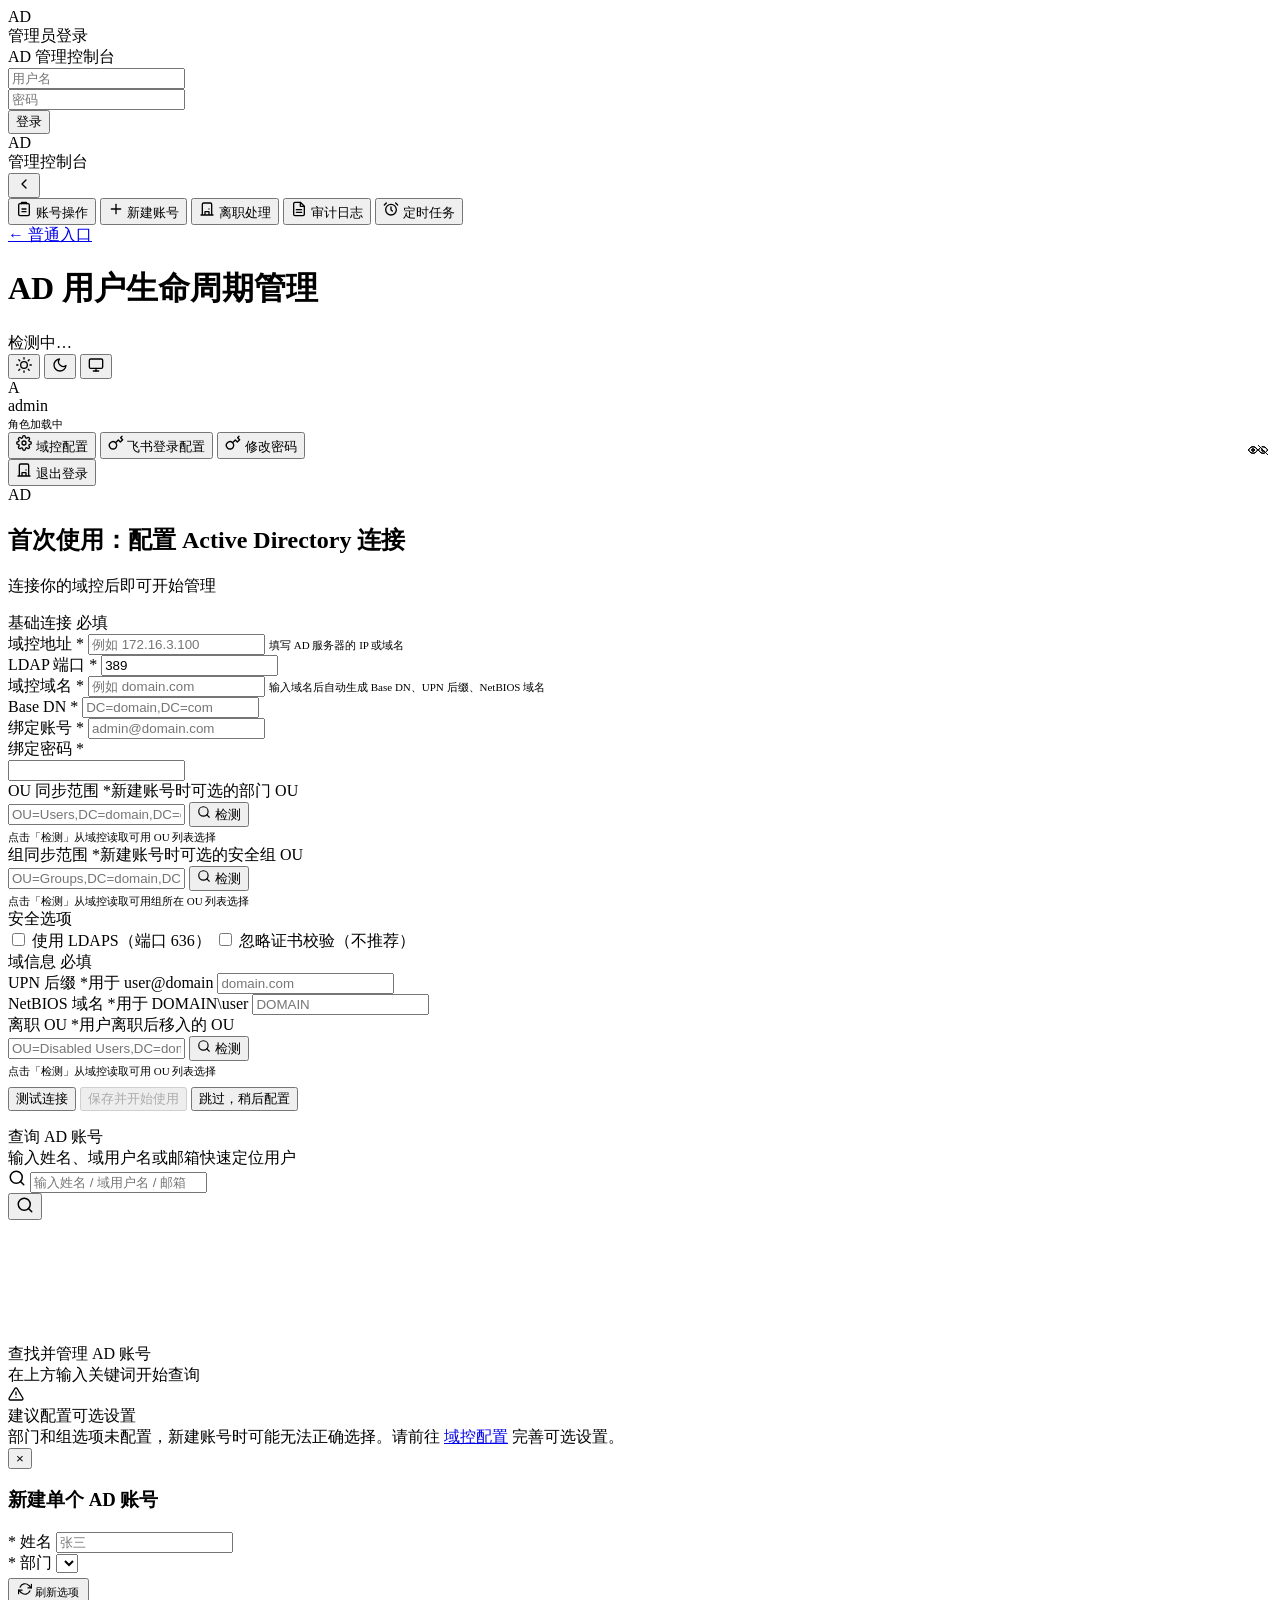
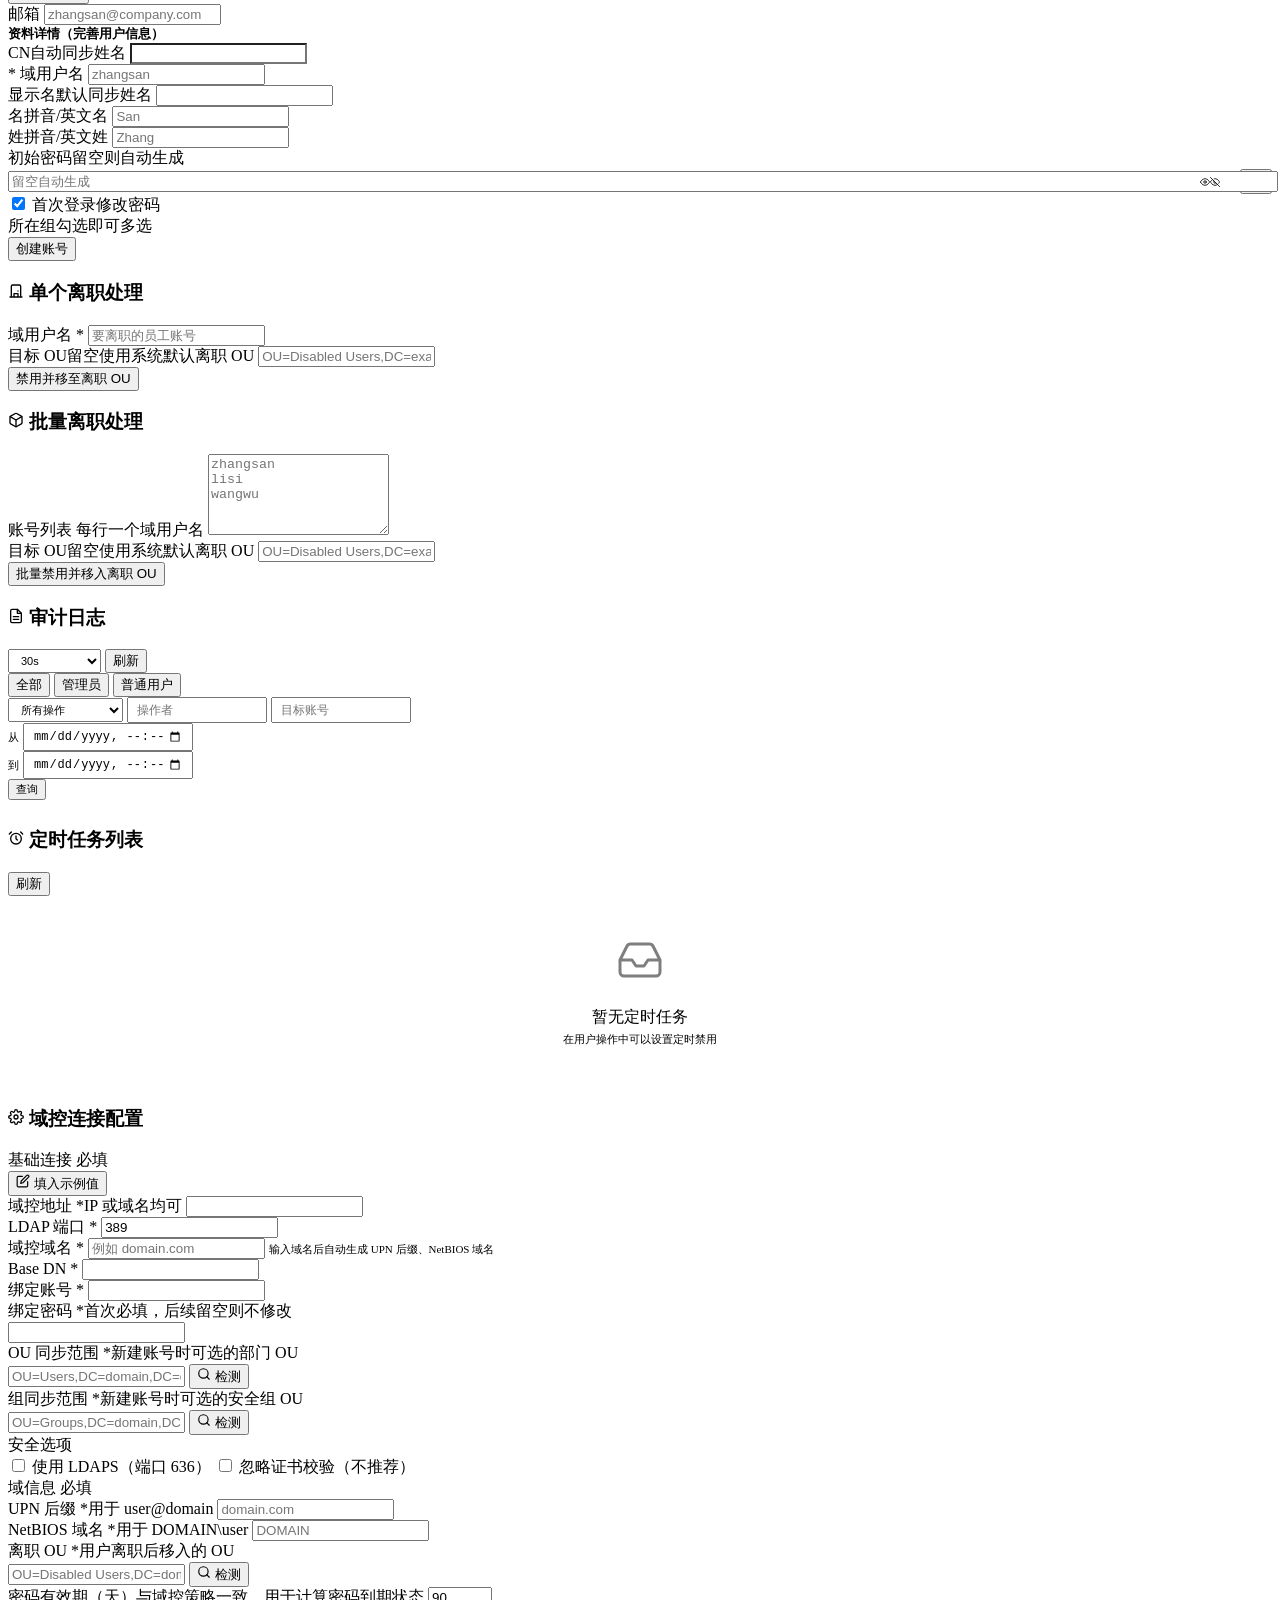
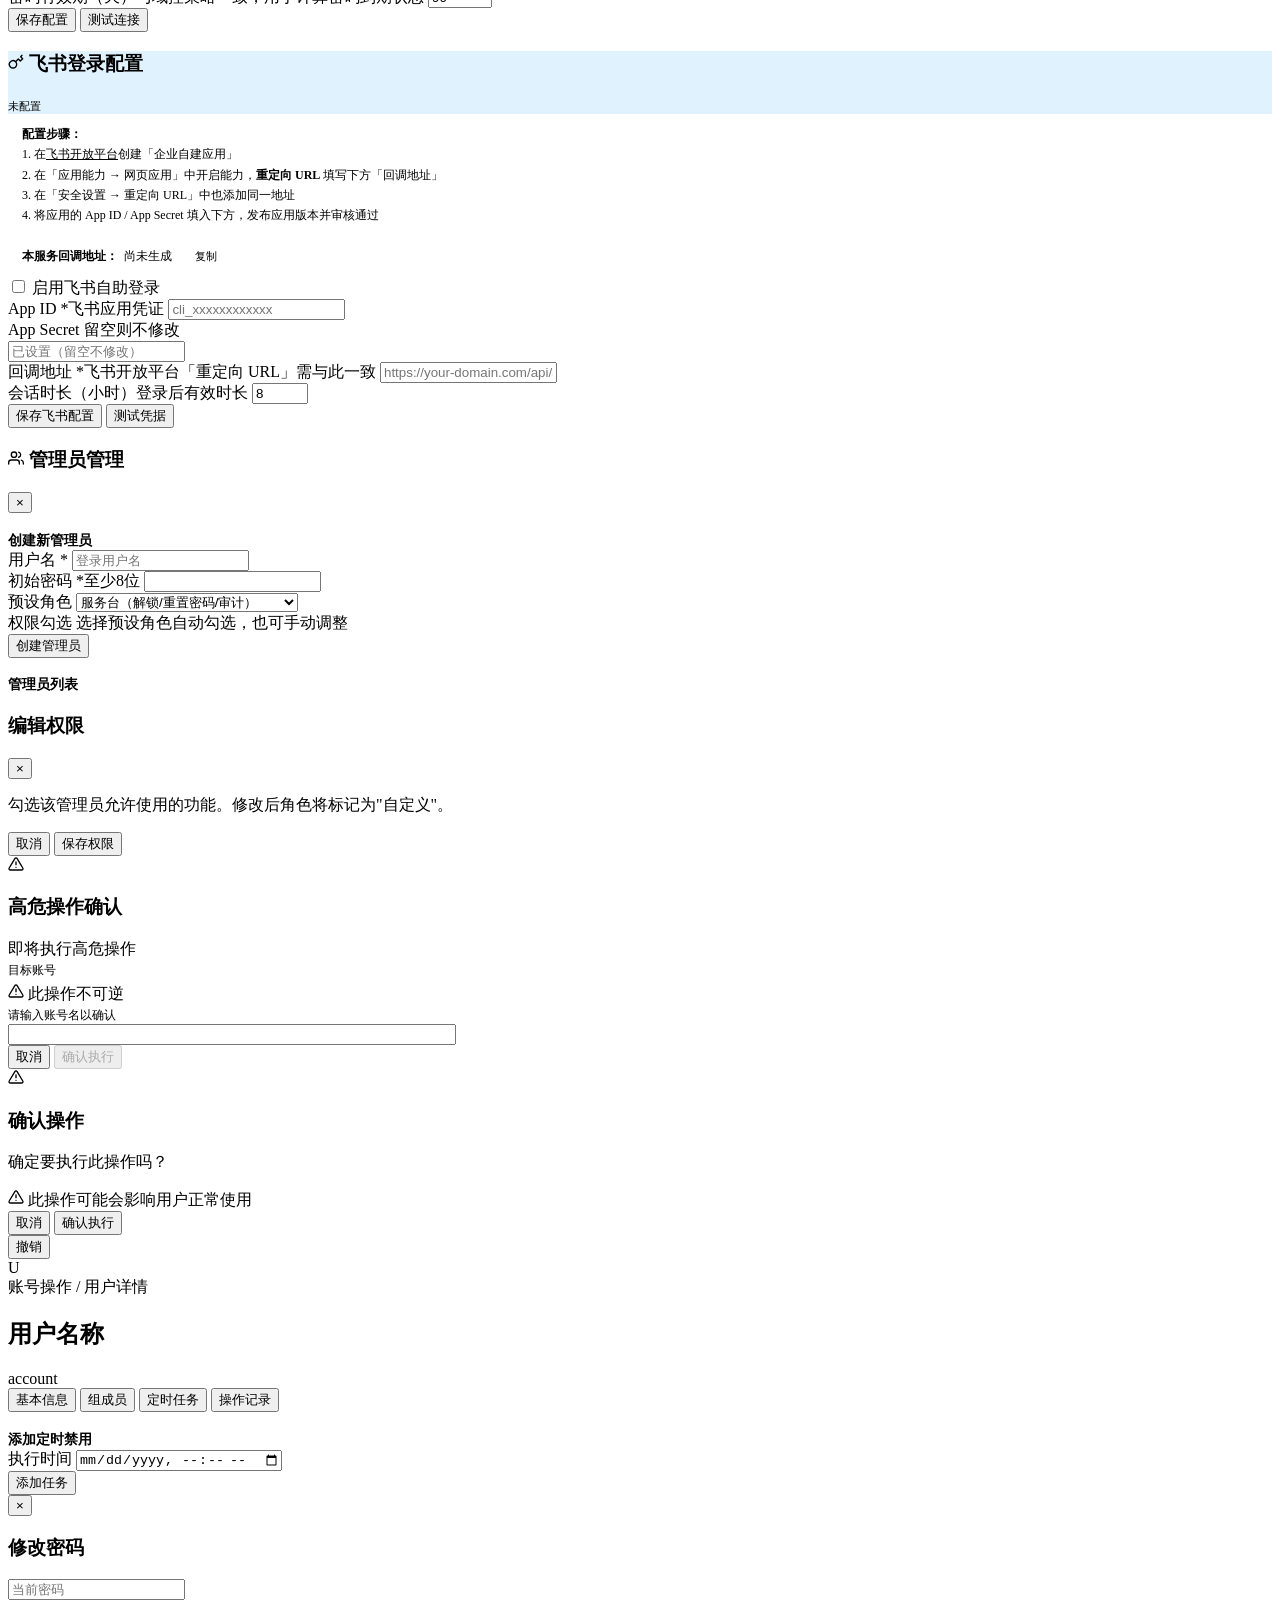
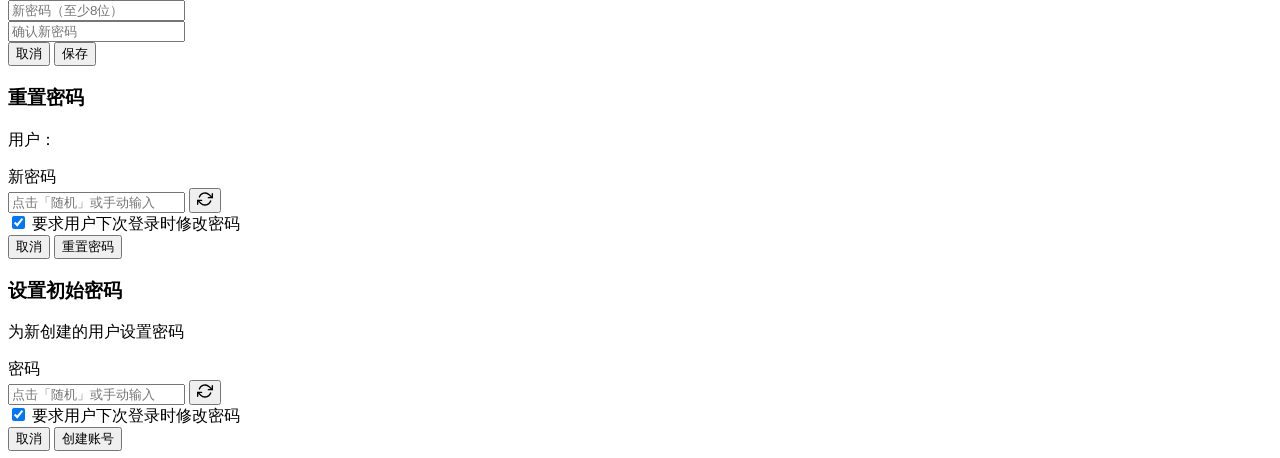
==== frontend/admin.html @ ad1ef5b9 "feat: embed frontend into binary + fix wizard scroll bug + add deploy scripts - frontend.go: 用 go:em" ====
<!doctype html>
<html lang="zh-CN">
<head>
  <meta charset="utf-8" />
  <meta name="viewport" content="width=device-width, initial-scale=1.0" />
  <title>AD 管理控制台</title>
  <link rel="stylesheet" href="/assets/design-system.css?v=12" />
  <link rel="stylesheet" href="/assets/tokens.css?v=2" />
  <link rel="stylesheet" href="/assets/admin-page.css?v=10" />
</head>
<body data-page="admin">

  <!-- Login Page -->
  <div class="login-page" id="loginPage">
    <div class="login-card">
      <div class="login-logo">
        <div class="login-logo-mark">AD</div>
        <div class="login-title">管理员登录</div>
        <div class="login-subtitle">AD 管理控制台</div>
      </div>
      <form id="loginForm" class="login-form">
        <div class="form-group">
          <input name="username" class="form-input" placeholder="用户名" autocapitalize="off" required />
        </div>
        <div class="form-group">
          <input name="password" type="password" class="form-input" placeholder="密码" required />
        </div>
        <button class="btn btn-primary btn-lg btn-block" type="submit">登录</button>
      </form>
    </div>
  </div>

  <!-- Admin Layout -->
  <div class="admin-layout auth-only hidden" id="adminApp">
    <aside class="sidebar" id="sidebar">
      <div class="sidebar-brand" id="sidebarBrand" title="返回首页">
        <div class="sidebar-brand-icon">AD</div>
        <div class="sidebar-brand-text">管理控制台</div>
        <button type="button" id="sidebarToggle" class="sidebar-toggle" title="折叠/展开侧边栏" aria-label="折叠/展开侧边栏">
          <svg width="16" height="16" viewBox="0 0 24 24" fill="none" stroke="currentColor" stroke-width="2" stroke-linecap="round" stroke-linejoin="round"><polyline points="15 18 9 12 15 6"/></svg>
        </button>
      </div>
      <nav class="sidebar-nav" id="sidebarNav">
        <button class="sidebar-item active" data-tab="overview">
          <span class="sidebar-icon"><svg width="16" height="16" viewBox="0 0 24 24" fill="none" stroke="currentColor" stroke-width="2" stroke-linecap="round" stroke-linejoin="round"><path d="M9 2h6a1 1 0 0 1 1 1v1H8V3a1 1 0 0 1 1-1z"/><path d="M16 4h2a2 2 0 0 1 2 2v14a2 2 0 0 1-2 2H6a2 2 0 0 1-2-2V6a2 2 0 0 1 2-2h2"/><path d="M9 12h6M9 16h6"/></svg></span> 账号操作
        </button>
        <button class="sidebar-item" data-tab="create">
          <span class="sidebar-icon"><svg width="16" height="16" viewBox="0 0 24 24" fill="none" stroke="currentColor" stroke-width="2" stroke-linecap="round" stroke-linejoin="round"><line x1="12" y1="5" x2="12" y2="19"/><line x1="5" y1="12" x2="19" y2="12"/></svg></span> 新建账号
        </button>
        <button class="sidebar-item" data-tab="offboard">
          <span class="sidebar-icon"><svg width="16" height="16" viewBox="0 0 24 24" fill="none" stroke="currentColor" stroke-width="2" stroke-linecap="round" stroke-linejoin="round"><path d="M3 21h18M5 21V5a2 2 0 0 1 2-2h10a2 2 0 0 1 2 2v16M9 21v-5h6v5"/><path d="M15 12h.01"/></svg></span> 离职处理
        </button>
        <button class="sidebar-item" data-tab="logs">
          <span class="sidebar-icon"><svg width="16" height="16" viewBox="0 0 24 24" fill="none" stroke="currentColor" stroke-width="2" stroke-linecap="round" stroke-linejoin="round"><path d="M14 2H6a2 2 0 0 0-2 2v16a2 2 0 0 0 2 2h12a2 2 0 0 0 2-2V8z"/><polyline points="14 2 14 8 20 8"/><line x1="8" y1="13" x2="16" y2="13"/><line x1="8" y1="17" x2="16" y2="17"/></svg></span> 审计日志
        </button>
        <button class="sidebar-item" data-tab="tasks">
          <span class="sidebar-icon"><svg width="16" height="16" viewBox="0 0 24 24" fill="none" stroke="currentColor" stroke-width="2" stroke-linecap="round" stroke-linejoin="round"><circle cx="12" cy="13" r="8"/><path d="M12 9v4l2 2M5 3 2 6M19 3l3 3"/></svg></span> 定时任务
        </button>
      </nav>
      <div class="sidebar-footer">
        <a href="/"><span>←</span> 普通入口</a>
      </div>
    </aside>

    <main class="admin-main">
      <div class="admin-top">
        <h1>AD 用户生命周期管理</h1>
        <div class="admin-top-right">
          <div id="connStatus" class="conn-status hidden">
            <span class="conn-dot" id="connDot"></span>
            <span id="connLabel">检测中…</span>
          </div>
          <div class="theme-switch" id="themeToggle" title="切换主题">
            <button class="theme-btn" data-theme="light" title="浅色模式">
              <svg width="16" height="16" viewBox="0 0 24 24" fill="none" stroke="currentColor" stroke-width="2" stroke-linecap="round" stroke-linejoin="round"><circle cx="12" cy="12" r="5"/><line x1="12" y1="1" x2="12" y2="3"/><line x1="12" y1="21" x2="12" y2="23"/><line x1="4.22" y1="4.22" x2="5.64" y2="5.64"/><line x1="18.36" y1="18.36" x2="19.78" y2="19.78"/><line x1="1" y1="12" x2="3" y2="12"/><line x1="21" y1="12" x2="23" y2="12"/><line x1="4.22" y1="19.78" x2="5.64" y2="18.36"/><line x1="18.36" y1="5.64" x2="19.78" y2="4.22"/></svg>
            </button>
            <button class="theme-btn" data-theme="dark" title="深色模式">
              <svg width="16" height="16" viewBox="0 0 24 24" fill="none" stroke="currentColor" stroke-width="2" stroke-linecap="round" stroke-linejoin="round"><path d="M21 12.79A9 9 0 1 1 11.21 3 7 7 0 0 0 21 12.79z"/></svg>
            </button>
            <button class="theme-btn" data-theme="auto" title="跟随系统">
              <svg width="16" height="16" viewBox="0 0 24 24" fill="none" stroke="currentColor" stroke-width="2" stroke-linecap="round" stroke-linejoin="round"><rect x="2" y="3" width="20" height="14" rx="2" ry="2"/><line x1="8" y1="21" x2="16" y2="21"/><line x1="12" y1="17" x2="12" y2="21"/></svg>
            </button>
          </div>
          <div class="avatar-wrap">
            <div class="avatar" id="adminAvatar">A</div>
            <div class="dropdown" id="adminDropdown">
              <div class="dropdown-header">
                <div class="dropdown-username" id="dropdownName">admin</div>
                <div class="dropdown-role" id="adminRoleBadge" style="font-size: 11px; color: var(--text-tertiary); margin-top: 2px;">角色加载中</div>
              </div>
              <button class="dropdown-item" data-action="settings"><svg width="16" height="16" viewBox="0 0 24 24" fill="none" stroke="currentColor" stroke-width="2" stroke-linecap="round" stroke-linejoin="round"><circle cx="12" cy="12" r="3"/><path d="M19.4 15a1.65 1.65 0 0 0 .33 1.82l.06.06a2 2 0 1 1-2.83 2.83l-.06-.06a1.65 1.65 0 0 0-1.82-.33 1.65 1.65 0 0 0-1 1.51V21a2 2 0 1 1-4 0v-.09A1.65 1.65 0 0 0 9 19.4a1.65 1.65 0 0 0-1.82.33l-.06.06a2 2 0 1 1-2.83-2.83l.06-.06a1.65 1.65 0 0 0 .33-1.82 1.65 1.65 0 0 0-1.51-1H3a2 2 0 1 1 0-4h.09A1.65 1.65 0 0 0 4.6 9a1.65 1.65 0 0 0-.33-1.82l-.06-.06a2 2 0 1 1 2.83-2.83l.06.06a1.65 1.65 0 0 0 1.82.33H9a1.65 1.65 0 0 0 1-1.51V3a2 2 0 1 1 4 0v.09a1.65 1.65 0 0 0 1 1.51 1.65 1.65 0 0 0 1.82-.33l.06-.06a2 2 0 1 1 2.83 2.83l-.06.06a1.65 1.65 0 0 0-.33 1.82V9a1.65 1.65 0 0 0 1.51 1H21a2 2 0 1 1 0 4h-.09a1.65 1.65 0 0 0-1.51 1z"/></svg> 域控配置</button>
              <button class="dropdown-item" data-action="feishuSettings"><svg width="16" height="16" viewBox="0 0 24 24" fill="none" stroke="currentColor" stroke-width="2" stroke-linecap="round" stroke-linejoin="round"><path d="M21 2l-2 2m-7.61 7.61a5.5 5.5 0 1 1-7.778 7.778 5.5 5.5 0 0 1 7.777-7.777zm0 0L15.5 7.5m0 0l3 3L22 7l-3-3"/></svg> 飞书登录配置</button>
              <button class="dropdown-item" data-action="changePassword"><svg width="16" height="16" viewBox="0 0 24 24" fill="none" stroke="currentColor" stroke-width="2" stroke-linecap="round" stroke-linejoin="round"><path d="M21 2l-2 2m-7.61 7.61a5.5 5.5 0 1 1-7.778 7.778 5.5 5.5 0 0 1 7.777-7.777zm0 0L15.5 7.5m0 0l3 3L22 7l-3-3"/></svg> 修改密码</button>
              <button class="dropdown-item" data-action="adminMgmt" style="display:none;"><svg width="16" height="16" viewBox="0 0 24 24" fill="none" stroke="currentColor" stroke-width="2" stroke-linecap="round" stroke-linejoin="round"><path d="M17 21v-2a4 4 0 0 0-4-4H5a4 4 0 0 0-4 4v2"/><circle cx="9" cy="7" r="4"/><path d="M23 21v-2a4 4 0 0 0-3-3.87M16 3.13a4 4 0 0 1 0 7.75"/></svg> 管理员管理</button>
              <div class="dropdown-divider"></div>
              <button class="dropdown-item danger" data-action="logout"><svg width="16" height="16" viewBox="0 0 24 24" fill="none" stroke="currentColor" stroke-width="2" stroke-linecap="round" stroke-linejoin="round"><path d="M3 21h18M5 21V5a2 2 0 0 1 2-2h10a2 2 0 0 1 2 2v16M9 21v-5h6v5"/><path d="M15 12h.01"/></svg> 退出登录</button>
            </div>
          </div>
        </div>
      </div>

      <!-- Setup Wizard -->
      <div id="setupWizard" class="wizard-overlay">
        <div class="wizard-box">
          <div class="wizard-header">
            <div class="wizard-logo">AD</div>
            <h2 class="wizard-title">首次使用：配置 Active Directory 连接</h2>
            <p class="wizard-sub">连接你的域控后即可开始管理</p>
          </div>
          <form id="wizardForm" class="wizard-body">
            <div class="section-title full">基础连接 <span class="req-badge">必填</span></div>
            <div class="form-grid form-grid-2" style="gap: var(--space-4);">
              <div class="form-group">
                <label class="form-label">域控地址 <span class="req">*</span></label>
                <input name="host" class="form-input" placeholder="例如 172.16.3.100" required />
                <span class="form-label" style="font-size:11px; color:var(--text-tertiary); font-weight:normal;">填写 AD 服务器的 IP 或域名</span>
              </div>
              <div class="form-group">
                <label class="form-label">LDAP 端口 <span class="req">*</span></label>
                <input name="port" type="number" class="form-input" value="389" required />
              </div>
              <div class="form-group full">
                <label class="form-label">域控域名 <span class="req">*</span></label>
                <input name="domainName" id="wizDomain" class="form-input" placeholder="例如 domain.com" required />
                <span class="form-label" style="font-size:11px; color:var(--text-tertiary); font-weight:normal;">输入域名后自动生成 Base DN、UPN 后缀、NetBIOS 域名</span>
              </div>
              <div class="form-group full">
                <label class="form-label">Base DN <span class="req">*</span></label>
                <input name="baseDN" id="wizBaseDN" class="form-input" placeholder="DC=domain,DC=com" required readonly />
              </div>
              <div class="form-group">
                <label class="form-label">绑定账号 <span class="req">*</span></label>
                <input name="bindUsername" class="form-input" placeholder="admin@domain.com" required />
              </div>
              <div class="form-group">
                <label class="form-label">绑定密码 <span class="req">*</span></label>
                <div class="pos-rel">
                  <input name="bindPassword" id="wizBindPassword" type="password" class="form-input input-pr-40"  required />
                  <button type="button" class="pwd-toggle" data-target="wizBindPassword" tabindex="-1" aria-label="显示/隐藏密码" style="position: absolute; right: 8px; top: 50%; transform: translateY(-50%); background: none; border: none; cursor: pointer; padding: 4px; color: var(--text-tertiary); display: flex; align-items: center; justify-content: center; width: 28px; height: 28px; border-radius: var(--radius-md);"><svg class="pwd-icon-show" width="16" height="16" viewBox="0 0 24 24" fill="none" stroke="currentColor" stroke-width="2" stroke-linecap="round" stroke-linejoin="round"><path d="M1 12s4-8 11-8 11 8 11 8-4 8-11 8-11-8-11-8z"/><circle cx="12" cy="12" r="3"/></svg><svg class="pwd-icon-hide" width="16" height="16" viewBox="0 0 24 24" fill="none" stroke="currentColor" stroke-width="2" stroke-linecap="round" stroke-linejoin="round"><path d="M17.94 17.94A10.07 10.07 0 0 1 12 20c-7 0-11-8-11-8a18.45 18.45 0 0 1 5.06-5.94M9.9 4.24A9.12 9.12 0 0 1 12 4c7 0 11 8 11 8a18.5 18.5 0 0 1-2.16 3.19m-6.72-1.07a3 3 0 1 1-4.24-4.24"/><line x1="1" y1="1" x2="23" y2="23"/></svg></button>
                </div>
              </div>
              <div class="form-group full">
                <label class="form-label">OU 同步范围 <span class="req">*</span><span class="hint">新建账号时可选的部门 OU</span></label>
                <div class="flex-row-gap2">
                  <input name="ouScope" id="wizOuScope" class="form-input flex-1" placeholder="OU=Users,DC=domain,DC=com" required  />
                  <button type="button" class="btn btn-secondary btn-sm nowrap" id="wizDetectOU" ><svg width="14" height="14" viewBox="0 0 24 24" fill="none" stroke="currentColor" stroke-width="2" stroke-linecap="round" stroke-linejoin="round"><circle cx="11" cy="11" r="8"/><line x1="21" y1="21" x2="16.65" y2="16.65"/></svg> 检测</button>
                </div>
                <span class="form-label" style="font-size:11px; color:var(--text-tertiary); font-weight:normal;">点击「检测」从域控读取可用 OU 列表选择</span>
              </div>
              <div class="form-group full">
                <label class="form-label">组同步范围 <span class="req">*</span><span class="hint">新建账号时可选的安全组 OU</span></label>
                <div class="flex-row-gap2">
                  <input name="groupScope" id="wizGroupScope" class="form-input flex-1" placeholder="OU=Groups,DC=domain,DC=com" required  />
                  <button type="button" class="btn btn-secondary btn-sm nowrap" id="wizDetectGroup" ><svg width="14" height="14" viewBox="0 0 24 24" fill="none" stroke="currentColor" stroke-width="2" stroke-linecap="round" stroke-linejoin="round"><circle cx="11" cy="11" r="8"/><line x1="21" y1="21" x2="16.65" y2="16.65"/></svg> 检测</button>
                </div>
                <span class="form-label" style="font-size:11px; color:var(--text-tertiary); font-weight:normal;">点击「检测」从域控读取可用组所在 OU 列表选择</span>
              </div>
            </div>
            
            <div class="section-title full mt-6" >安全选项</div>
            <label class="chk-row full"><input name="useTLS" type="checkbox" /> 使用 LDAPS（端口 636）</label>
            <label class="chk-row full"><input name="insecureSkipVerify" type="checkbox" /> 忽略证书校验（不推荐）</label>
            
            <div class="section-title full mt-6" >域信息 <span class="req-badge">必填</span></div>
            <div class="form-grid form-grid-2 full" style="gap: var(--space-4);">
              <div class="form-group">
                <label class="form-label">UPN 后缀 <span class="req">*</span><span class="hint">用于 user@domain</span></label>
                <input name="domainUPNSuffix" id="wizUPNSuffix" class="form-input" placeholder="domain.com" required />
              </div>
              <div class="form-group">
                <label class="form-label">NetBIOS 域名 <span class="req">*</span><span class="hint">用于 DOMAIN\user</span></label>
                <input name="domainNetBIOS" id="wizNetBIOS" class="form-input" placeholder="DOMAIN" required />
              </div>
              <div class="form-group full">
                <label class="form-label">离职 OU <span class="req">*</span><span class="hint">用户离职后移入的 OU</span></label>
                <div class="flex-row-gap2">
                  <input name="disabledOU" id="wizDisabledOU" class="form-input flex-1" placeholder="OU=Disabled Users,DC=domain,DC=com" required  />
                  <button type="button" class="btn btn-secondary btn-sm nowrap" id="wizDetectDisabledOU" ><svg width="14" height="14" viewBox="0 0 24 24" fill="none" stroke="currentColor" stroke-width="2" stroke-linecap="round" stroke-linejoin="round"><circle cx="11" cy="11" r="8"/><line x1="21" y1="21" x2="16.65" y2="16.65"/></svg> 检测</button>
                </div>
                <span class="form-label" style="font-size:11px; color:var(--text-tertiary); font-weight:normal;">点击「检测」从域控读取可用 OU 列表选择</span>
              </div>
            </div>
            
            <div class="flex justify-end gap-3 full mt-6" >
              <button type="button" id="wizardTestBtn" class="btn btn-secondary btn-sm">测试连接</button>
              <button type="submit" id="wizardSaveBtn" class="btn btn-primary" disabled>保存并开始使用</button>
              <button type="button" id="wizardSkipBtn" class="btn btn-secondary" style="margin-top: 8px;">跳过，稍后配置</button>
            </div>
            <p id="wizardStatus" class="full" style="font-size: var(--text-sm); margin-top: var(--space-3); color: var(--text-tertiary);"></p>
          </form>
        </div>
      </div>

      <!-- Overview Tab -->
      <section id="overview" class="tab-panel active">
        <div class="admin-card">
          <div class="admin-card-body">
            <div class="search-area">
              <div class="search-area-header">
                <div class="search-area-title">查询 AD 账号</div>
                <div class="search-area-desc">输入姓名、域用户名或邮箱快速定位用户</div>
              </div>
              <div class="search-bar">
                <div class="search-input-wrap">
                  <svg class="search-svg-icon" width="18" height="18" viewBox="0 0 24 24" fill="none" stroke="currentColor" stroke-width="2" stroke-linecap="round" stroke-linejoin="round"><circle cx="11" cy="11" r="8"/><line x1="21" y1="21" x2="16.65" y2="16.65"/></svg>
                  <input id="adminQuery" class="search-input" placeholder="输入姓名 / 域用户名 / 邮箱" />
                </div>
                <button id="adminSearchBtn" class="search-btn-icon" title="搜索" aria-label="搜索">
                  <svg width="18" height="18" viewBox="0 0 24 24" fill="none" stroke="currentColor" stroke-width="2" stroke-linecap="round" stroke-linejoin="round"><circle cx="11" cy="11" r="8"/><line x1="21" y1="21" x2="16.65" y2="16.65"/></svg>
                </button>
              </div>
            </div>
            <div id="adminResult">
              <div class="empty-state-illustrated">
                <svg class="empty-illustration" width="120" height="120" viewBox="0 0 120 120" fill="none">
                  <circle cx="60" cy="60" r="56" stroke="var(--primary-200)" stroke-width="2" fill="var(--primary-50)" opacity="0.6"/>
                  <circle cx="60" cy="60" r="40" stroke="var(--primary-300)" stroke-width="1.5" fill="var(--primary-50)" opacity="0.3"/>
                  <line x1="45" y1="52" x2="75" y2="52" stroke="var(--primary-400)" stroke-width="3" stroke-linecap="round"/>
                  <line x1="45" y1="60" x2="68" y2="60" stroke="var(--primary-300)" stroke-width="3" stroke-linecap="round"/>
                  <line x1="45" y1="68" x2="62" y2="68" stroke="var(--primary-200)" stroke-width="3" stroke-linecap="round"/>
                  <circle cx="82" cy="38" r="10" stroke="var(--primary-500)" stroke-width="2" fill="var(--primary-100)"/>
                  <line x1="89" y1="45" x2="96" y2="52" stroke="var(--primary-500)" stroke-width="2" stroke-linecap="round"/>
                </svg>
                <div class="empty-title">查找并管理 AD 账号</div>
                <div class="empty-desc">在上方输入关键词开始查询</div>
              </div>
            </div>
          </div>
        </div>
      </section>

      <!-- Create Tab -->
      <section id="create" class="tab-panel">
        <div class="admin-card">
          <div class="admin-card-body has-padding">
            <div id="createConfigWarning" class="config-warning hidden">
              <span class="warn-icon"><svg width="16" height="16" viewBox="0 0 24 24" fill="none" stroke="currentColor" stroke-width="2" stroke-linecap="round" stroke-linejoin="round"><path d="M10.29 3.86 1.82 18a2 2 0 0 0 1.71 3h16.94a2 2 0 0 0 1.71-3L13.71 3.86a2 2 0 0 0-3.42 0z"/><line x1="12" y1="9" x2="12" y2="13"/><line x1="12" y1="17" x2="12.01" y2="17"/></svg></span>
              <div class="warn-content">
                <div class="warn-title">建议配置可选设置</div>
                <div class="warn-text">部门和组选项未配置，新建账号时可能无法正确选择。请前往 <a href="#" onclick="switchTab('settings');return false;">域控配置</a> 完善可选设置。</div>
              </div>
              <button class="warn-close" onclick="this.parentElement.classList.add('hidden')">×</button>
            </div>
            <h3 class="section-heading">新建单个 AD 账号</h3>
            <form id="createForm" class="form-grid form-grid-2">
              <div class="form-group full">
                <label class="form-label"><span class="req">*</span> 姓名</label>
                <input name="fullName" id="createFullName" class="form-input" placeholder="张三" required />
              </div>
              <div class="form-group">
                <label class="form-label"><span class="req">*</span> 部门</label>
                <select name="ou" id="createOU" class="form-select" required></select>
                <div style="margin-top: 4px;">
                  <button type="button" id="refreshOptions" class="btn btn-ghost btn-sm" style="font-size: 11px; padding: 2px 8px;"><svg width="14" height="14" viewBox="0 0 24 24" fill="none" stroke="currentColor" stroke-width="2" stroke-linecap="round" stroke-linejoin="round"><polyline points="23 4 23 10 17 10"/><polyline points="1 20 1 14 7 14"/><path d="M3.51 9a9 9 0 0 1 14.85-3.36L23 10M1 14l4.64 4.36A9 9 0 0 0 20.49 15"/></svg> 刷新选项</button>
                </div>
              </div>
              <div class="form-group">
                <label class="form-label">邮箱</label>
                <input name="mail" type="email" class="form-input" placeholder="zhangsan@company.com" />
              </div>
              
              <div class="full" style="margin-top: var(--space-2); padding: var(--space-4); border: 1px solid var(--border-subtle); border-radius: var(--radius-xl); background: var(--bg-muted);">
                <div style="font-weight: 600; font-size: 13px; margin-bottom: var(--space-4);">资料详情（完善用户信息）</div>
                <div class="form-grid form-grid-2" style="gap: var(--space-3);">
                  <div class="form-group">
                    <label class="form-label">CN<span class="hint ml-1" >自动同步姓名</span></label>
                    <input name="cn" id="createCN" class="form-input" readonly style="background: var(--bg-surface); color: var(--text-tertiary);" />
                  </div>
                  <div class="form-group">
                    <label class="form-label"><span class="req">*</span> 域用户名</label>
                    <input name="samAccountName" id="createSAM" class="form-input" placeholder="zhangsan" required />
                  </div>
                  <div class="form-group">
                    <label class="form-label">显示名<span class="hint ml-1" >默认同步姓名</span></label>
                    <input name="displayName" id="createDisplayName" class="form-input" />
                  </div>
                  <div class="form-group">
                    <label class="form-label">名<span class="hint ml-1" >拼音/英文名</span></label>
                    <input name="givenName" id="createGivenName" class="form-input" placeholder="San" />
                  </div>
                  <div class="form-group">
                    <label class="form-label">姓<span class="hint ml-1" >拼音/英文姓</span></label>
                    <input name="surname" id="createSurname" class="form-input" placeholder="Zhang" />
                  </div>
                  <div class="form-group">
                    <label class="form-label">初始密码<span class="hint ml-1" >留空则自动生成</span></label>
                    <div style="display: flex; gap: 8px; align-items: center;">
                      <div style="position: relative; flex: 1;">
                        <input name="password" id="createPassword" type="password" class="form-input" style="padding-right: 40px; width: 100%;" placeholder="留空自动生成" />
                        <button type="button" class="pwd-toggle" data-target="createPassword" tabindex="-1" aria-label="显示/隐藏密码" style="position: absolute; right: 8px; top: 50%; transform: translateY(-50%); background: none; border: none; cursor: pointer; padding: 4px; color: var(--text-tertiary); display: flex; align-items: center; justify-content: center; width: 28px; height: 28px; border-radius: var(--radius-md);"><svg class="pwd-icon-show" width="16" height="16" viewBox="0 0 24 24" fill="none" stroke="currentColor" stroke-width="2" stroke-linecap="round" stroke-linejoin="round"><path d="M1 12s4-8 11-8 11 8 11 8-4 8-11 8-11-8-11-8z"/><circle cx="12" cy="12" r="3"/></svg><svg class="pwd-icon-hide" width="16" height="16" viewBox="0 0 24 24" fill="none" stroke="currentColor" stroke-width="2" stroke-linecap="round" stroke-linejoin="round"><path d="M17.94 17.94A10.07 10.07 0 0 1 12 20c-7 0-11-8-11-8a18.45 18.45 0 0 1 5.06-5.94M9.9 4.24A9.12 9.12 0 0 1 12 4c7 0 11 8 11 8a18.5 18.5 0 0 1-2.16 3.19m-6.72-1.07a3 3 0 1 1-4.24-4.24"/><line x1="1" y1="1" x2="23" y2="23"/></svg></button>
                      </div>
                      <button type="button" id="createPwdGenerateInline" class="btn btn-secondary btn-sm" title="随机生成密码" aria-label="随机生成密码"><svg width="16" height="16" viewBox="0 0 24 24" fill="none" stroke="currentColor" stroke-width="2" stroke-linecap="round" stroke-linejoin="round"><polyline points="23 4 23 10 17 10"/><polyline points="1 20 1 14 7 14"/><path d="M3.51 9a9 9 0 0 1 14.85-3.36L23 10M1 14l4.64 4.36A9 9 0 0 0 20.49 15"/></svg></button>
                    </div>
                  </div>
                  <label class="chk-row full"><input name="mustChange" type="checkbox" checked /> 首次登录修改密码</label>
                </div>
              </div>
              
              <div class="form-group full">
                <label class="form-label">所在组<span class="hint ml-1" >勾选即可多选</span></label>
                <div id="grpCheckboxes" class="grp-checkboxes"></div>
                <input type="hidden" name="groupValues" id="groupValues" />
              </div>
              
              <button class="btn btn-primary btn-block full" type="submit">创建账号</button>
            </form>
          </div>
        </div>
      </section>

      <!-- Offboard Tab -->
      <section id="offboard" class="tab-panel">
        <div class="admin-card" style="margin-bottom: 16px;">
          <div class="admin-card-body has-padding">
            <h3 class="section-heading"><svg width="16" height="16" viewBox="0 0 24 24" fill="none" stroke="currentColor" stroke-width="2" stroke-linecap="round" stroke-linejoin="round"><path d="M3 21h18M5 21V5a2 2 0 0 1 2-2h10a2 2 0 0 1 2 2v16M9 21v-5h6v5"/><path d="M15 12h.01"/></svg> 单个离职处理</h3>
            <form id="offboardForm" class="form-grid" style="max-width: 500px;">
              <div class="form-group">
                <label class="form-label">域用户名 <span class="req">*</span></label>
                <input name="account" class="form-input" placeholder="要离职的员工账号" required />
              </div>
              <div class="form-group">
                <label class="form-label">目标 OU<span class="hint">留空使用系统默认离职 OU</span></label>
                <input name="targetOU" class="form-input" placeholder="OU=Disabled Users,DC=example,DC=com" />
              </div>
              <button class="btn btn-danger" type="submit">禁用并移至离职 OU</button>
            </form>
          </div>
        </div>
        <div class="admin-card">
          <div class="admin-card-body has-padding">
            <h3 class="section-heading"><svg width="16" height="16" viewBox="0 0 24 24" fill="none" stroke="currentColor" stroke-width="2" stroke-linecap="round" stroke-linejoin="round"><path d="M21 16V8a2 2 0 0 0-1-1.73l-7-4a2 2 0 0 0-2 0l-7 4A2 2 0 0 0 3 8v8a2 2 0 0 0 1 1.73l7 4a2 2 0 0 0 2 0l7-4A2 2 0 0 0 21 16z"/><polyline points="3.27 6.96 12 12.01 20.73 6.96"/><line x1="12" y1="22.08" x2="12" y2="12"/></svg> 批量离职处理</h3>
            <div class="form-grid" style="max-width: 500px;">
              <div class="form-group">
                <label class="form-label">账号列表 <span class="hint">每行一个域用户名</span></label>
                <textarea id="batchAccounts" class="form-input" rows="5" placeholder="zhangsan&#10;lisi&#10;wangwu"></textarea>
              </div>
              <div class="form-group">
                <label class="form-label">目标 OU<span class="hint">留空使用系统默认离职 OU</span></label>
                <input id="batchTargetOU" class="form-input" placeholder="OU=Disabled Users,DC=example,DC=com" />
              </div>
              <button id="batchOffboardBtn" class="btn btn-danger">批量禁用并移入离职 OU</button>
              <div id="batchResult" style="font-size: 13px; margin-top: 8px;"></div>
            </div>
          </div>
        </div>
      </section>

      <!-- Logs Tab -->
      <section id="logs" class="tab-panel">
        <div class="admin-card">
          <div class="admin-card-header">
            <h3 class="admin-card-title"><svg width="16" height="16" viewBox="0 0 24 24" fill="none" stroke="currentColor" stroke-width="2" stroke-linecap="round" stroke-linejoin="round"><path d="M14 2H6a2 2 0 0 0-2 2v16a2 2 0 0 0 2 2h12a2 2 0 0 0 2-2V8z"/><polyline points="14 2 14 8 20 8"/><line x1="8" y1="13" x2="16" y2="13"/><line x1="8" y1="17" x2="16" y2="17"/></svg> 审计日志</h3>
            <div class="flex gap-2 items-center">
              <span id="auditRefreshStatus" style="font-size: 11px; color: var(--text-tertiary);"></span>
              <select id="auditRefreshSelect" class="form-select" style="padding: 4px 8px; font-size: 11px; width: auto;" onchange="setAuditRefresh(parseInt(this.value)||0)">
                <option value="0">不自动刷新</option>
                <option value="10">10s</option>
                <option value="30" selected>30s</option>
                <option value="60">60s</option>
              </select>
              <button id="refreshLogs" class="btn btn-ghost btn-sm">刷新</button>
            </div>
          </div>
          <div class="admin-card-body has-padding">
            <div class="audit-filters">
              <div class="audit-filter-tabs">
                <button class="audit-filter-tab active" data-filter="all" onclick="setAuditFilter('all')">全部</button>
                <button class="audit-filter-tab" data-filter="admin" onclick="setAuditFilter('admin')">管理员</button>
                <button class="audit-filter-tab" data-filter="user" onclick="setAuditFilter('user')">普通用户</button>
              </div>
              <select id="auditActionFilter" class="form-select" style="padding: 4px 8px; font-size: 11px; width: auto;" onchange="resetAuditPage();loadLogs()">
                <option value="">所有操作</option>
                <option value="login">登录</option>
                <option value="create_user">创建用户</option>
                <option value="delete_user">删除用户</option>
                <option value="disable_user">禁用用户</option>
                <option value="enable_user">启用用户</option>
                <option value="unlock_user">解锁用户</option>
                <option value="unlock_self">自助解锁</option>
                <option value="reset_user_password">重置密码</option>
                <option value="reset_self_password">自助改密</option>
                <option value="change_password">修改密码</option>
                <option value="save_ad_settings">域控配置</option>
                <option value="search_users">搜索查询</option>
                <option value="offboard_user">离职处理</option>
                <option value="add_group">加入组</option>
                <option value="remove_group">移除组</option>
                <option value="schedule_disable_user">定时禁用</option>
                <option value="cancel_scheduled_task">取消定时任务</option>
                <option value="update_user">更新用户</option>
                <option value="create_admin">创建管理员</option>
                <option value="delete_admin">删除管理员</option>
                <option value="reset_admin_password">重置管理员密码</option>
              </select>
              <input id="auditActorInput" type="text" class="form-input" placeholder="操作者" style="padding: 4px 8px; font-size: 12px; width: 120px;" oninput="auditDebouncedLoad()" />
              <input id="auditSearch" type="text" class="form-input" placeholder="目标账号" style="padding: 4px 8px; font-size: 12px; width: 120px;" oninput="auditDebouncedLoad()" />
              <label style="font-size: 11px; display: flex; align-items: center; gap: 4px; color: var(--text-tertiary);">从 <input type="datetime-local" id="auditStartDate" class="form-input" style="padding: 4px 8px; font-size: 12px; width: 150px;" onchange="resetAuditPage();loadLogs()" /></label>
              <label style="font-size: 11px; display: flex; align-items: center; gap: 4px; color: var(--text-tertiary);">到 <input type="datetime-local" id="auditEndDate" class="form-input" style="padding: 4px 8px; font-size: 12px; width: 150px;" onchange="resetAuditPage();loadLogs()" /></label>
              <button class="btn btn-ghost btn-sm" onclick="resetAuditPage();loadLogs()" style="font-size: 11px;">查询</button>
            </div>
            <div id="auditStatsRow" class="audit-stats-row"></div>
            <div id="auditLogs"></div>
            <div id="auditPagination" style="margin-top: 8px; display: flex; align-items: center; justify-content: center; gap: 8px; flex-wrap: wrap;"></div>
            <div id="auditCountSummary" style="margin-top: 8px; font-size: 11px; color: var(--text-tertiary); text-align: right;"></div>
          </div>
        </div>
      </section>

      <!-- Tasks Tab -->
      <section id="tasks" class="tab-panel">
        <div class="admin-card">
          <div class="admin-card-header">
            <h3 class="admin-card-title"><svg width="16" height="16" viewBox="0 0 24 24" fill="none" stroke="currentColor" stroke-width="2" stroke-linecap="round" stroke-linejoin="round"><circle cx="12" cy="13" r="8"/><path d="M12 9v4l2 2M5 3 2 6M19 3l3 3"/></svg> 定时任务列表</h3>
            <button id="refreshTasks" class="btn btn-ghost btn-sm">刷新</button>
          </div>
          <div class="admin-card-body has-padding">
            <div id="tasksList"></div>
            <div id="tasksEmpty" class="empty-state" style="padding: 40px 0; text-align: center;">
              <div style="font-size: 48px; margin-bottom: 12px; opacity: 0.5;"><svg width="48" height="48" viewBox="0 0 24 24" fill="none" stroke="currentColor" stroke-width="1.5" stroke-linecap="round" stroke-linejoin="round"><path d="M22 12h-6l-2 3h-4l-2-3H2M5.45 5.11 2 12v6a2 2 0 0 0 2 2h16a2 2 0 0 0 2-2v-6l-3.45-6.89A2 2 0 0 0 16.76 4H7.24a2 2 0 0 0-1.79 1.11z"/></svg></div>
              <div style="color: var(--text-tertiary); font-size: var(--text-sm);">暂无定时任务</div>
              <div style="color: var(--text-tertiary); font-size: 11px; margin-top: 4px;">在用户操作中可以设置定时禁用</div>
            </div>
          </div>
        </div>
      </section>

      <!-- Settings Tab -->
      <section id="settings" class="tab-panel">
        <div class="admin-card">
          <div class="admin-card-header" style="background: var(--primary-50);">
            <h3 class="admin-card-title"><svg width="16" height="16" viewBox="0 0 24 24" fill="none" stroke="currentColor" stroke-width="2" stroke-linecap="round" stroke-linejoin="round"><circle cx="12" cy="12" r="3"/><path d="M19.4 15a1.65 1.65 0 0 0 .33 1.82l.06.06a2 2 0 1 1-2.83 2.83l-.06-.06a1.65 1.65 0 0 0-1.82-.33 1.65 1.65 0 0 0-1 1.51V21a2 2 0 1 1-4 0v-.09A1.65 1.65 0 0 0 9 19.4a1.65 1.65 0 0 0-1.82.33l-.06.06a2 2 0 1 1-2.83-2.83l.06-.06a1.65 1.65 0 0 0 .33-1.82 1.65 1.65 0 0 0-1.51-1H3a2 2 0 1 1 0-4h.09A1.65 1.65 0 0 0 4.6 9a1.65 1.65 0 0 0-.33-1.82l-.06-.06a2 2 0 1 1 2.83-2.83l.06.06a1.65 1.65 0 0 0 1.82.33H9a1.65 1.65 0 0 0 1-1.51V3a2 2 0 1 1 4 0v.09a1.65 1.65 0 0 0 1 1.51 1.65 1.65 0 0 0 1.82-.33l.06-.06a2 2 0 1 1 2.83 2.83l-.06.06a1.65 1.65 0 0 0-.33 1.82V9a1.65 1.65 0 0 0 1.51 1H21a2 2 0 1 1 0 4h-.09a1.65 1.65 0 0 0-1.51 1z"/></svg> 域控连接配置</h3>
          </div>
          <div class="admin-card-body has-padding">
            <form id="adSettingsForm" class="form-grid form-grid-2">
              <div class="section-title full">基础连接 <span class="req-badge">必填</span></div>
              <div class="full mb-2" >
                <button type="button" id="fillBaseDefaults" class="btn btn-secondary btn-sm"><svg width="14" height="14" viewBox="0 0 24 24" fill="none" stroke="currentColor" stroke-width="2" stroke-linecap="round" stroke-linejoin="round"><path d="M11 4H4a2 2 0 0 0-2 2v14a2 2 0 0 0 2 2h14a2 2 0 0 0 2-2v-7"/><path d="M18.5 2.5a2.121 2.121 0 0 1 3 3L12 15l-4 1 1-4 9.5-9.5z"/></svg> 填入示例值</button>
              </div>
              <div class="form-group">
                <label class="form-label">域控地址 <span class="req">*</span><span class="hint">IP 或域名均可</span></label>
                <input name="host" class="form-input" required />
              </div>
              <div class="form-group">
                <label class="form-label">LDAP 端口 <span class="req">*</span></label>
                <input name="port" type="number" class="form-input" value="389" required />
              </div>
              <div class="form-group full">
                <label class="form-label">域控域名 <span class="req">*</span></label>
                <input name="domainName" id="settingsDomain" class="form-input" placeholder="例如 domain.com" required />
                <span class="form-label" style="font-size:11px; color:var(--text-tertiary); font-weight:normal;">输入域名后自动生成 UPN 后缀、NetBIOS 域名</span>
              </div>
              <div class="form-group full">
                <label class="form-label">Base DN <span class="req">*</span></label>
                <input name="baseDN" class="form-input" required />
              </div>
              <div class="form-group">
                <label class="form-label">绑定账号 <span class="req">*</span></label>
                <input name="bindUsername" class="form-input" required />
              </div>
              <div class="form-group">
                <label class="form-label">绑定密码 <span class="req">*</span><span class="hint">首次必填，后续留空则不修改</span></label>
                <div class="pos-rel">
                  <input name="bindPassword" id="settingsBindPassword" type="password" class="form-input input-pr-40"  />
                  <button type="button" class="pwd-toggle" data-target="settingsBindPassword" tabindex="-1" aria-label="显示/隐藏密码" style="position: absolute; right: 8px; top: 50%; transform: translateY(-50%); background: none; border: none; cursor: pointer; padding: 4px; color: var(--text-tertiary); display: flex; align-items: center; justify-content: center; width: 28px; height: 28px; border-radius: var(--radius-md);"><svg class="pwd-icon-show" width="16" height="16" viewBox="0 0 24 24" fill="none" stroke="currentColor" stroke-width="2" stroke-linecap="round" stroke-linejoin="round"><path d="M1 12s4-8 11-8 11 8 11 8-4 8-11 8-11-8-11-8z"/><circle cx="12" cy="12" r="3"/></svg><svg class="pwd-icon-hide" width="16" height="16" viewBox="0 0 24 24" fill="none" stroke="currentColor" stroke-width="2" stroke-linecap="round" stroke-linejoin="round"><path d="M17.94 17.94A10.07 10.07 0 0 1 12 20c-7 0-11-8-11-8a18.45 18.45 0 0 1 5.06-5.94M9.9 4.24A9.12 9.12 0 0 1 12 4c7 0 11 8 11 8a18.5 18.5 0 0 1-2.16 3.19m-6.72-1.07a3 3 0 1 1-4.24-4.24"/><line x1="1" y1="1" x2="23" y2="23"/></svg></button>
                </div>
              </div>
              <div class="form-group full">
                <label class="form-label">OU 同步范围 <span class="req">*</span><span class="hint">新建账号时可选的部门 OU</span></label>
                <div class="flex-row-gap2">
                  <input name="ouScope" class="form-input flex-1" id="settingsOuScope" placeholder="OU=Users,DC=domain,DC=com" required  />
                  <button type="button" class="btn btn-secondary btn-sm nowrap" id="settingsDetectOU" ><svg width="14" height="14" viewBox="0 0 24 24" fill="none" stroke="currentColor" stroke-width="2" stroke-linecap="round" stroke-linejoin="round"><circle cx="11" cy="11" r="8"/><line x1="21" y1="21" x2="16.65" y2="16.65"/></svg> 检测</button>
                </div>
              </div>
              <div class="form-group full">
                <label class="form-label">组同步范围 <span class="req">*</span><span class="hint">新建账号时可选的安全组 OU</span></label>
                <div class="flex-row-gap2">
                  <input name="groupScope" class="form-input flex-1" id="settingsGroupScope" placeholder="OU=Groups,DC=domain,DC=com" required  />
                  <button type="button" class="btn btn-secondary btn-sm nowrap" id="settingsDetectGroup" ><svg width="14" height="14" viewBox="0 0 24 24" fill="none" stroke="currentColor" stroke-width="2" stroke-linecap="round" stroke-linejoin="round"><circle cx="11" cy="11" r="8"/><line x1="21" y1="21" x2="16.65" y2="16.65"/></svg> 检测</button>
                </div>
              </div>
              
              <div class="section-title full">安全选项</div>
              <label class="chk-row full"><input name="useTLS" type="checkbox" /> 使用 LDAPS（端口 636）</label>
              <label class="chk-row full"><input name="insecureSkipVerify" type="checkbox" /> 忽略证书校验（不推荐）</label>
              
              <div class="section-title full">域信息 <span class="req-badge">必填</span></div>
              <div class="form-group">
                <label class="form-label">UPN 后缀 <span class="req">*</span><span class="hint">用于 user@domain</span></label>
                <input name="domainUPNSuffix" id="settingsUPNSuffix" class="form-input" placeholder="domain.com" required />
              </div>
              <div class="form-group">
                <label class="form-label">NetBIOS 域名 <span class="req">*</span><span class="hint">用于 DOMAIN\user</span></label>
                <input name="domainNetBIOS" id="settingsNetBIOS" class="form-input" placeholder="DOMAIN" required />
              </div>
              <div class="form-group full">
                <label class="form-label">离职 OU <span class="req">*</span><span class="hint">用户离职后移入的 OU</span></label>
                <div class="flex-row-gap2">
                  <input name="disabledOU" class="form-input flex-1" id="settingsDisabledOU" placeholder="OU=Disabled Users,DC=domain,DC=com" required  />
                  <button type="button" class="btn btn-secondary btn-sm nowrap" id="settingsDetectDisabledOU" ><svg width="14" height="14" viewBox="0 0 24 24" fill="none" stroke="currentColor" stroke-width="2" stroke-linecap="round" stroke-linejoin="round"><circle cx="11" cy="11" r="8"/><line x1="21" y1="21" x2="16.65" y2="16.65"/></svg> 检测</button>
                </div>
              </div>

              <div class="form-group">
                <label class="form-label">密码有效期（天）<span class="hint">与域控策略一致，用于计算密码到期状态</span></label>
                <input name="passwordMaxAgeDays" type="number" class="form-input" value="90" min="1" max="3650" />
              </div>

              <div class="flex gap-3 full mt-4" >
                <button type="submit" class="btn btn-primary">保存配置</button>
                <button type="button" id="testADSettings" class="btn btn-secondary">测试连接</button>
              </div>
            </form>
          </div>
        </div>

        <!-- 飞书登录配置卡片 -->
        <div class="admin-card" style="margin-top: var(--space-5);">
          <div class="admin-card-header" style="background: #e0f2fe;">
            <h3 class="admin-card-title"><svg width="16" height="16" viewBox="0 0 24 24" fill="none" stroke="currentColor" stroke-width="2" stroke-linecap="round" stroke-linejoin="round"><path d="M21 2l-2 2m-7.61 7.61a5.5 5.5 0 1 1-7.778 7.778 5.5 5.5 0 0 1 7.777-7.777zm0 0L15.5 7.5m0 0l3 3L22 7l-3-3"/></svg> 飞书登录配置</h3>
            <span id="feishuStatusBadge" class="badge badge-neutral" style="font-size: 11px;">未配置</span>
          </div>
          <div class="admin-card-body has-padding">
            <div style="background: var(--bg-subtle); border-radius: var(--radius-md); padding: 10px 14px; margin-bottom: var(--space-4); font-size: 12px; color: var(--text-secondary); line-height: 1.7;">
              <strong>配置步骤：</strong><br>
              1. 在<a href="https://open.feishu.cn/app" target="_blank" rel="noopener" style="color: var(--primary-600);">飞书开放平台</a>创建「企业自建应用」<br>
              2. 在「应用能力 → 网页应用」中开启能力，<strong>重定向 URL</strong> 填写下方「回调地址」<br>
              3. 在「安全设置 → 重定向 URL」中也添加同一地址<br>
              4. 将应用的 App ID / App Secret 填入下方，发布应用版本并审核通过<br>
              <br>
              <strong>本服务回调地址：</strong><code id="feishuRedirectHint" style="background: var(--bg-elevated); padding: 2px 6px; border-radius: 4px; user-select: all;">尚未生成</code>
              <button type="button" onclick="navigator.clipboard.writeText(document.getElementById('feishuRedirectHint').textContent).then(function(){showToast('已复制','success')})" style="margin-left:6px;font-size:11px;cursor:pointer;background:none;border:1px solid var(--border-color);border-radius:4px;padding:2px 8px;color:var(--text-secondary);">复制</button>
            </div>
            <form id="feishuSettingsForm" class="form-grid form-grid-2">
              <div class="form-group full">
                <label class="chk-row" style="margin-bottom: 0;">
                  <input name="enabled" type="checkbox" /> 启用飞书自助登录
                </label>
              </div>
              <div class="form-group">
                <label class="form-label">App ID <span class="req">*</span><span class="hint">飞书应用凭证</span></label>
                <input name="appId" class="form-input" placeholder="cli_xxxxxxxxxxxx" />
              </div>
              <div class="form-group">
                <label class="form-label">App Secret <span class="hint">留空则不修改</span></label>
                <div class="pos-rel">
                  <input name="appSecret" id="feishuAppSecret" type="password" class="form-input input-pr-40"  placeholder="已设置（留空不修改）" />
                  <button type="button" class="pwd-toggle" data-target="feishuAppSecret" tabindex="-1" aria-label="显示/隐藏密码" style="position: absolute; right: 8px; top: 50%; transform: translateY(-50%); background: none; border: none; cursor: pointer; padding: 4px; color: var(--text-tertiary); display: flex; align-items: center; justify-content: center; width: 28px; height: 28px; border-radius: var(--radius-md);"><svg class="pwd-icon-show" width="16" height="16" viewBox="0 0 24 24" fill="none" stroke="currentColor" stroke-width="2" stroke-linecap="round" stroke-linejoin="round"><path d="M1 12s4-8 11-8 11 8 11 8-4 8-11 8-11-8-11-8z"/><circle cx="12" cy="12" r="3"/></svg><svg class="pwd-icon-hide" width="16" height="16" viewBox="0 0 24 24" fill="none" stroke="currentColor" stroke-width="2" stroke-linecap="round" stroke-linejoin="round"><path d="M17.94 17.94A10.07 10.07 0 0 1 12 20c-7 0-11-8-11-8a18.45 18.45 0 0 1 5.06-5.94M9.9 4.24A9.12 9.12 0 0 1 12 4c7 0 11 8 11 8a18.5 18.5 0 0 1-2.16 3.19m-6.72-1.07a3 3 0 1 1-4.24-4.24"/><line x1="1" y1="1" x2="23" y2="23"/></svg></button>
                </div>
              </div>
              <div class="form-group full">
                <label class="form-label">回调地址 <span class="req">*</span><span class="hint">飞书开放平台「重定向 URL」需与此一致</span></label>
                <input name="redirectUri" class="form-input" placeholder="https://your-domain.com/api/auth/feishu/callback" />
              </div>
              <div class="form-group">
                <label class="form-label">会话时长（小时）<span class="hint">登录后有效时长</span></label>
                <input name="sessionDurationHours" type="number" class="form-input" value="8" min="1" max="168" />
              </div>
              <div class="form-group full" style="display: flex; align-items: center; gap: 8px; font-size: 11px; color: var(--text-tertiary);">
                <span id="feishuSecretHint"></span>
              </div>
              <div class="flex gap-3 full mt-4" >
                <button type="submit" class="btn btn-primary">保存飞书配置</button>
                <button type="button" id="testFeishuSettings" class="btn btn-secondary">测试凭据</button>
              </div>
            </form>
          </div>
        </div>
      </section>

    </main>
  </div>

  <!-- 管理员管理模态框 -->
  <div id="adminMgmtModal" class="modal" role="dialog" aria-modal="true" aria-label="管理员管理" style="z-index: 1060;">
    <div class="modal-content" style="max-width: 720px;">
      <div class="modal-header">
        <h3 class="modal-title"><svg width="16" height="16" viewBox="0 0 24 24" fill="none" stroke="currentColor" stroke-width="2" stroke-linecap="round" stroke-linejoin="round"><path d="M17 21v-2a4 4 0 0 0-4-4H5a4 4 0 0 0-4 4v2"/><circle cx="9" cy="7" r="4"/><path d="M23 21v-2a4 4 0 0 0-3-3.87M16 3.13a4 4 0 0 1 0 7.75"/></svg> 管理员管理</h3>
        <button class="modal-close" onclick="closeAdminMgmtModal()">×</button>
      </div>
      <div class="modal-body" style="max-height: 75vh; overflow-y: auto;">
        <!-- 创建新管理员 -->
        <div style="margin-bottom: var(--space-6); padding: var(--space-4); background: var(--bg-secondary); border-radius: var(--radius-xl); border: 1px solid var(--border-subtle);">
          <h4 style="font-size: 14px; font-weight: 600; margin-bottom: var(--space-3);">创建新管理员</h4>
          <form id="createAdminForm" onsubmit="event.preventDefault(); createAdmin(this);">
            <div class="form-grid form-grid-2" style="margin-bottom: var(--space-4);">
              <div class="form-group">
                <label class="form-label">用户名 <span class="req">*</span></label>
                <input name="username" class="form-input" placeholder="登录用户名" required />
              </div>
              <div class="form-group">
                <label class="form-label">初始密码 <span class="req">*</span><span class="hint">至少8位</span></label>
                <input name="password" type="password" class="form-input" required minlength="8" />
              </div>
              <div class="form-group">
                <label class="form-label">预设角色</label>
                <select name="role" class="form-select" onchange="applyPresetPerms(this.value)">
                  <option value="super_admin">超级管理员（全部权限）</option>
                  <option value="hr_admin">HR管理员（创建/禁用/离职/审计）</option>
                  <option value="helpdesk" selected>服务台（解锁/重置密码/审计）</option>
                  <option value="custom" disabled>自定义（手动勾选后自动切换）</option>
                </select>
              </div>
            </div>
            <div class="mb-3">
              <label class="form-label mb-2" >权限勾选 <span class="hint">选择预设角色自动勾选，也可手动调整</span></label>
              <div id="createPermsList" class="perm-list"></div>
            </div>
            <button type="submit" class="btn btn-primary">创建管理员</button>
          </form>
        </div>
        <!-- 管理员列表 -->
        <h4 style="font-size: 14px; font-weight: 600; margin-bottom: var(--space-3);">管理员列表</h4>
        <div id="adminsList"></div>
      </div>
    </div>
  </div>

  <!-- 编辑管理员权限模态框 -->
  <div id="editPermsModal" class="modal" role="dialog" aria-modal="true" aria-label="编辑权限" style="z-index: 1070;">
    <div class="modal-content" style="max-width: 520px;">
      <div class="modal-header">
        <h3 class="modal-title" id="editPermsTitle">编辑权限</h3>
        <button class="modal-close" onclick="closeEditPermsModal()">×</button>
      </div>
      <div class="modal-body">
        <p class="form-hint mb-3" >勾选该管理员允许使用的功能。修改后角色将标记为"自定义"。</p>
        <div id="editPermsList" class="perm-list"></div>
      </div>
      <div class="modal-footer">
        <button class="btn btn-secondary" onclick="closeEditPermsModal()">取消</button>
        <button class="btn btn-primary" onclick="saveAdminPerms()">保存权限</button>
      </div>
    </div>
  </div>

  <!-- 高危操作二次确认弹窗 -->
  <div id="dangerConfirmModal" class="modal" role="dialog" aria-modal="true" aria-label="高危操作确认" style="z-index: 1070;">
    <div class="modal-content confirm-modal" style="max-width: 440px;">
      <div class="modal-body text-center" >
        <div class="confirm-icon" style="background: var(--danger-50); color: var(--danger-600);"><svg width="16" height="16" viewBox="0 0 24 24" fill="none" stroke="currentColor" stroke-width="2" stroke-linecap="round" stroke-linejoin="round"><path d="M10.29 3.86 1.82 18a2 2 0 0 0 1.71 3h16.94a2 2 0 0 0 1.71-3L13.71 3.86a2 2 0 0 0-3.42 0z"/><line x1="12" y1="9" x2="12" y2="13"/><line x1="12" y1="17" x2="12.01" y2="17"/></svg></div>
        <h3 id="dangerConfirmTitle">高危操作确认</h3>
        <p style="color: var(--text-tertiary); font-size: var(--text-sm); margin-bottom: var(--space-3);" id="dangerConfirmDesc">即将执行高危操作</p>
        <div class="confirm-detail mb-3" >
          <span style="color: var(--text-tertiary); font-size: 12px;">目标账号</span>
          <div id="dangerConfirmTarget" style="font-weight: 700; color: var(--danger-600); font-size: 16px; margin-top: 4px;"></div>
        </div>
        <div class="confirm-warning" style="margin-bottom: var(--space-4);">
          <span><svg width="16" height="16" viewBox="0 0 24 24" fill="none" stroke="currentColor" stroke-width="2" stroke-linecap="round" stroke-linejoin="round"><path d="M10.29 3.86 1.82 18a2 2 0 0 0 1.71 3h16.94a2 2 0 0 0 1.71-3L13.71 3.86a2 2 0 0 0-3.42 0z"/><line x1="12" y1="9" x2="12" y2="13"/><line x1="12" y1="17" x2="12.01" y2="17"/></svg></span>
          <span id="dangerConfirmWarn">此操作不可逆</span>
        </div>
        <div style="margin-bottom: var(--space-2); text-align: left;">
          <label class="form-label" id="dangerConfirmHint" style="font-size: 12px;">请输入账号名以确认</label>
          <input type="text" id="dangerConfirmInput" class="form-input" autocomplete="off" style="width: 100%;" />
        </div>
        <div class="flex gap-3 mt-4" >
          <button class="btn btn-secondary flex-1"  onclick="closeDangerConfirm()">取消</button>
          <button class="btn btn-danger flex-1"  id="dangerConfirmOk" disabled>确认执行</button>
        </div>
      </div>
    </div>
  </div>
  <div id="confirmModal" class="modal" role="dialog" aria-modal="true" aria-label="操作确认">
    <div class="modal-content confirm-modal" style="max-width: 400px;">
      <div class="modal-body text-center" >
        <div class="confirm-icon" id="confirmIcon"><svg width="16" height="16" viewBox="0 0 24 24" fill="none" stroke="currentColor" stroke-width="2" stroke-linecap="round" stroke-linejoin="round"><path d="M10.29 3.86 1.82 18a2 2 0 0 0 1.71 3h16.94a2 2 0 0 0 1.71-3L13.71 3.86a2 2 0 0 0-3.42 0z"/><line x1="12" y1="9" x2="12" y2="13"/><line x1="12" y1="17" x2="12.01" y2="17"/></svg></div>
        <h3 id="confirmTitle">确认操作</h3>
        <p class="text-muted-sm" id="confirmDesc">确定要执行此操作吗？</p>
        <div class="confirm-detail" id="confirmDetail"></div>
        <div class="confirm-warning" id="confirmWarning">
          <span><svg width="16" height="16" viewBox="0 0 24 24" fill="none" stroke="currentColor" stroke-width="2" stroke-linecap="round" stroke-linejoin="round"><path d="M10.29 3.86 1.82 18a2 2 0 0 0 1.71 3h16.94a2 2 0 0 0 1.71-3L13.71 3.86a2 2 0 0 0-3.42 0z"/><line x1="12" y1="9" x2="12" y2="13"/><line x1="12" y1="17" x2="12.01" y2="17"/></svg></span>
          <span id="confirmWarningText">此操作可能会影响用户正常使用</span>
        </div>
        <div class="flex gap-3 mt-4" >
          <button class="btn btn-secondary flex-1"  id="confirmCancelBtn">取消</button>
          <button class="btn btn-danger flex-1"  id="confirmOkBtn">确认执行</button>
        </div>
      </div>
    </div>
  </div>

  <!-- Undo Toast -->
<button class="btn btn-ghost btn-sm" id="undoBtn">撤销</button>
    </div>
    <div class="undo-progress" id="undoProgress" style="animation-duration: 10s;"></div>
  </div>

  <!-- User Detail Modal -->
  <div id="userDetailModal" class="modal" role="dialog" aria-modal="true" aria-label="用户详情">
    <div class="modal-content detail-modal" style="max-width: 680px;">
      <div class="detail-header">
        <div class="detail-avatar" id="detailAvatar">U</div>
        <div class="detail-info">
          <div class="detail-breadcrumb" id="detailBreadcrumb">账号操作 / 用户详情</div>
          <h2 id="detailDisplayName">用户名称</h2>
          <div class="detail-account" id="detailAccount">account</div>
        </div>
        <div class="detail-status" id="detailStatus"></div>
      </div>
      <div class="detail-tabs">
        <button class="detail-tab active" data-tab="info">基本信息</button>
        <button class="detail-tab" data-tab="groups">组成员</button>
        <button class="detail-tab" data-tab="schedule">定时任务</button>
        <button class="detail-tab" data-tab="history">操作记录</button>
      </div>
      <div class="detail-body">
        <div id="detailTabInfo" class="detail-tab-content active">
          <div class="detail-grid" id="detailInfoGrid"></div>
        </div>
        <div id="detailTabGroups" class="detail-tab-content">
          <div id="detailGroupsList"></div>
        </div>
        <div id="detailTabSchedule" class="detail-tab-content">
          <div id="detailScheduleList"></div>
          <div style="margin-top: var(--space-6); padding-top: var(--space-6); border-top: 1px solid var(--border-subtle);">
            <h4 style="font-size: 14px; font-weight: 600; margin-bottom: var(--space-4);">添加定时禁用</h4>
            <div class="form-grid" style="max-width: 300px;">
              <div class="form-group">
                <label class="form-label">执行时间</label>
                <input type="datetime-local" id="detailScheduleTime" class="form-input" />
              </div>
              <button id="detailScheduleBtn" class="btn btn-primary btn-sm">添加任务</button>
            </div>
          </div>
        </div>
        <div id="detailTabHistory" class="detail-tab-content">
          <div id="detailHistoryList"></div>
        </div>
      </div>
      <div class="detail-actions" id="detailActions"></div>
      <button class="modal-close" onclick="closeUserDetail()">×</button>
    </div>
  </div>

  <!-- Change Password Modal -->
  <div id="changePwdModal" class="modal" role="dialog" aria-modal="true" aria-label="修改密码">
    <div class="modal-content" style="max-width: 400px;">
      <div class="modal-header">
        <h3 class="modal-title">修改密码</h3>
      </div>
      <div class="modal-body">
        <form id="changePwdForm" class="form-grid">
          <div class="form-group">
            <input name="oldPassword" type="password" class="form-input" placeholder="当前密码" required />
          </div>
          <div class="form-group">
            <input name="newPassword" type="password" class="form-input" placeholder="新密码（至少8位）" required minlength="8" />
          </div>
          <div class="form-group">
            <input name="confirmPassword" type="password" class="form-input" placeholder="确认新密码" required />
          </div>
        </form>
      </div>
      <div class="modal-footer">
        <button class="btn btn-secondary" id="changePwdCancel">取消</button>
        <button class="btn btn-primary" id="changePwdSubmit">保存</button>
      </div>
    </div>
  </div>

  <!-- Reset Password Modal -->
  <div id="resetPwdModal" class="modal" role="dialog" aria-modal="true" aria-label="重置密码" style="z-index: 1060;">
    <div class="modal-content" style="max-width: 420px;">
      <div class="modal-header">
        <h3 class="modal-title">重置密码</h3>
      </div>
      <div class="modal-body">
        <p class="text-muted-sm" id="resetPwdTarget">用户：</p>
        <div class="form-grid">
          <div class="form-group">
            <label class="form-label">新密码</label>
            <div class="flex gap-2">
              <input id="resetPwdInput" type="text" class="form-input flex-1"  placeholder="点击「随机」或手动输入" />
              <button type="button" id="resetPwdGenerate" class="btn btn-secondary btn-sm" title="随机生成密码" aria-label="随机生成密码"><svg width="16" height="16" viewBox="0 0 24 24" fill="none" stroke="currentColor" stroke-width="2" stroke-linecap="round" stroke-linejoin="round"><polyline points="23 4 23 10 17 10"/><polyline points="1 20 1 14 7 14"/><path d="M3.51 9a9 9 0 0 1 14.85-3.36L23 10M1 14l4.64 4.36A9 9 0 0 0 20.49 15"/></svg></button>
            </div>
          </div>
          <label class="chk-row"><input id="resetPwdMustChange" type="checkbox" checked /> 要求用户下次登录时修改密码</label>
          <div class="flex gap-2">
            <button type="button" id="resetPwdCancel" class="btn btn-secondary flex-1" >取消</button>
            <button type="button" id="resetPwdConfirm" class="btn btn-primary flex-1" >重置密码</button>
          </div>
          <div id="resetPwdResult" style="display: none; padding: var(--space-4); background: var(--success-50); border-radius: var(--radius-xl); border: 1px solid var(--success-200); text-align: center; margin-top: var(--space-3);">
            <div style="font-size: var(--text-sm); font-weight: var(--weight-bold); color: var(--success-600); word-break: break-all; margin-bottom: var(--space-2);" id="resetPwdFinal"></div>
            <div id="resetPwdCountdown" style="font-size:12px; font-weight:600; color: var(--warning-600); min-height:16px; margin-bottom: var(--space-2);"></div>
            <div id="resetPwdResultActions" style="display:flex; gap:var(--space-2); justify-content:center;">
              <button type="button" id="resetPwdCopy" class="btn btn-secondary btn-sm"><svg width="16" height="16" viewBox="0 0 24 24" fill="none" stroke="currentColor" stroke-width="2" stroke-linecap="round" stroke-linejoin="round"><path d="M9 2h6a1 1 0 0 1 1 1v1H8V3a1 1 0 0 1 1-1z"/><path d="M16 4h2a2 2 0 0 1 2 2v14a2 2 0 0 1-2 2H6a2 2 0 0 1-2-2V6a2 2 0 0 1 2-2h2"/><path d="M9 12h6M9 16h6"/></svg> 复制密码</button>
              <button type="button" id="resetPwdDone" class="btn btn-primary btn-sm"><svg width="14" height="14" viewBox="0 0 24 24" fill="none" stroke="currentColor" stroke-width="2" stroke-linecap="round" stroke-linejoin="round"><polyline points="20 6 9 17 4 12"/></svg> 完成</button>
            </div>
            <div id="resetPwdExpiredActions" style="display:none; flex-direction:column; gap:var(--space-2); margin-top: var(--space-2);">
              <button type="button" id="resetPwdExpiredClose" class="btn btn-primary btn-sm">已复制，关闭窗口</button>
              <button type="button" id="resetPwdRegenerate" class="btn btn-danger btn-sm">未复制，重新生成密码</button>
            </div>
          </div>
        </div>
      </div>
    </div>
  </div>

  <!-- Create Password Modal -->
  <div id="createPwdModal" class="modal" role="dialog" aria-modal="true" aria-label="设置初始密码">
    <div class="modal-content" style="max-width: 420px;">
      <div id="createPwdStep1">
        <div class="modal-header">
          <h3 class="modal-title">设置初始密码</h3>
        </div>
        <div class="modal-body">
          <p class="text-muted-sm">为新创建的用户设置密码</p>
          <div class="form-grid">
            <div class="form-group">
              <label class="form-label">密码</label>
              <div class="flex gap-2">
                <input id="createPwdInput" type="text" class="form-input flex-1"  placeholder="点击「随机」或手动输入" />
                <button type="button" id="createPwdGenerateBtn" class="btn btn-secondary btn-sm" title="随机生成密码" aria-label="随机生成密码"><svg width="16" height="16" viewBox="0 0 24 24" fill="none" stroke="currentColor" stroke-width="2" stroke-linecap="round" stroke-linejoin="round"><polyline points="23 4 23 10 17 10"/><polyline points="1 20 1 14 7 14"/><path d="M3.51 9a9 9 0 0 1 14.85-3.36L23 10M1 14l4.64 4.36A9 9 0 0 0 20.49 15"/></svg></button>
              </div>
            </div>
            <label class="chk-row"><input id="createPwdMustChange" type="checkbox" checked /> 要求用户下次登录时修改密码</label>
            <div class="flex gap-2">
              <button type="button" id="createPwdCancelBtn" class="btn btn-secondary flex-1" >取消</button>
              <button type="button" id="createPwdConfirmBtn" class="btn btn-primary flex-1" >创建账号</button>
            </div>
          </div>
        </div>
      </div>
      <div id="createPwdStep2" style="display: none;">
        <div class="modal-body" style="text-align: center; padding: var(--space-8);">
          <div style="width: 72px; height: 72px; border-radius: 50%; background: var(--success-50); display: flex; align-items: center; justify-content: center; margin: 0 auto var(--space-4); font-size: 36px;"><svg width="16" height="16" viewBox="0 0 24 24" fill="none" stroke="currentColor" stroke-width="2" stroke-linecap="round" stroke-linejoin="round"><path d="M22 11.08V12a10 10 0 1 1-5.93-9.14"/><polyline points="22 4 12 14.01 9 11.01"/></svg></div>
          <h3 class="mb-2">用户创建成功</h3>
          <p class="text-muted-sm" id="createPwdResultUser">账号已创建</p>
          <div style="background: var(--bg-muted); border-radius: var(--radius-xl); border: 1px solid var(--border-subtle); padding: var(--space-4); margin-bottom: var(--space-4);">
            <div style="font-size: 11px; color: var(--text-tertiary); margin-bottom: var(--space-1);">初始密码</div>
            <div id="createPwdFinalPwd" style="font-family: var(--font-mono); font-size: 28px; font-weight: var(--weight-bold); color: var(--success-600); letter-spacing: 2px; word-break: break-all;">------</div>
            <button type="button" id="createPwdCopyBtn" class="btn btn-ghost btn-sm" style="width: 100%; margin-top: var(--space-2);"><svg width="16" height="16" viewBox="0 0 24 24" fill="none" stroke="currentColor" stroke-width="2" stroke-linecap="round" stroke-linejoin="round"><path d="M9 2h6a1 1 0 0 1 1 1v1H8V3a1 1 0 0 1 1-1z"/><path d="M16 4h2a2 2 0 0 1 2 2v14a2 2 0 0 1-2 2H6a2 2 0 0 1-2-2V6a2 2 0 0 1 2-2h2"/><path d="M9 12h6M9 16h6"/></svg> 复制密码</button>
          </div>
          <p style="font-size: 12px; color: var(--text-secondary); text-align: left;"><b>安全提示：</b>请将密码及时发送给用户，关闭后不再显示。</p>
          <button type="button" id="createPwdDoneBtn" class="btn btn-primary btn-block mt-4" >完成</button>
        </div>
      </div>
    </div>
  </div>

  <!-- Toast Container -->
  <div id="toastContainer" class="toast-container"></div>

  <!-- ES Module 入口（替代旧 admin.js）-->
  <script type="module" src="/assets/admin/app.js?v=39"></script>
</body>
</html>
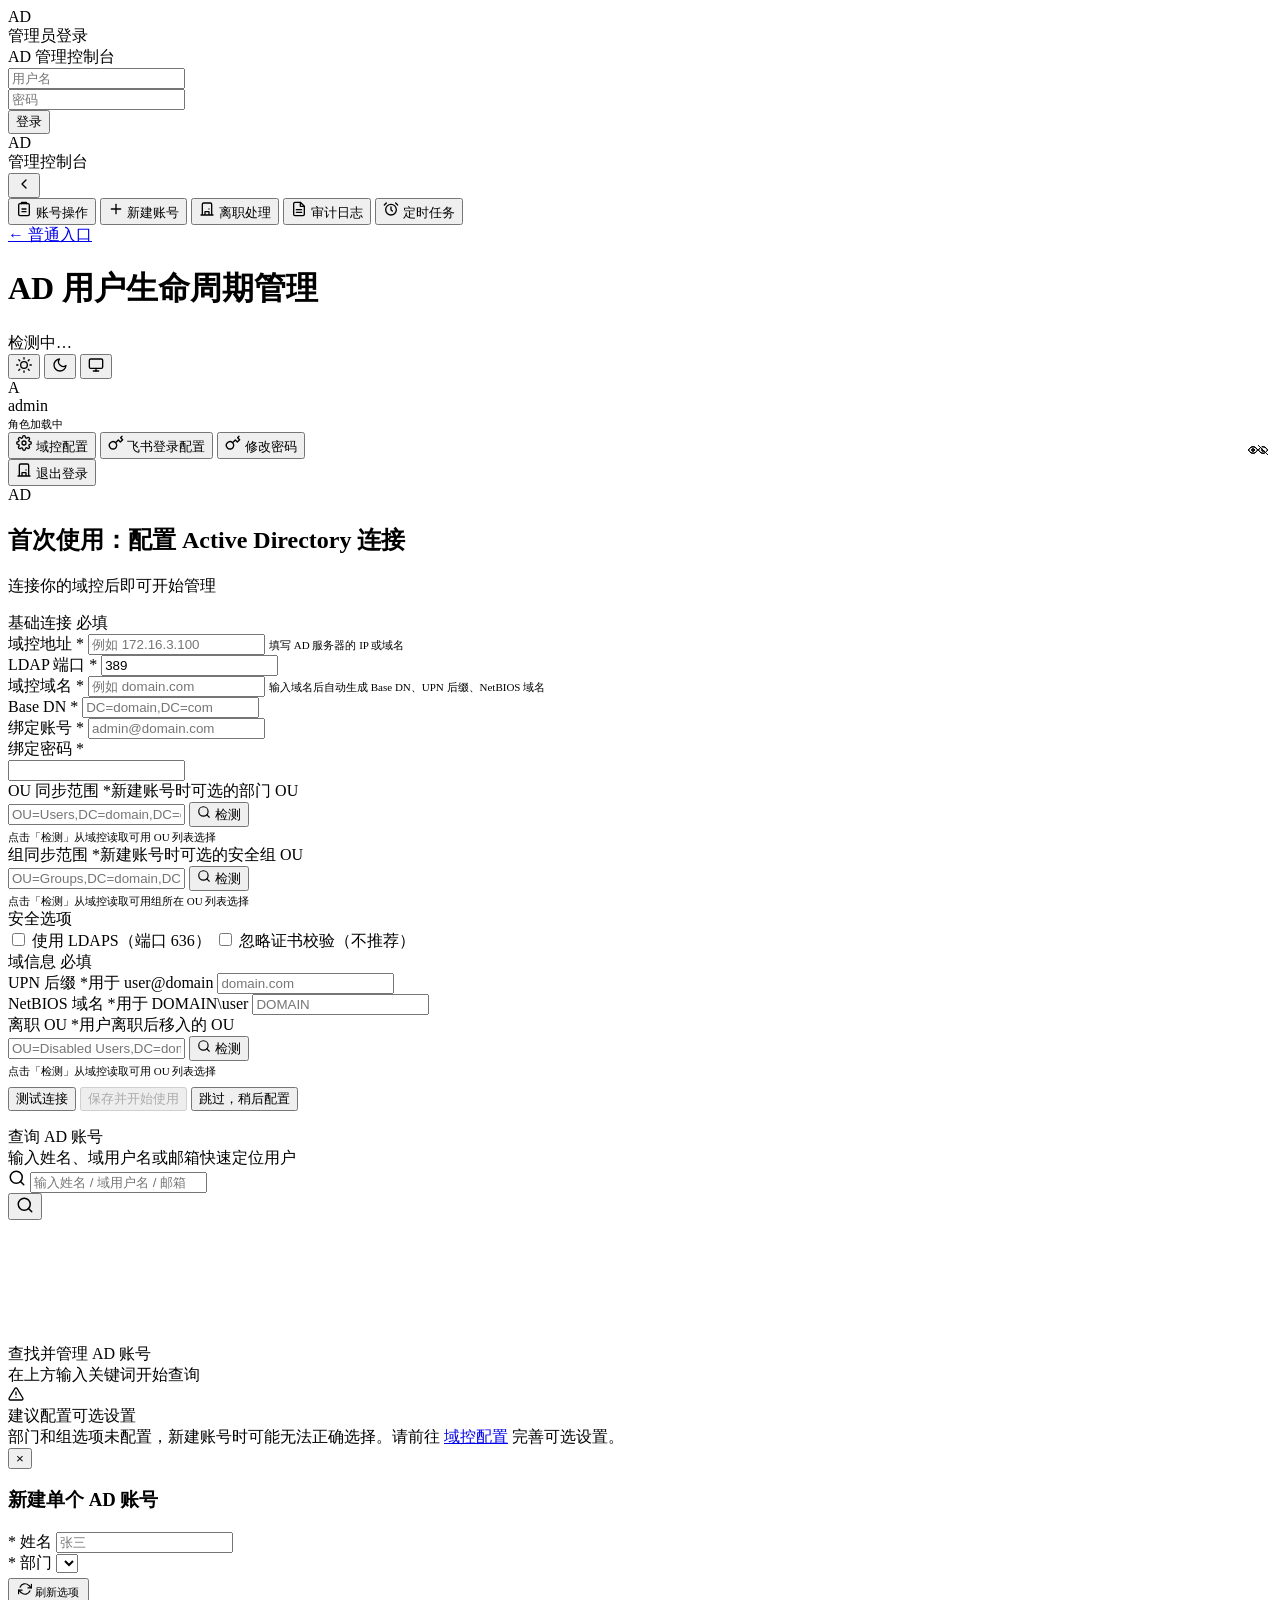
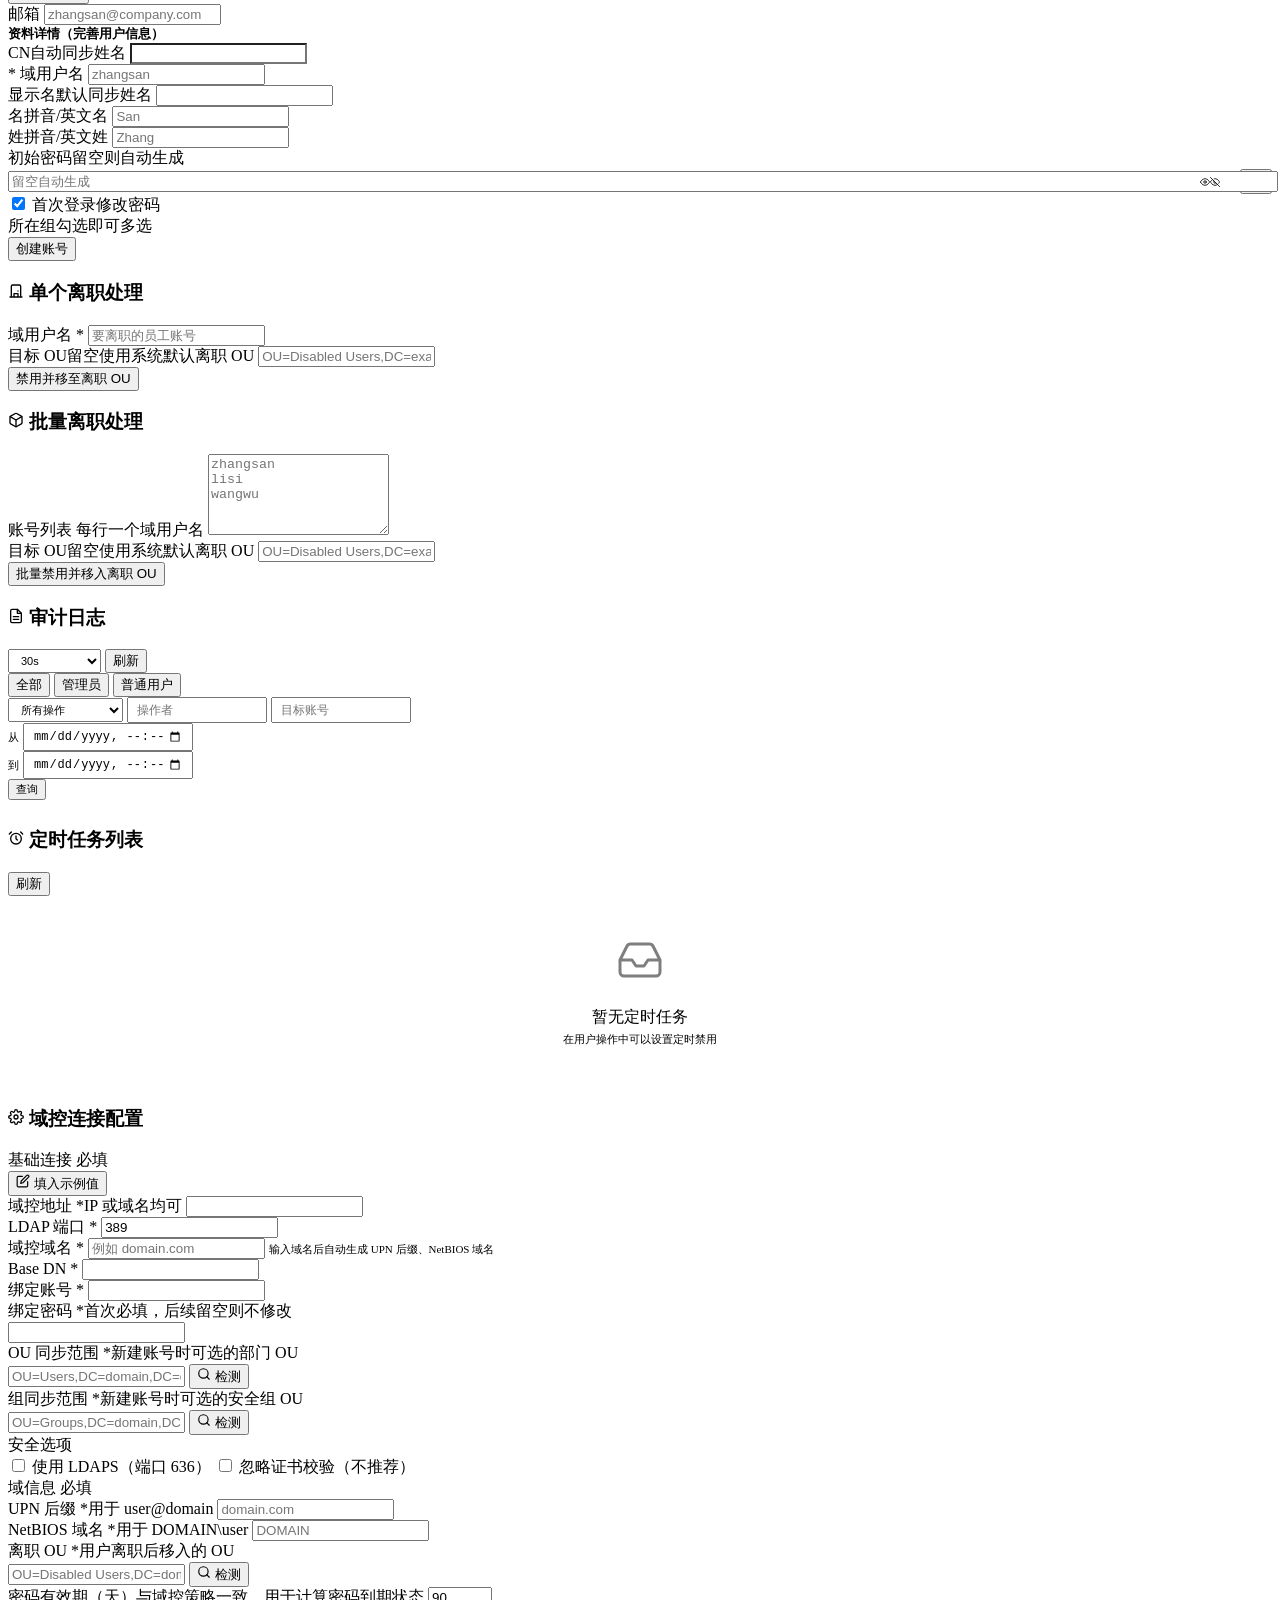
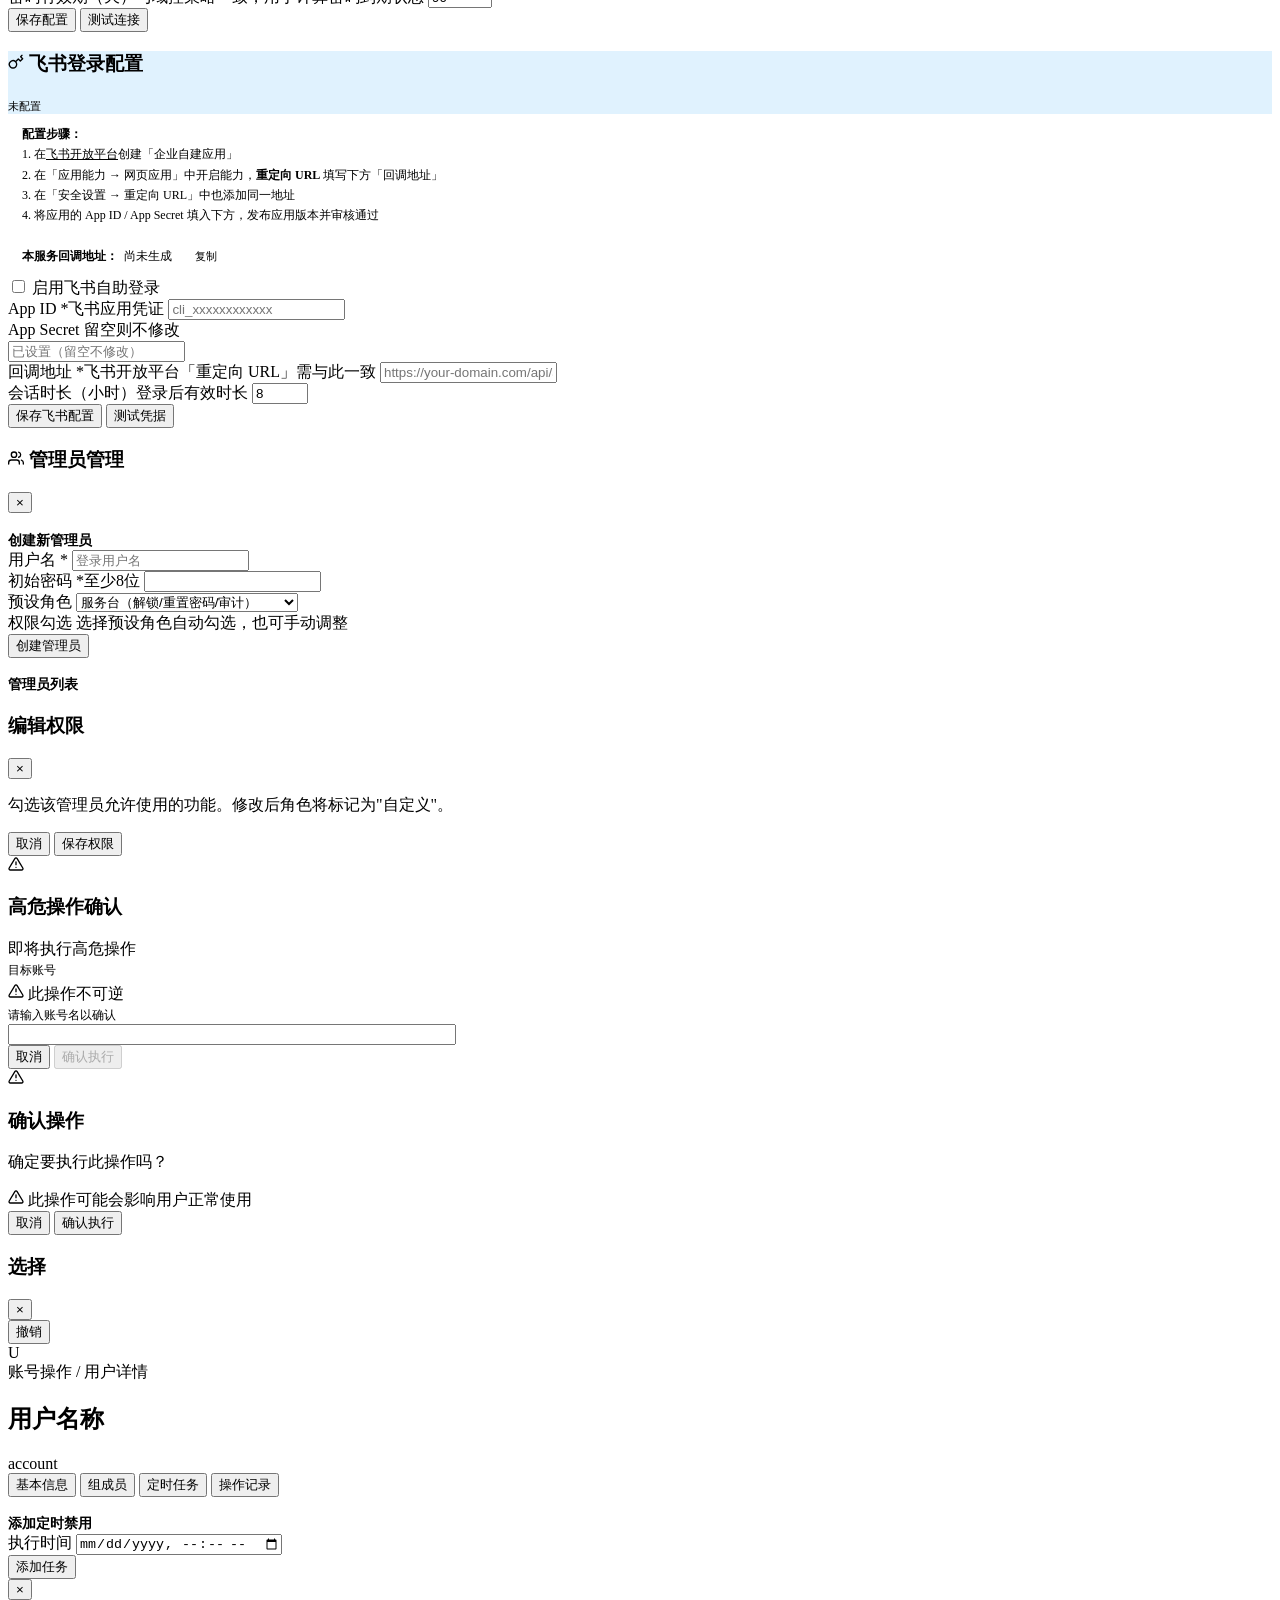
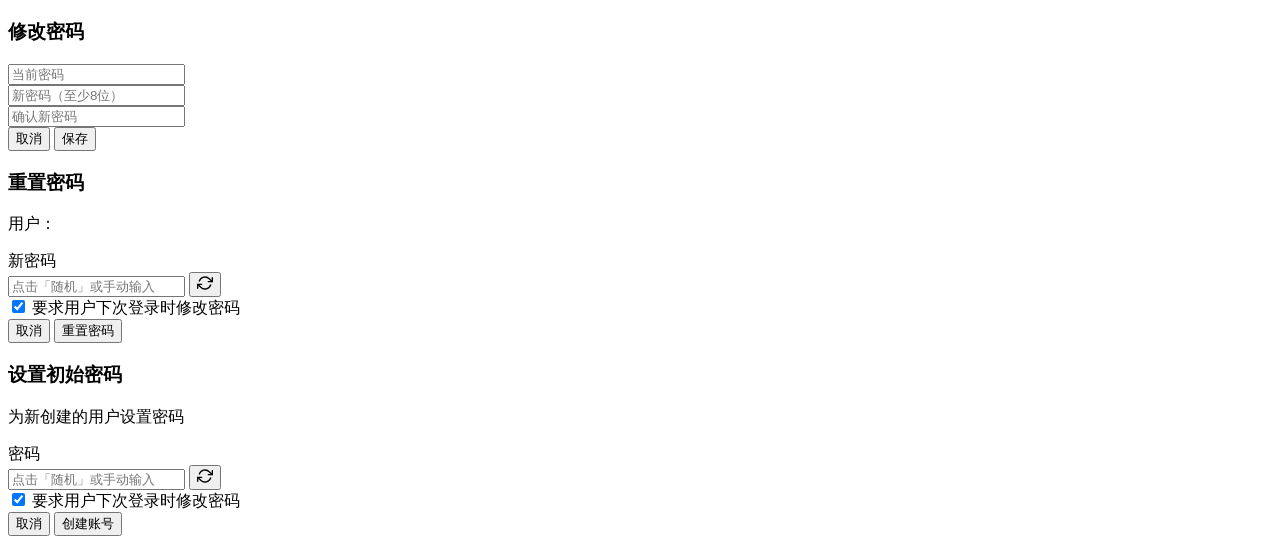
==== commit 3c17dd15: "fix: 实现 OU/组「检测」按钮逻辑（之前点击无反应） ES Module 重构时遗漏：设置页/向导 6 个检测按钮（settingsDetect* / wizDetect*） 在 HTML 存在" ====
--- a/frontend/admin.html
+++ b/frontend/admin.html
@@ -678,6 +678,19 @@
     </div>
   </div>
 
+  <!-- Scope Picker Modal（OU/组检测选择）-->
+  <div id="scopePickerModal" class="modal" role="dialog" aria-modal="true" aria-label="选择条目" style="z-index: 1070;">
+    <div class="modal-content" style="max-width: 520px;">
+      <div class="modal-header">
+        <h3 class="modal-title" id="scopePickerTitle">选择</h3>
+        <button class="modal-close" onclick="closeModal()">×</button>
+      </div>
+      <div class="modal-body" style="max-height: 70vh; overflow-y: auto; padding: var(--space-4) var(--space-5);">
+        <div id="scopePickerList"></div>
+      </div>
+    </div>
+  </div>
+
   <!-- Undo Toast -->
 <button class="btn btn-ghost btn-sm" id="undoBtn">撤销</button>
     </div>
@@ -841,6 +854,6 @@
   <div id="toastContainer" class="toast-container"></div>
 
   <!-- ES Module 入口（替代旧 admin.js）-->
-  <script type="module" src="/assets/admin/app.js?v=39"></script>
+  <script type="module" src="/assets/admin/app.js?v=40"></script>
 </body>
 </html>
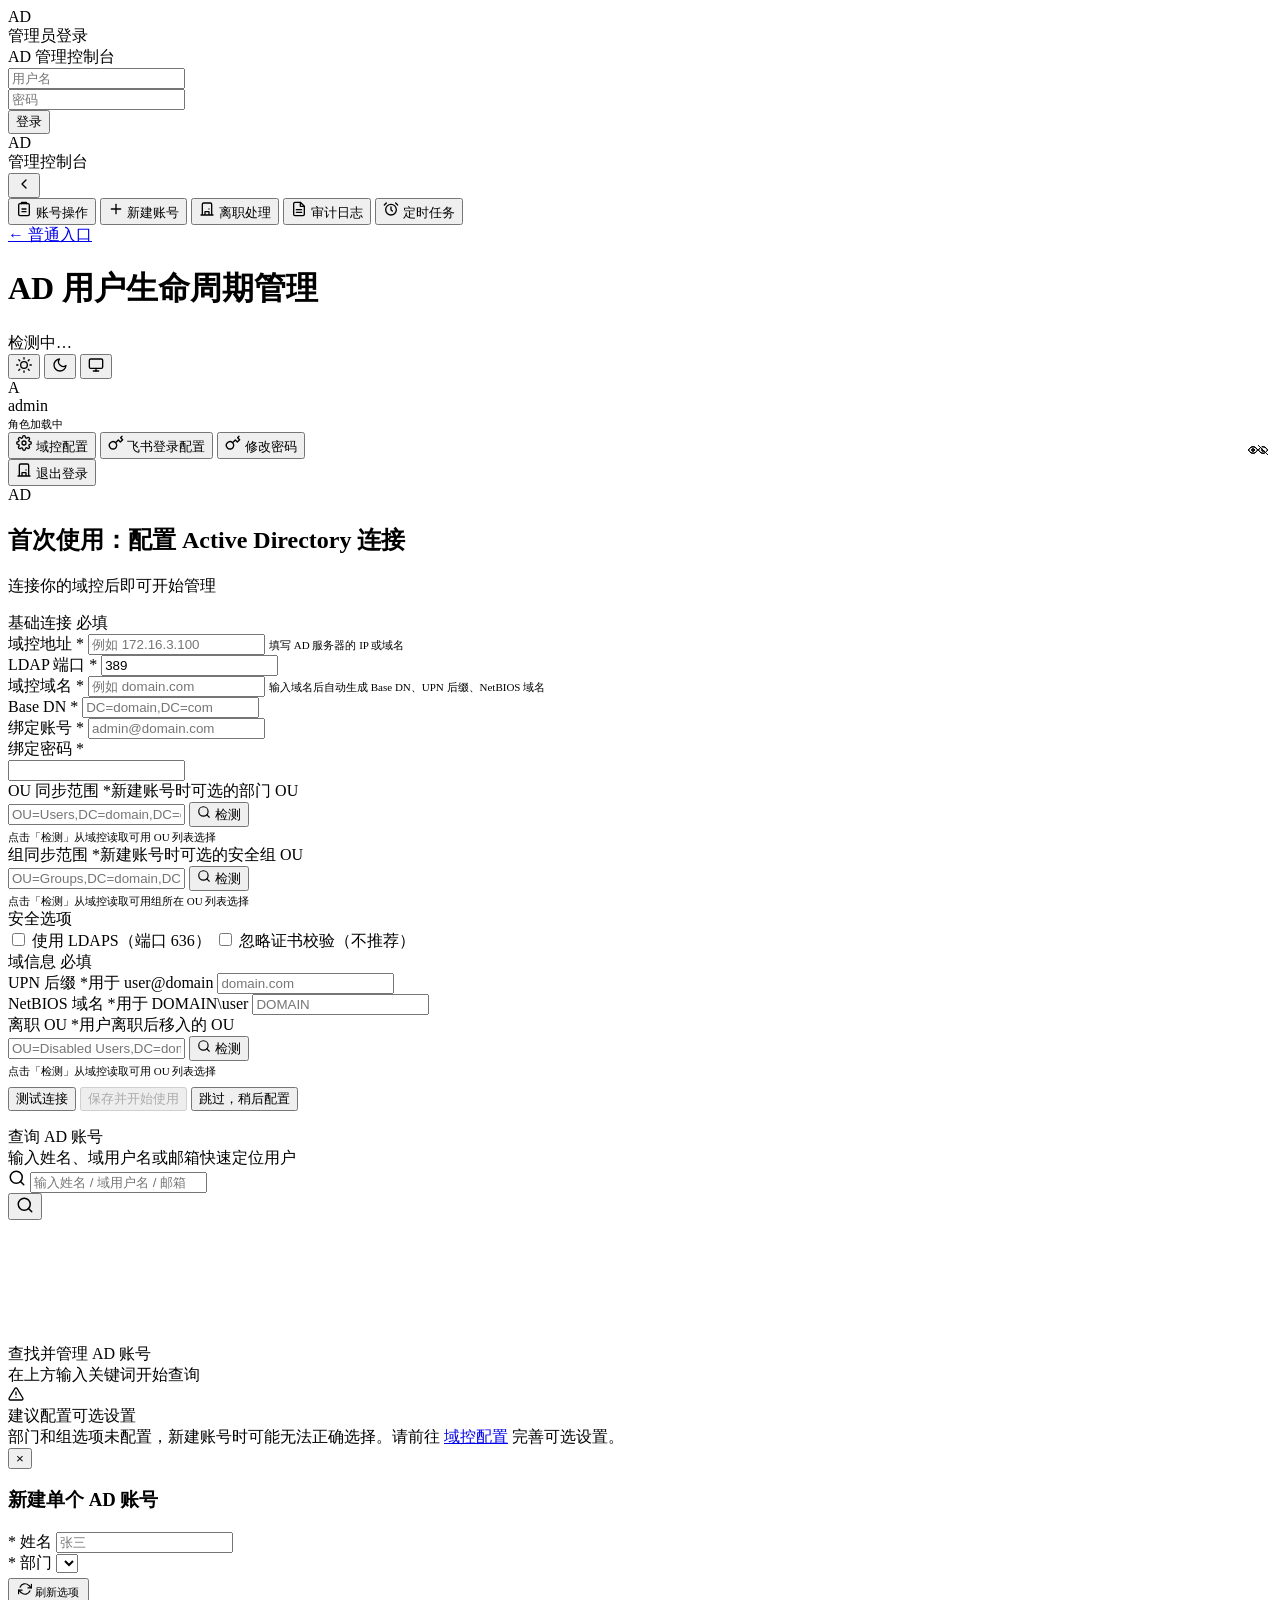
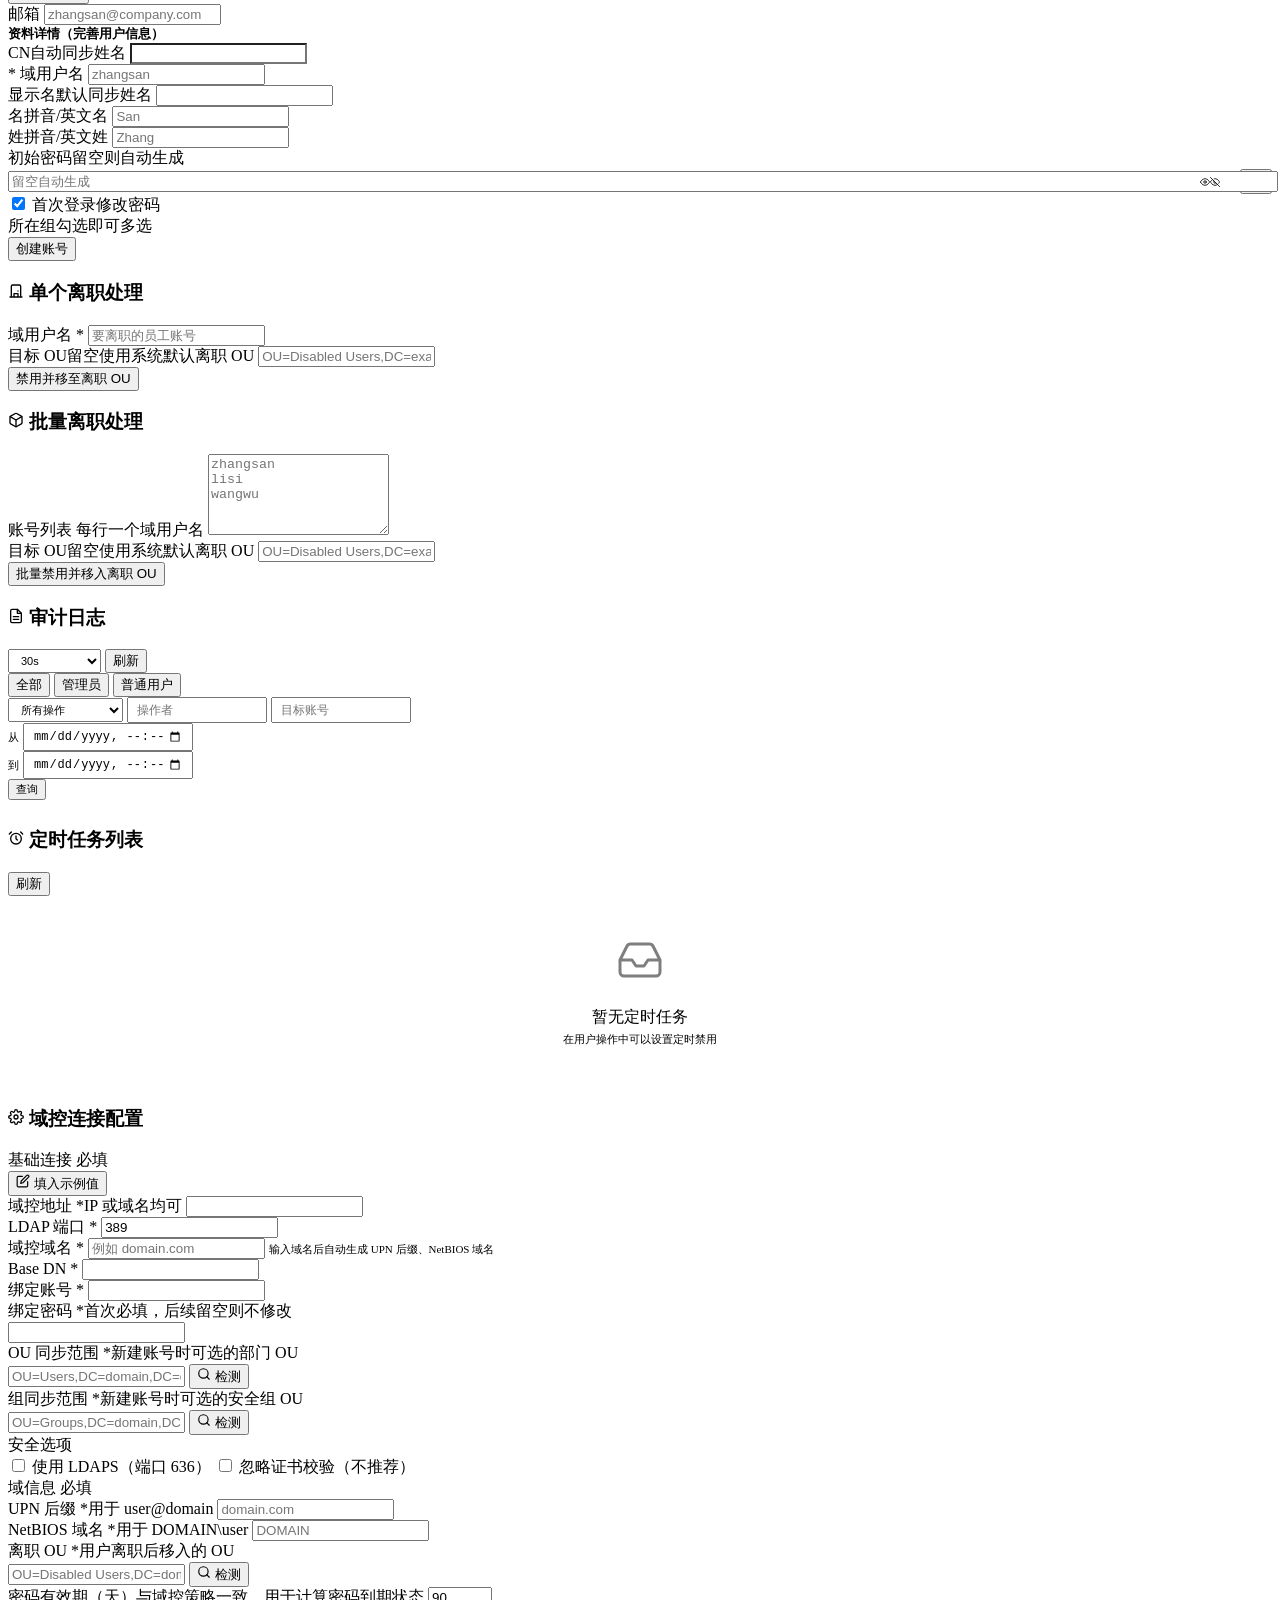
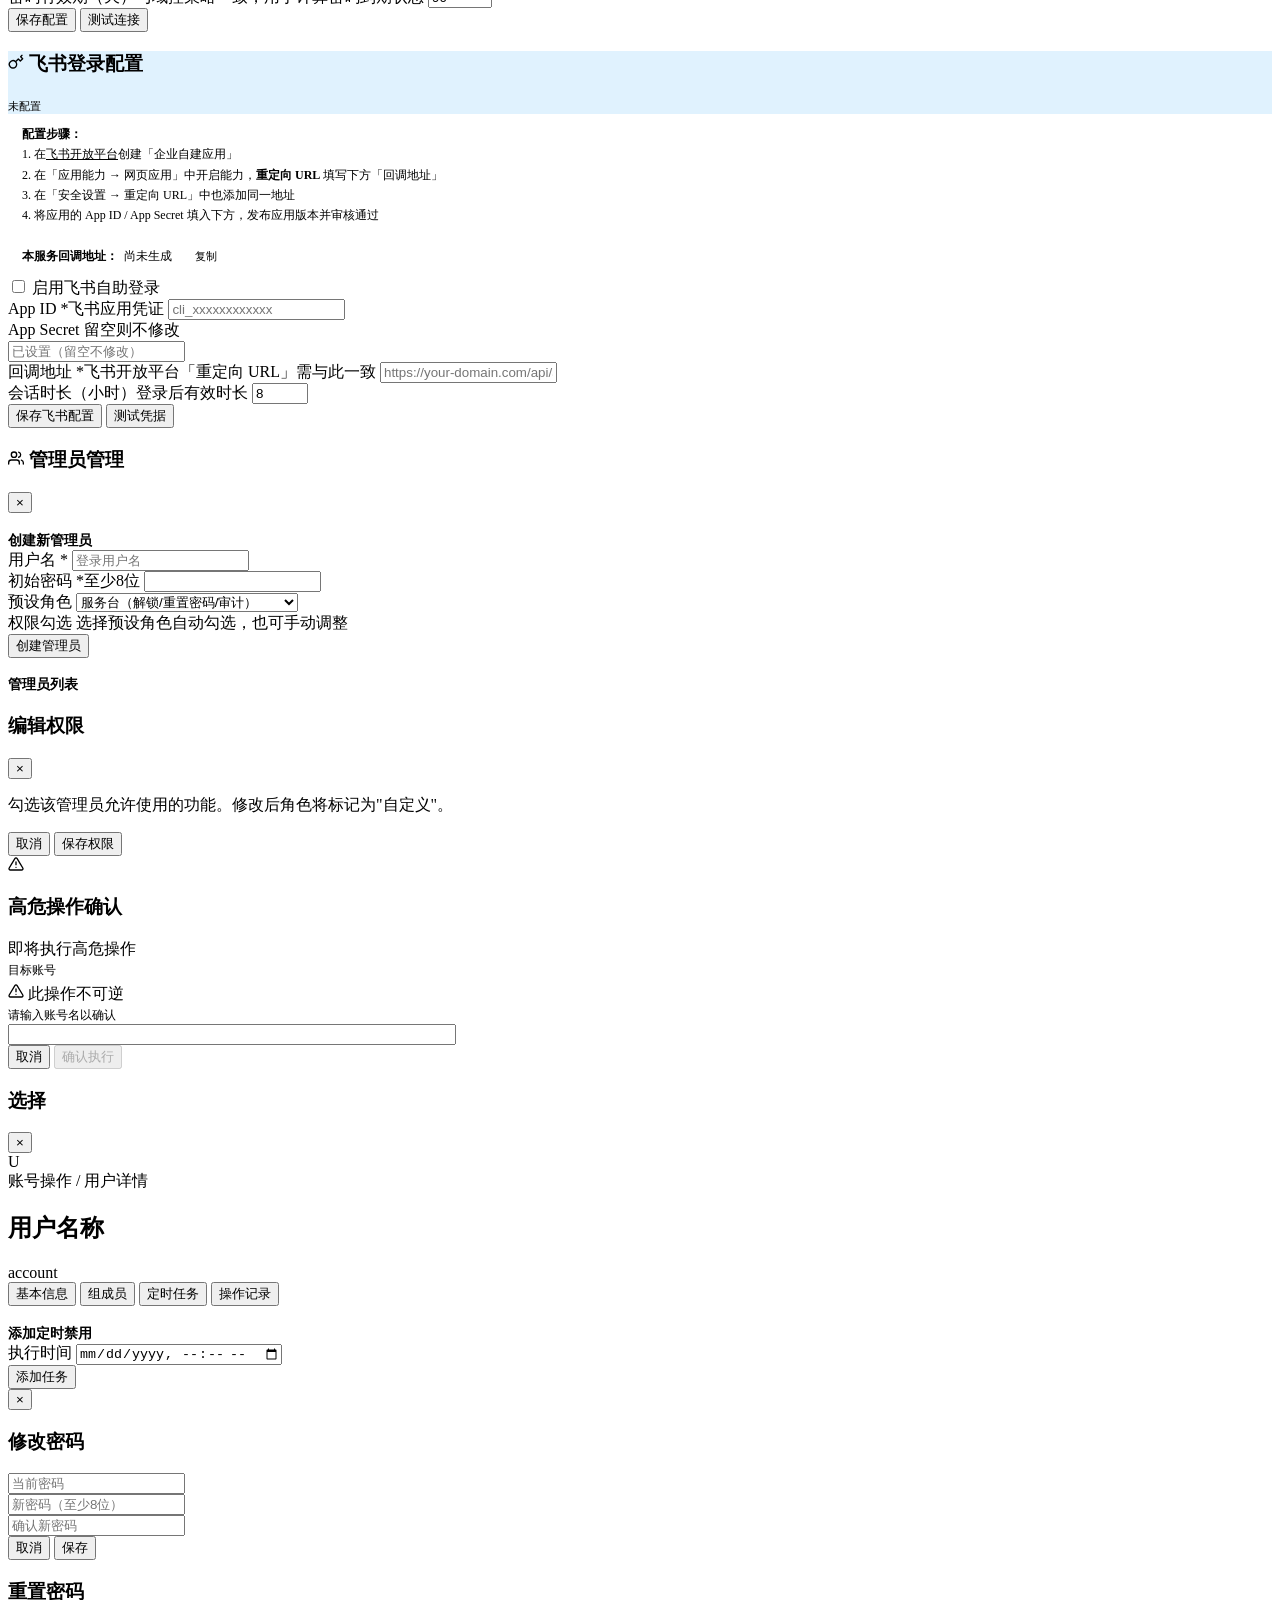
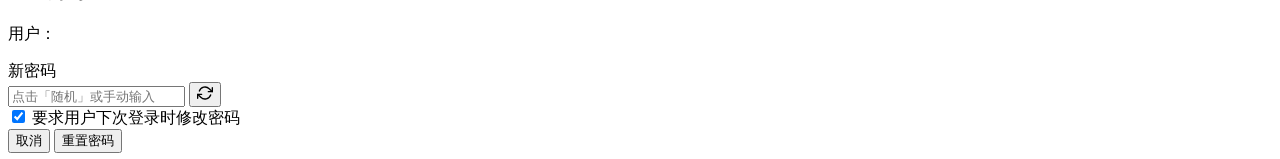
==== commit a7b1d11a: "chore: 清理废弃的 createPwdModal/confirmModal/undoBtn 死代码 ES Module 重构后这些 modal/按钮不再使用（创建账号改用内联密码+resetPw" ====
--- a/frontend/admin.html
+++ b/frontend/admin.html
@@ -659,25 +659,6 @@
       </div>
     </div>
   </div>
-  <div id="confirmModal" class="modal" role="dialog" aria-modal="true" aria-label="操作确认">
-    <div class="modal-content confirm-modal" style="max-width: 400px;">
-      <div class="modal-body text-center" >
-        <div class="confirm-icon" id="confirmIcon"><svg width="16" height="16" viewBox="0 0 24 24" fill="none" stroke="currentColor" stroke-width="2" stroke-linecap="round" stroke-linejoin="round"><path d="M10.29 3.86 1.82 18a2 2 0 0 0 1.71 3h16.94a2 2 0 0 0 1.71-3L13.71 3.86a2 2 0 0 0-3.42 0z"/><line x1="12" y1="9" x2="12" y2="13"/><line x1="12" y1="17" x2="12.01" y2="17"/></svg></div>
-        <h3 id="confirmTitle">确认操作</h3>
-        <p class="text-muted-sm" id="confirmDesc">确定要执行此操作吗？</p>
-        <div class="confirm-detail" id="confirmDetail"></div>
-        <div class="confirm-warning" id="confirmWarning">
-          <span><svg width="16" height="16" viewBox="0 0 24 24" fill="none" stroke="currentColor" stroke-width="2" stroke-linecap="round" stroke-linejoin="round"><path d="M10.29 3.86 1.82 18a2 2 0 0 0 1.71 3h16.94a2 2 0 0 0 1.71-3L13.71 3.86a2 2 0 0 0-3.42 0z"/><line x1="12" y1="9" x2="12" y2="13"/><line x1="12" y1="17" x2="12.01" y2="17"/></svg></span>
-          <span id="confirmWarningText">此操作可能会影响用户正常使用</span>
-        </div>
-        <div class="flex gap-3 mt-4" >
-          <button class="btn btn-secondary flex-1"  id="confirmCancelBtn">取消</button>
-          <button class="btn btn-danger flex-1"  id="confirmOkBtn">确认执行</button>
-        </div>
-      </div>
-    </div>
-  </div>
-
   <!-- Scope Picker Modal（OU/组检测选择）-->
   <div id="scopePickerModal" class="modal" role="dialog" aria-modal="true" aria-label="选择条目" style="z-index: 1070;">
     <div class="modal-content" style="max-width: 520px;">
@@ -689,12 +670,6 @@
         <div id="scopePickerList"></div>
       </div>
     </div>
-  </div>
-
-  <!-- Undo Toast -->
-<button class="btn btn-ghost btn-sm" id="undoBtn">撤销</button>
-    </div>
-    <div class="undo-progress" id="undoProgress" style="animation-duration: 10s;"></div>
   </div>
 
   <!-- User Detail Modal -->
@@ -808,52 +783,10 @@
     </div>
   </div>
 
-  <!-- Create Password Modal -->
-  <div id="createPwdModal" class="modal" role="dialog" aria-modal="true" aria-label="设置初始密码">
-    <div class="modal-content" style="max-width: 420px;">
-      <div id="createPwdStep1">
-        <div class="modal-header">
-          <h3 class="modal-title">设置初始密码</h3>
-        </div>
-        <div class="modal-body">
-          <p class="text-muted-sm">为新创建的用户设置密码</p>
-          <div class="form-grid">
-            <div class="form-group">
-              <label class="form-label">密码</label>
-              <div class="flex gap-2">
-                <input id="createPwdInput" type="text" class="form-input flex-1"  placeholder="点击「随机」或手动输入" />
-                <button type="button" id="createPwdGenerateBtn" class="btn btn-secondary btn-sm" title="随机生成密码" aria-label="随机生成密码"><svg width="16" height="16" viewBox="0 0 24 24" fill="none" stroke="currentColor" stroke-width="2" stroke-linecap="round" stroke-linejoin="round"><polyline points="23 4 23 10 17 10"/><polyline points="1 20 1 14 7 14"/><path d="M3.51 9a9 9 0 0 1 14.85-3.36L23 10M1 14l4.64 4.36A9 9 0 0 0 20.49 15"/></svg></button>
-              </div>
-            </div>
-            <label class="chk-row"><input id="createPwdMustChange" type="checkbox" checked /> 要求用户下次登录时修改密码</label>
-            <div class="flex gap-2">
-              <button type="button" id="createPwdCancelBtn" class="btn btn-secondary flex-1" >取消</button>
-              <button type="button" id="createPwdConfirmBtn" class="btn btn-primary flex-1" >创建账号</button>
-            </div>
-          </div>
-        </div>
-      </div>
-      <div id="createPwdStep2" style="display: none;">
-        <div class="modal-body" style="text-align: center; padding: var(--space-8);">
-          <div style="width: 72px; height: 72px; border-radius: 50%; background: var(--success-50); display: flex; align-items: center; justify-content: center; margin: 0 auto var(--space-4); font-size: 36px;"><svg width="16" height="16" viewBox="0 0 24 24" fill="none" stroke="currentColor" stroke-width="2" stroke-linecap="round" stroke-linejoin="round"><path d="M22 11.08V12a10 10 0 1 1-5.93-9.14"/><polyline points="22 4 12 14.01 9 11.01"/></svg></div>
-          <h3 class="mb-2">用户创建成功</h3>
-          <p class="text-muted-sm" id="createPwdResultUser">账号已创建</p>
-          <div style="background: var(--bg-muted); border-radius: var(--radius-xl); border: 1px solid var(--border-subtle); padding: var(--space-4); margin-bottom: var(--space-4);">
-            <div style="font-size: 11px; color: var(--text-tertiary); margin-bottom: var(--space-1);">初始密码</div>
-            <div id="createPwdFinalPwd" style="font-family: var(--font-mono); font-size: 28px; font-weight: var(--weight-bold); color: var(--success-600); letter-spacing: 2px; word-break: break-all;">------</div>
-            <button type="button" id="createPwdCopyBtn" class="btn btn-ghost btn-sm" style="width: 100%; margin-top: var(--space-2);"><svg width="16" height="16" viewBox="0 0 24 24" fill="none" stroke="currentColor" stroke-width="2" stroke-linecap="round" stroke-linejoin="round"><path d="M9 2h6a1 1 0 0 1 1 1v1H8V3a1 1 0 0 1 1-1z"/><path d="M16 4h2a2 2 0 0 1 2 2v14a2 2 0 0 1-2 2H6a2 2 0 0 1-2-2V6a2 2 0 0 1 2-2h2"/><path d="M9 12h6M9 16h6"/></svg> 复制密码</button>
-          </div>
-          <p style="font-size: 12px; color: var(--text-secondary); text-align: left;"><b>安全提示：</b>请将密码及时发送给用户，关闭后不再显示。</p>
-          <button type="button" id="createPwdDoneBtn" class="btn btn-primary btn-block mt-4" >完成</button>
-        </div>
-      </div>
-    </div>
-  </div>
-
   <!-- Toast Container -->
   <div id="toastContainer" class="toast-container"></div>
 
   <!-- ES Module 入口（替代旧 admin.js）-->
-  <script type="module" src="/assets/admin/app.js?v=40"></script>
+  <script type="module" src="/assets/admin/app.js?v=42"></script>
 </body>
 </html>
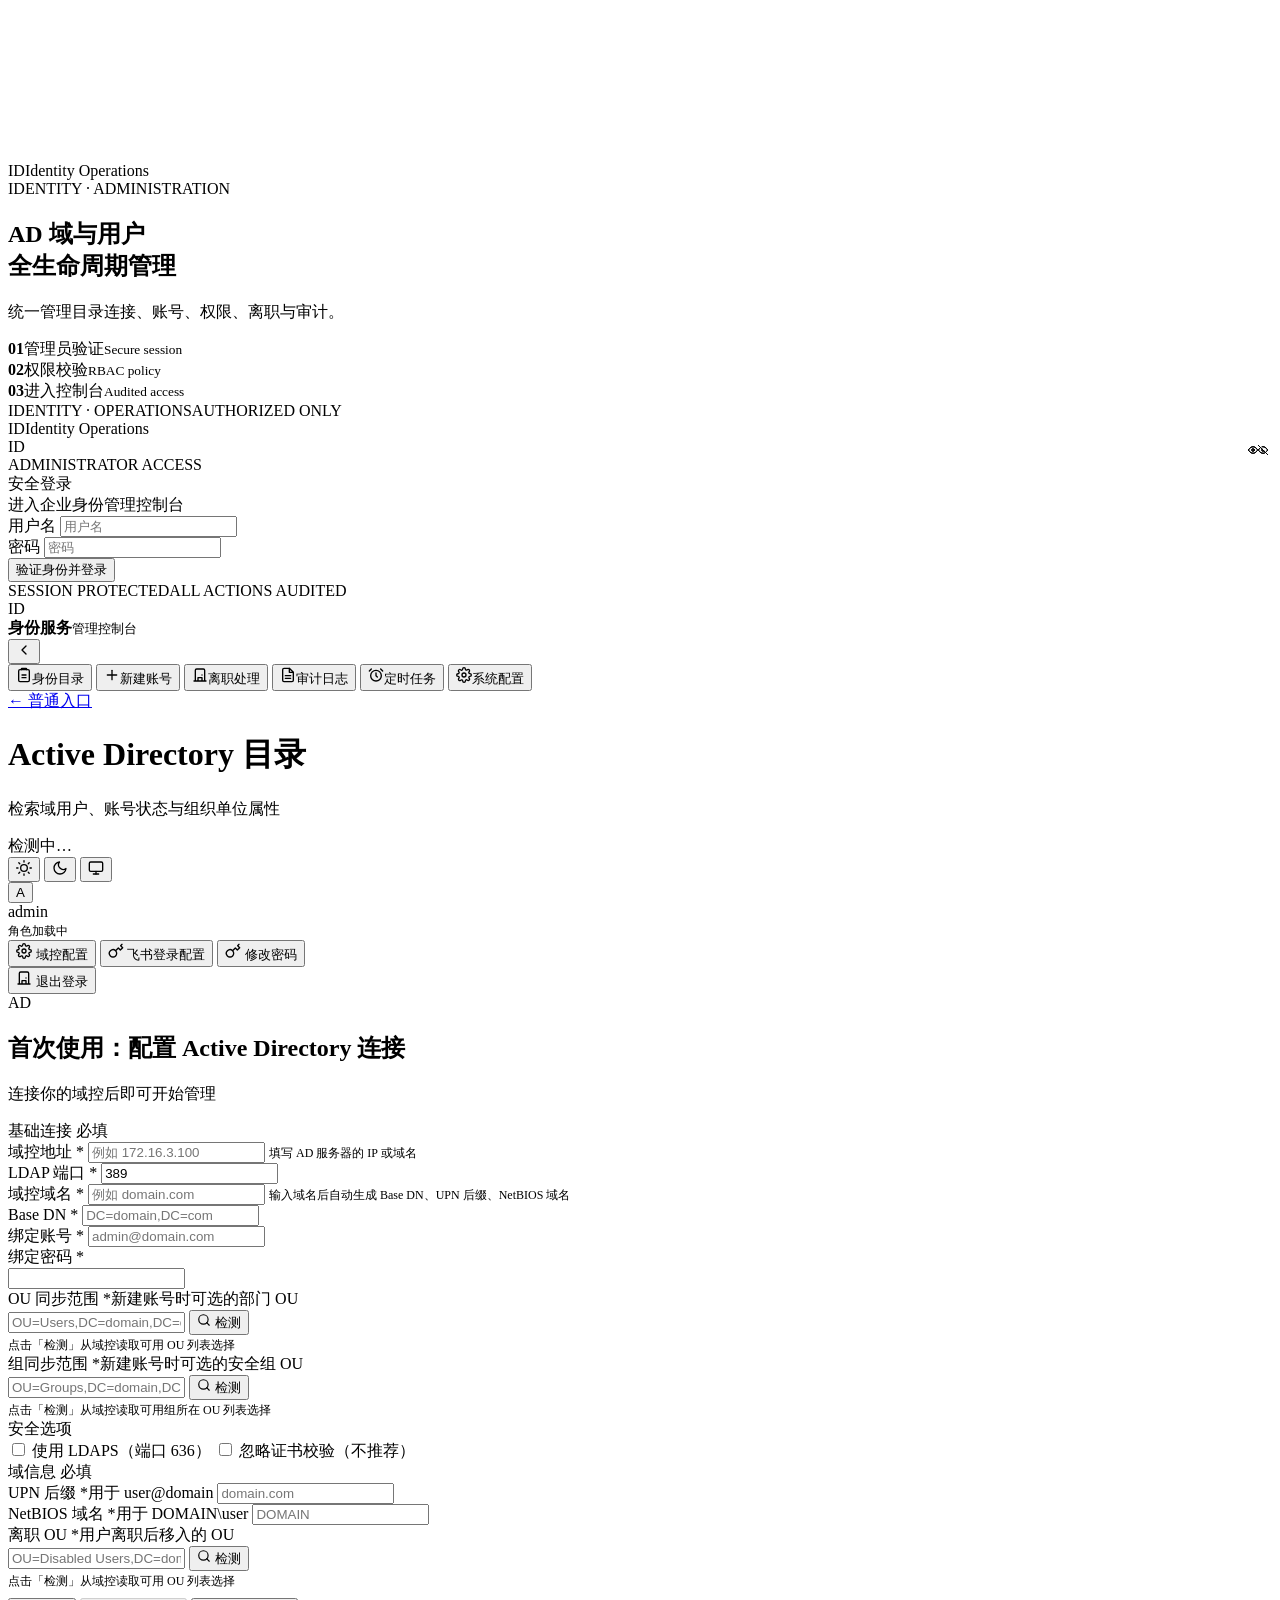
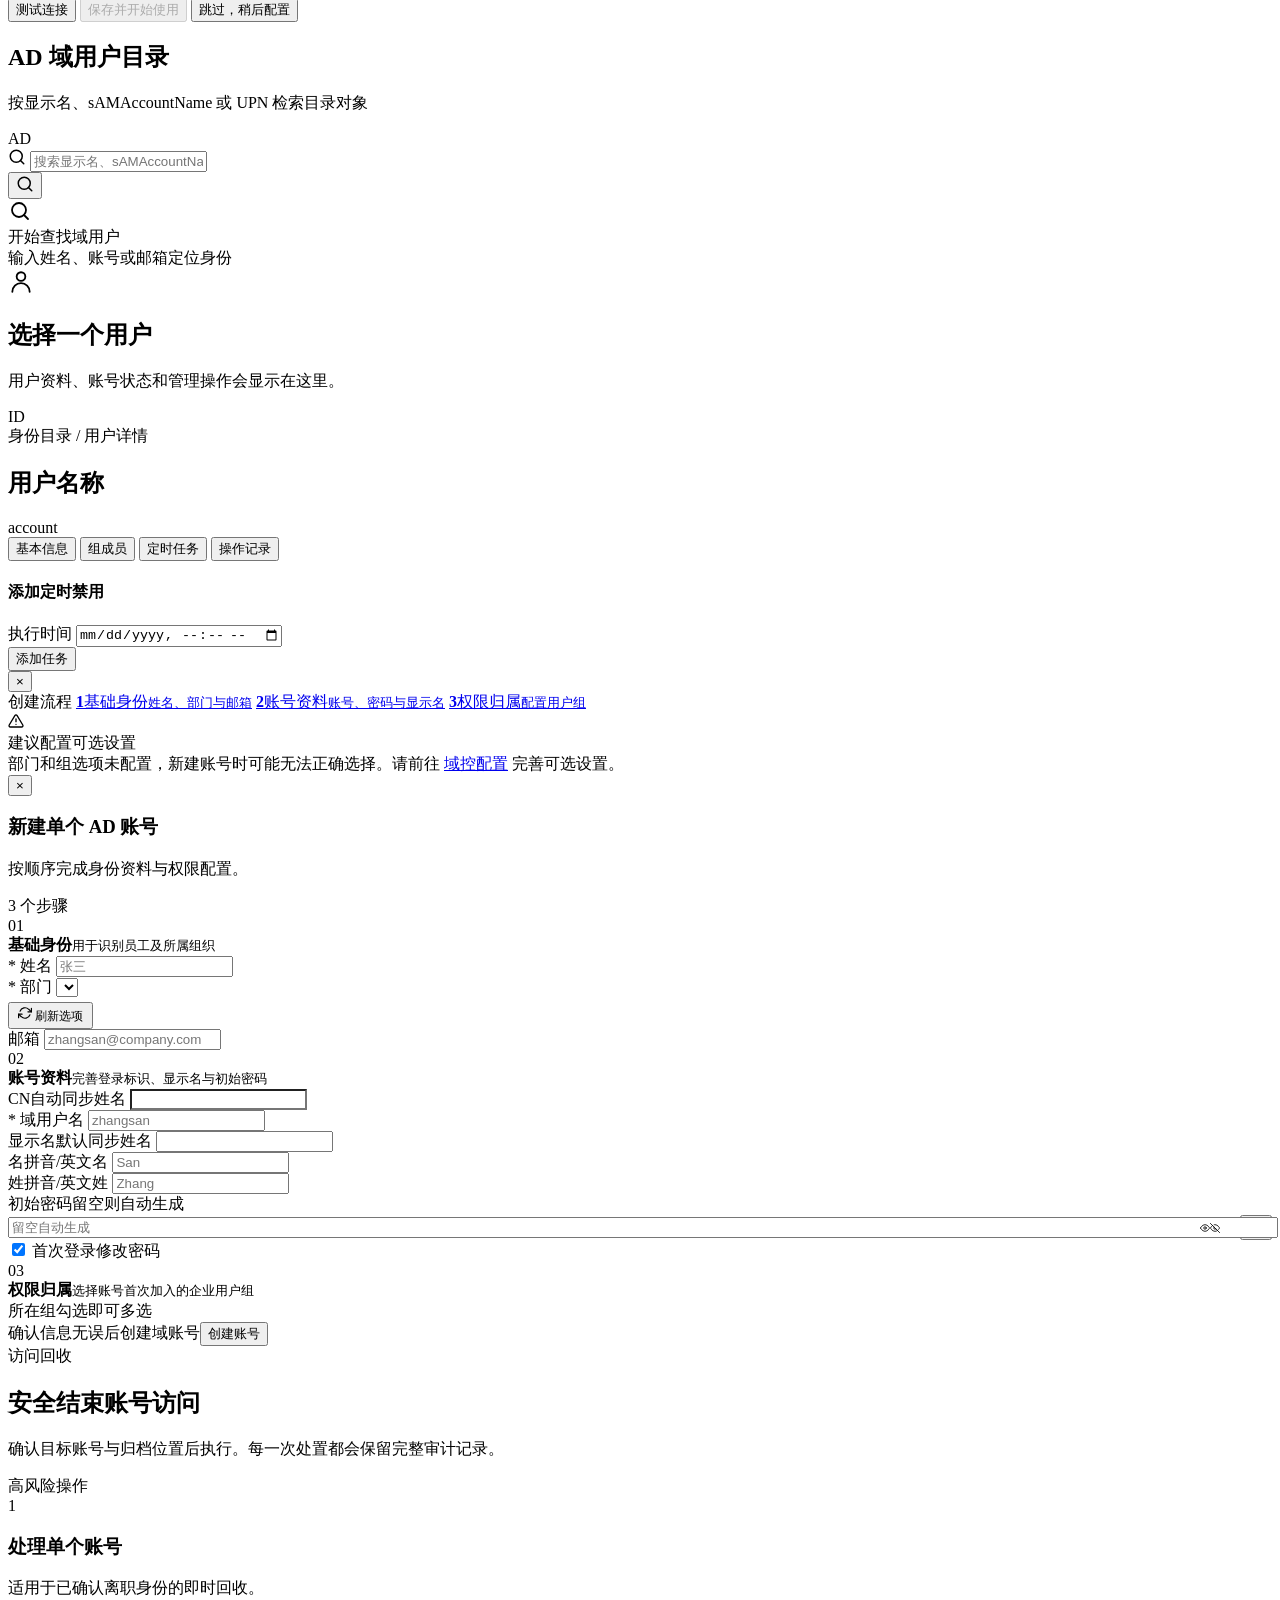
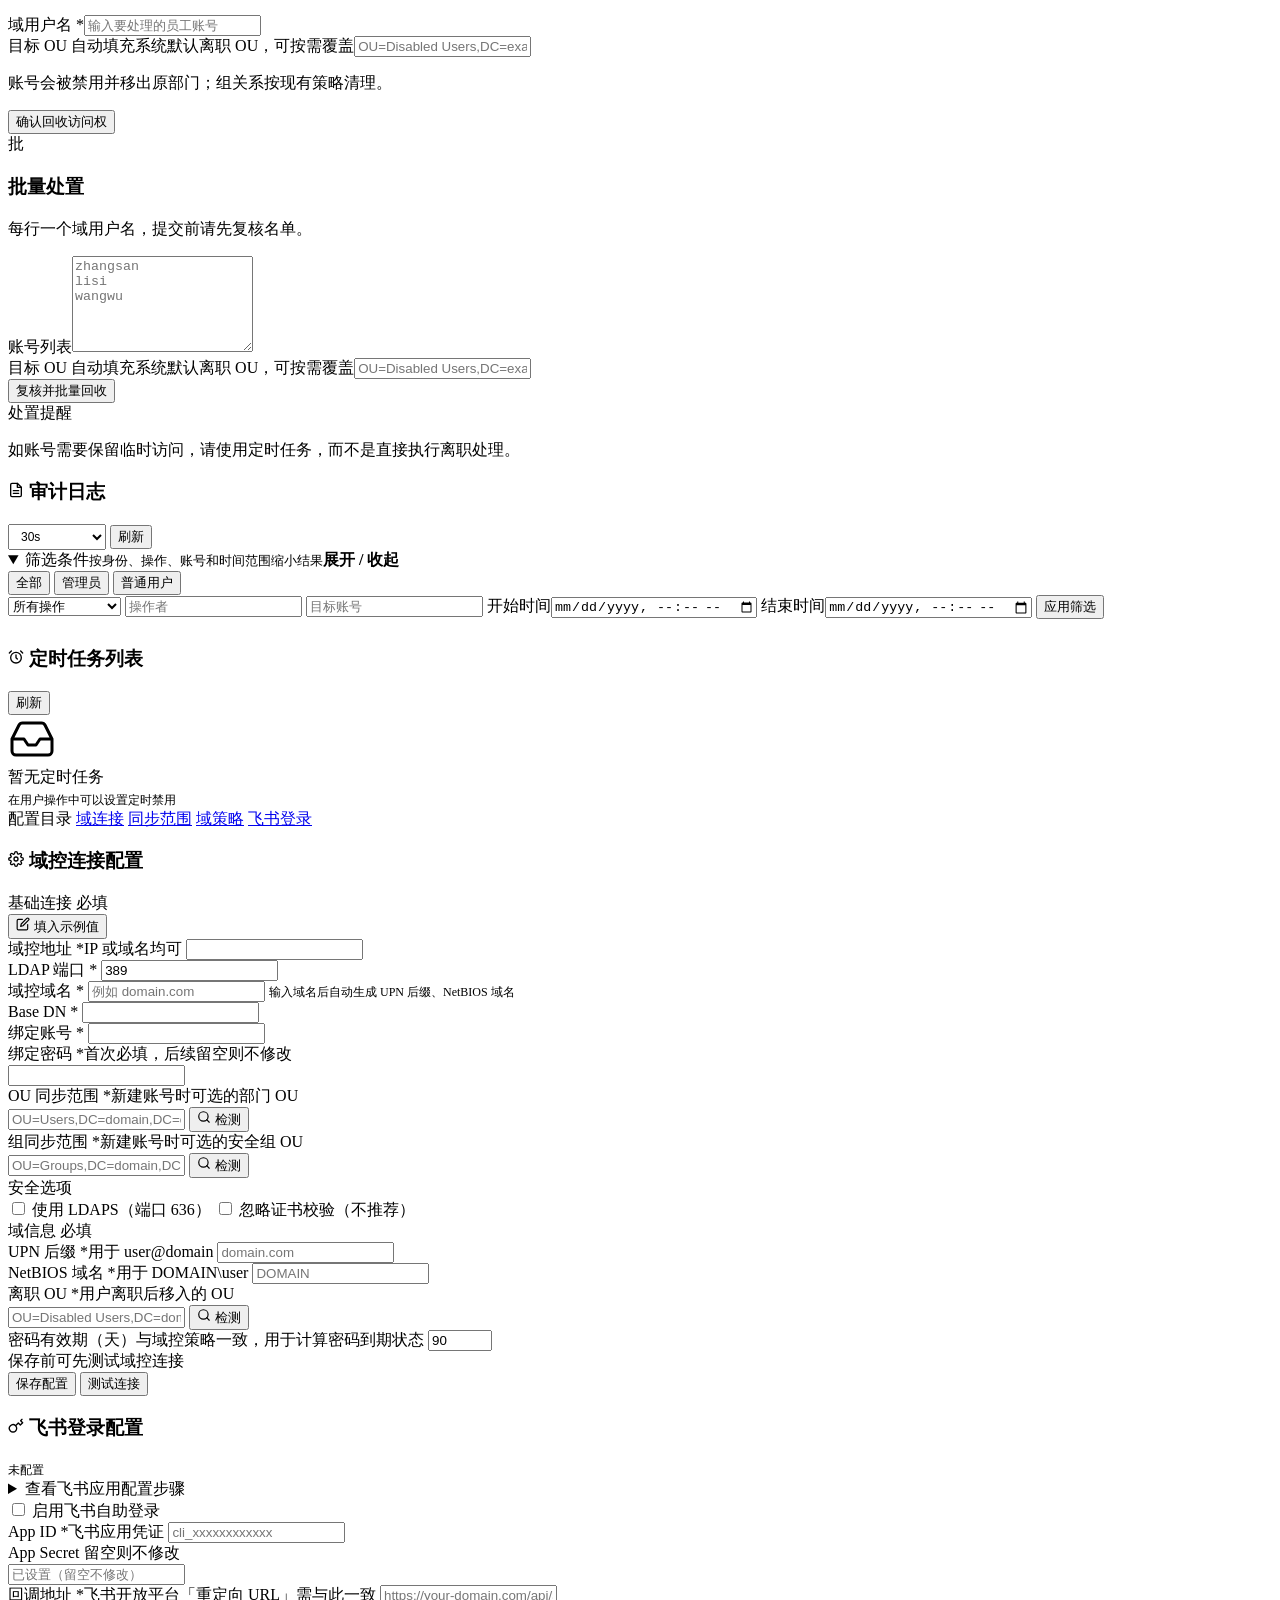
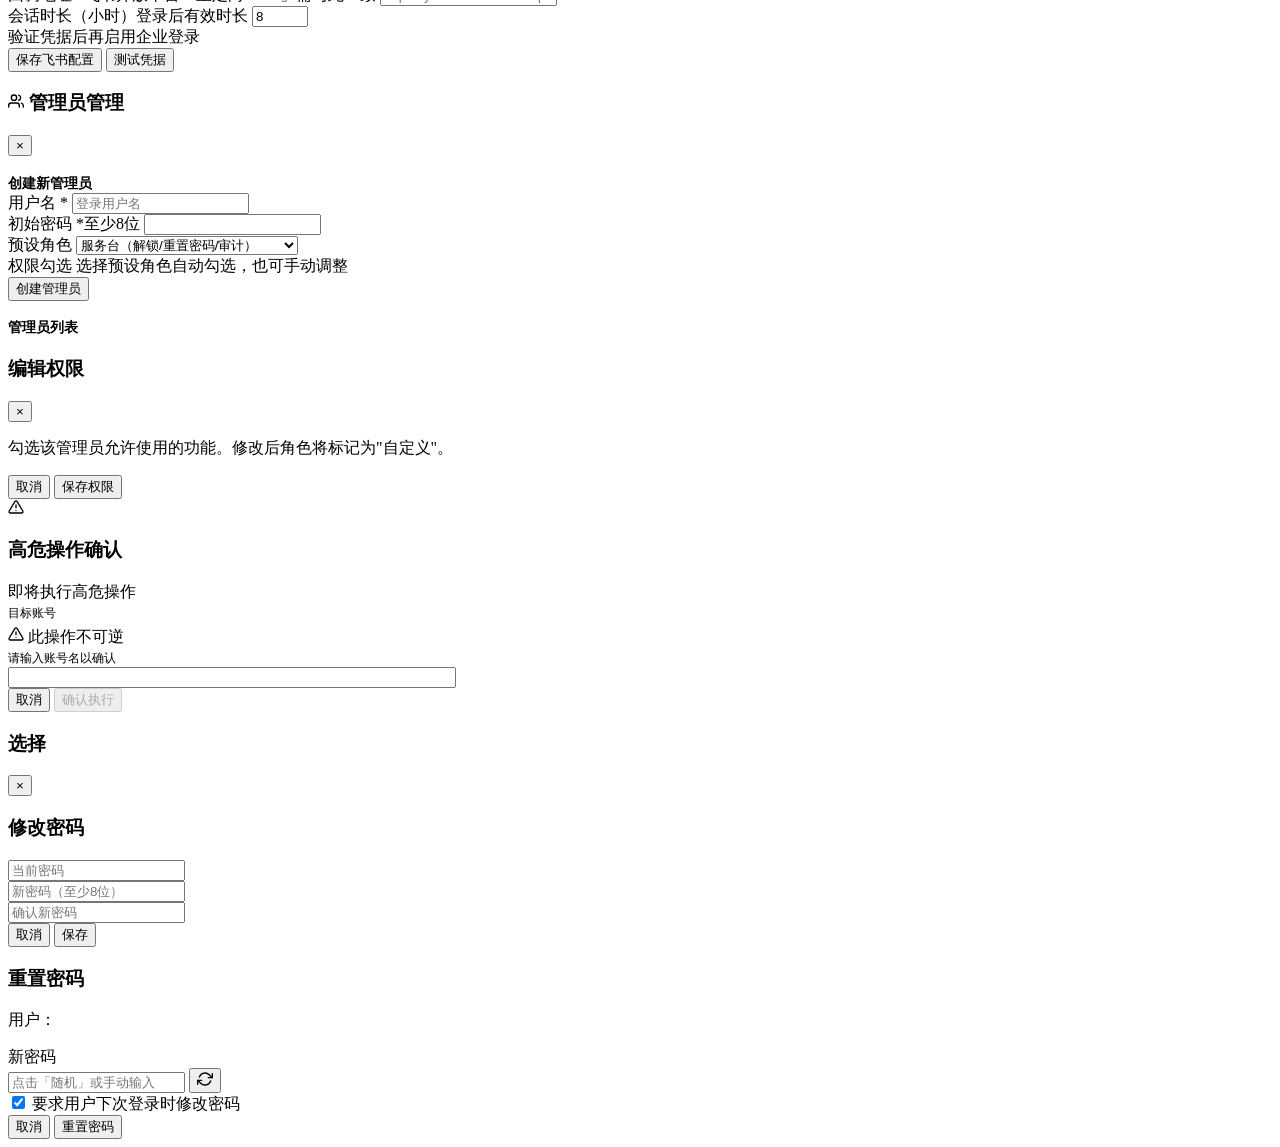
==== commit 1e791464: "feat: unify identity workspace experience" ====
--- a/frontend/admin.html
+++ b/frontend/admin.html
@@ -1,32 +1,63 @@
 <!doctype html>
+<!--
+  THESIS: Administrators manage the full AD identity lifecycle with directory and context visible together.
+  OWN-WORLD: Luminous lavender-white workspace, quiet rail, purple selection wash, compact identity lists, contextual detail and audit timeline.
+  STORY: Authenticate, locate the identity, understand state and risk, then act with persistent context and auditability.
+  FIRST VIEWPORT: Authentication uses the shared aurora threshold; the console opens into a three-column identity directory workspace.
+  FORM: Luminous identity operations workspace.
+-->
 <html lang="zh-CN">
 <head>
   <meta charset="utf-8" />
   <meta name="viewport" content="width=device-width, initial-scale=1.0" />
-  <title>AD 管理控制台</title>
+  <title>身份管理控制台</title>
   <link rel="stylesheet" href="/assets/design-system.css?v=12" />
   <link rel="stylesheet" href="/assets/tokens.css?v=2" />
   <link rel="stylesheet" href="/assets/admin-page.css?v=10" />
+  <link rel="stylesheet" href="/assets/ujoy.css?v=13" />
 </head>
 <body data-page="admin">
 
   <!-- Login Page -->
   <div class="login-page" id="loginPage">
+    <section class="uj-auth-stage uj-admin-stage" aria-hidden="true">
+      <video class="uj-auth-video" autoplay muted loop playsinline>
+        <source src="https://d8j0ntlcm91z4.cloudfront.net/user_38xzZboKViGWJOttwIXH07lWA1P/hf_20260506_081238_406ed0e3-5d83-436e-a512-0bbff7ec5b95.mp4" type="video/mp4" />
+      </video>
+      <div class="uj-wordmark"><span class="uj-wordmark-mark">ID</span><span>Identity Operations</span></div>
+      <div class="uj-stage-copy">
+        <span class="uj-serial">IDENTITY · ADMINISTRATION</span>
+        <h1>AD 域与用户<br>全生命周期管理</h1>
+        <p>统一管理目录连接、账号、权限、离职与审计。</p>
+      </div>
+      <div class="uj-verify-track">
+        <span class="uj-track-line"></span>
+        <div class="uj-track-step is-active"><b>01</b><span>管理员验证</span><small>Secure session</small></div>
+        <div class="uj-track-step"><b>02</b><span>权限校验</span><small>RBAC policy</small></div>
+        <div class="uj-track-step"><b>03</b><span>进入控制台</span><small>Audited access</small></div>
+      </div>
+      <div class="uj-stage-foot"><span>IDENTITY · OPERATIONS</span><span>AUTHORIZED ONLY</span></div>
+    </section>
     <div class="login-card">
       <div class="login-logo">
-        <div class="login-logo-mark">AD</div>
-        <div class="login-title">管理员登录</div>
-        <div class="login-subtitle">AD 管理控制台</div>
+        <div class="uj-card-brand"><span class="uj-card-brand-mark">ID</span>Identity Operations</div>
+        <div class="login-logo-mark">ID</div>
+        <span class="uj-card-kicker">ADMINISTRATOR ACCESS</span>
+        <div class="login-title">安全登录</div>
+        <div class="login-subtitle">进入企业身份管理控制台</div>
       </div>
       <form id="loginForm" class="login-form">
         <div class="form-group">
-          <input name="username" class="form-input" placeholder="用户名" autocapitalize="off" required />
+          <label class="sr-only" for="adminLoginUsername">用户名</label>
+          <input id="adminLoginUsername" name="username" class="form-input" placeholder="用户名" autocomplete="username" autocapitalize="off" required />
         </div>
         <div class="form-group">
-          <input name="password" type="password" class="form-input" placeholder="密码" required />
-        </div>
-        <button class="btn btn-primary btn-lg btn-block" type="submit">登录</button>
+          <label class="sr-only" for="adminLoginPassword">密码</label>
+          <input id="adminLoginPassword" name="password" type="password" class="form-input" placeholder="密码" autocomplete="current-password" required />
+        </div>
+        <button class="btn btn-primary btn-lg btn-block" type="submit">验证身份并登录</button>
       </form>
+      <div class="uj-login-meta"><span>SESSION PROTECTED</span><span>ALL ACTIONS AUDITED</span></div>
     </div>
   </div>
 
@@ -34,27 +65,30 @@
   <div class="admin-layout auth-only hidden" id="adminApp">
     <aside class="sidebar" id="sidebar">
       <div class="sidebar-brand" id="sidebarBrand" title="返回首页">
-        <div class="sidebar-brand-icon">AD</div>
-        <div class="sidebar-brand-text">管理控制台</div>
+        <div class="sidebar-brand-icon">ID</div>
+        <div class="sidebar-brand-text"><strong>身份服务</strong><small>管理控制台</small></div>
         <button type="button" id="sidebarToggle" class="sidebar-toggle" title="折叠/展开侧边栏" aria-label="折叠/展开侧边栏">
           <svg width="16" height="16" viewBox="0 0 24 24" fill="none" stroke="currentColor" stroke-width="2" stroke-linecap="round" stroke-linejoin="round"><polyline points="15 18 9 12 15 6"/></svg>
         </button>
       </div>
       <nav class="sidebar-nav" id="sidebarNav">
-        <button class="sidebar-item active" data-tab="overview">
-          <span class="sidebar-icon"><svg width="16" height="16" viewBox="0 0 24 24" fill="none" stroke="currentColor" stroke-width="2" stroke-linecap="round" stroke-linejoin="round"><path d="M9 2h6a1 1 0 0 1 1 1v1H8V3a1 1 0 0 1 1-1z"/><path d="M16 4h2a2 2 0 0 1 2 2v14a2 2 0 0 1-2 2H6a2 2 0 0 1-2-2V6a2 2 0 0 1 2-2h2"/><path d="M9 12h6M9 16h6"/></svg></span> 账号操作
+        <button class="sidebar-item active" data-tab="overview" aria-label="身份目录">
+          <span class="sidebar-icon"><svg width="16" height="16" viewBox="0 0 24 24" fill="none" stroke="currentColor" stroke-width="2" stroke-linecap="round" stroke-linejoin="round"><path d="M9 2h6a1 1 0 0 1 1 1v1H8V3a1 1 0 0 1 1-1z"/><path d="M16 4h2a2 2 0 0 1 2 2v14a2 2 0 0 1-2 2H6a2 2 0 0 1-2-2V6a2 2 0 0 1 2-2h2"/><path d="M9 12h6M9 16h6"/></svg></span><span class="sidebar-label">身份目录</span>
         </button>
-        <button class="sidebar-item" data-tab="create">
-          <span class="sidebar-icon"><svg width="16" height="16" viewBox="0 0 24 24" fill="none" stroke="currentColor" stroke-width="2" stroke-linecap="round" stroke-linejoin="round"><line x1="12" y1="5" x2="12" y2="19"/><line x1="5" y1="12" x2="19" y2="12"/></svg></span> 新建账号
+        <button class="sidebar-item" data-tab="create" aria-label="新建账号">
+          <span class="sidebar-icon"><svg width="16" height="16" viewBox="0 0 24 24" fill="none" stroke="currentColor" stroke-width="2" stroke-linecap="round" stroke-linejoin="round"><line x1="12" y1="5" x2="12" y2="19"/><line x1="5" y1="12" x2="19" y2="12"/></svg></span><span class="sidebar-label">新建账号</span>
         </button>
-        <button class="sidebar-item" data-tab="offboard">
-          <span class="sidebar-icon"><svg width="16" height="16" viewBox="0 0 24 24" fill="none" stroke="currentColor" stroke-width="2" stroke-linecap="round" stroke-linejoin="round"><path d="M3 21h18M5 21V5a2 2 0 0 1 2-2h10a2 2 0 0 1 2 2v16M9 21v-5h6v5"/><path d="M15 12h.01"/></svg></span> 离职处理
+        <button class="sidebar-item" data-tab="offboard" aria-label="离职处理">
+          <span class="sidebar-icon"><svg width="16" height="16" viewBox="0 0 24 24" fill="none" stroke="currentColor" stroke-width="2" stroke-linecap="round" stroke-linejoin="round"><path d="M3 21h18M5 21V5a2 2 0 0 1 2-2h10a2 2 0 0 1 2 2v16M9 21v-5h6v5"/><path d="M15 12h.01"/></svg></span><span class="sidebar-label">离职处理</span>
         </button>
-        <button class="sidebar-item" data-tab="logs">
-          <span class="sidebar-icon"><svg width="16" height="16" viewBox="0 0 24 24" fill="none" stroke="currentColor" stroke-width="2" stroke-linecap="round" stroke-linejoin="round"><path d="M14 2H6a2 2 0 0 0-2 2v16a2 2 0 0 0 2 2h12a2 2 0 0 0 2-2V8z"/><polyline points="14 2 14 8 20 8"/><line x1="8" y1="13" x2="16" y2="13"/><line x1="8" y1="17" x2="16" y2="17"/></svg></span> 审计日志
+        <button class="sidebar-item" data-tab="logs" aria-label="审计日志">
+          <span class="sidebar-icon"><svg width="16" height="16" viewBox="0 0 24 24" fill="none" stroke="currentColor" stroke-width="2" stroke-linecap="round" stroke-linejoin="round"><path d="M14 2H6a2 2 0 0 0-2 2v16a2 2 0 0 0 2 2h12a2 2 0 0 0 2-2V8z"/><polyline points="14 2 14 8 20 8"/><line x1="8" y1="13" x2="16" y2="13"/><line x1="8" y1="17" x2="16" y2="17"/></svg></span><span class="sidebar-label">审计日志</span>
         </button>
-        <button class="sidebar-item" data-tab="tasks">
-          <span class="sidebar-icon"><svg width="16" height="16" viewBox="0 0 24 24" fill="none" stroke="currentColor" stroke-width="2" stroke-linecap="round" stroke-linejoin="round"><circle cx="12" cy="13" r="8"/><path d="M12 9v4l2 2M5 3 2 6M19 3l3 3"/></svg></span> 定时任务
+        <button class="sidebar-item" data-tab="tasks" aria-label="定时任务">
+          <span class="sidebar-icon"><svg width="16" height="16" viewBox="0 0 24 24" fill="none" stroke="currentColor" stroke-width="2" stroke-linecap="round" stroke-linejoin="round"><circle cx="12" cy="13" r="8"/><path d="M12 9v4l2 2M5 3 2 6M19 3l3 3"/></svg></span><span class="sidebar-label">定时任务</span>
+        </button>
+        <button class="sidebar-item" data-tab="settings" aria-label="系统配置">
+          <span class="sidebar-icon"><svg width="16" height="16" viewBox="0 0 24 24" fill="none" stroke="currentColor" stroke-width="2" stroke-linecap="round" stroke-linejoin="round"><circle cx="12" cy="12" r="3"/><path d="M19.4 15a1.65 1.65 0 0 0 .33 1.82l.06.06a2 2 0 1 1-2.83 2.83l-.06-.06a1.65 1.65 0 0 0-1.82-.33 1.65 1.65 0 0 0-1 1.51V21a2 2 0 1 1-4 0v-.09A1.65 1.65 0 0 0 9 19.4a1.65 1.65 0 0 0-1.82.33l-.06.06a2 2 0 1 1-2.83-2.83l.06-.06a1.65 1.65 0 0 0 .33-1.82 1.65 1.65 0 0 0-1.51-1H3a2 2 0 1 1 0-4h.09A1.65 1.65 0 0 0 4.6 9a1.65 1.65 0 0 0-.33-1.82l-.06-.06a2 2 0 1 1 2.83-2.83l.06.06a1.65 1.65 0 0 0 1.82.33H9a1.65 1.65 0 0 0 1-1.51V3a2 2 0 1 1 4 0v.09a1.65 1.65 0 0 0 1 1.51 1.65 1.65 0 0 0 1.82-.33l.06-.06a2 2 0 1 1 2.83 2.83l-.06.06a1.65 1.65 0 0 0-.33 1.82V9a1.65 1.65 0 0 0 1.51 1H21a2 2 0 1 1 0 4h-.09A1.65 1.65 0 0 0 19.4 15z"/></svg></span><span class="sidebar-label">系统配置</span>
         </button>
       </nav>
       <div class="sidebar-footer">
@@ -64,7 +98,10 @@
 
     <main class="admin-main">
       <div class="admin-top">
-        <h1>AD 用户生命周期管理</h1>
+        <div class="uj-admin-heading">
+          <h1 id="adminPageTitle">Active Directory 目录</h1>
+          <p id="adminPageDescription">检索域用户、账号状态与组织单位属性</p>
+        </div>
         <div class="admin-top-right">
           <div id="connStatus" class="conn-status hidden">
             <span class="conn-dot" id="connDot"></span>
@@ -82,11 +119,11 @@
             </button>
           </div>
           <div class="avatar-wrap">
-            <div class="avatar" id="adminAvatar">A</div>
+            <button type="button" class="avatar" id="adminAvatar" aria-label="打开管理员账户菜单" aria-haspopup="menu" aria-expanded="false" aria-controls="adminDropdown">A</button>
             <div class="dropdown" id="adminDropdown">
               <div class="dropdown-header">
                 <div class="dropdown-username" id="dropdownName">admin</div>
-                <div class="dropdown-role" id="adminRoleBadge" style="font-size: 11px; color: var(--text-tertiary); margin-top: 2px;">角色加载中</div>
+                <div class="dropdown-role" id="adminRoleBadge" style="font-size: 12px; color: var(--text-tertiary); margin-top: 2px;">角色加载中</div>
               </div>
               <button class="dropdown-item" data-action="settings"><svg width="16" height="16" viewBox="0 0 24 24" fill="none" stroke="currentColor" stroke-width="2" stroke-linecap="round" stroke-linejoin="round"><circle cx="12" cy="12" r="3"/><path d="M19.4 15a1.65 1.65 0 0 0 .33 1.82l.06.06a2 2 0 1 1-2.83 2.83l-.06-.06a1.65 1.65 0 0 0-1.82-.33 1.65 1.65 0 0 0-1 1.51V21a2 2 0 1 1-4 0v-.09A1.65 1.65 0 0 0 9 19.4a1.65 1.65 0 0 0-1.82.33l-.06.06a2 2 0 1 1-2.83-2.83l.06-.06a1.65 1.65 0 0 0 .33-1.82 1.65 1.65 0 0 0-1.51-1H3a2 2 0 1 1 0-4h.09A1.65 1.65 0 0 0 4.6 9a1.65 1.65 0 0 0-.33-1.82l-.06-.06a2 2 0 1 1 2.83-2.83l.06.06a1.65 1.65 0 0 0 1.82.33H9a1.65 1.65 0 0 0 1-1.51V3a2 2 0 1 1 4 0v.09a1.65 1.65 0 0 0 1 1.51 1.65 1.65 0 0 0 1.82-.33l.06-.06a2 2 0 1 1 2.83 2.83l-.06.06a1.65 1.65 0 0 0-.33 1.82V9a1.65 1.65 0 0 0 1.51 1H21a2 2 0 1 1 0 4h-.09a1.65 1.65 0 0 0-1.51 1z"/></svg> 域控配置</button>
               <button class="dropdown-item" data-action="feishuSettings"><svg width="16" height="16" viewBox="0 0 24 24" fill="none" stroke="currentColor" stroke-width="2" stroke-linecap="round" stroke-linejoin="round"><path d="M21 2l-2 2m-7.61 7.61a5.5 5.5 0 1 1-7.778 7.778 5.5 5.5 0 0 1 7.777-7.777zm0 0L15.5 7.5m0 0l3 3L22 7l-3-3"/></svg> 飞书登录配置</button>
@@ -113,7 +150,7 @@
               <div class="form-group">
                 <label class="form-label">域控地址 <span class="req">*</span></label>
                 <input name="host" class="form-input" placeholder="例如 172.16.3.100" required />
-                <span class="form-label" style="font-size:11px; color:var(--text-tertiary); font-weight:normal;">填写 AD 服务器的 IP 或域名</span>
+                <span class="form-label" style="font-size:12px; color:var(--text-tertiary); font-weight:normal;">填写 AD 服务器的 IP 或域名</span>
               </div>
               <div class="form-group">
                 <label class="form-label">LDAP 端口 <span class="req">*</span></label>
@@ -122,7 +159,7 @@
               <div class="form-group full">
                 <label class="form-label">域控域名 <span class="req">*</span></label>
                 <input name="domainName" id="wizDomain" class="form-input" placeholder="例如 domain.com" required />
-                <span class="form-label" style="font-size:11px; color:var(--text-tertiary); font-weight:normal;">输入域名后自动生成 Base DN、UPN 后缀、NetBIOS 域名</span>
+                <span class="form-label" style="font-size:12px; color:var(--text-tertiary); font-weight:normal;">输入域名后自动生成 Base DN、UPN 后缀、NetBIOS 域名</span>
               </div>
               <div class="form-group full">
                 <label class="form-label">Base DN <span class="req">*</span></label>
@@ -136,7 +173,7 @@
                 <label class="form-label">绑定密码 <span class="req">*</span></label>
                 <div class="pos-rel">
                   <input name="bindPassword" id="wizBindPassword" type="password" class="form-input input-pr-40"  required />
-                  <button type="button" class="pwd-toggle" data-target="wizBindPassword" tabindex="-1" aria-label="显示/隐藏密码" style="position: absolute; right: 8px; top: 50%; transform: translateY(-50%); background: none; border: none; cursor: pointer; padding: 4px; color: var(--text-tertiary); display: flex; align-items: center; justify-content: center; width: 28px; height: 28px; border-radius: var(--radius-md);"><svg class="pwd-icon-show" width="16" height="16" viewBox="0 0 24 24" fill="none" stroke="currentColor" stroke-width="2" stroke-linecap="round" stroke-linejoin="round"><path d="M1 12s4-8 11-8 11 8 11 8-4 8-11 8-11-8-11-8z"/><circle cx="12" cy="12" r="3"/></svg><svg class="pwd-icon-hide" width="16" height="16" viewBox="0 0 24 24" fill="none" stroke="currentColor" stroke-width="2" stroke-linecap="round" stroke-linejoin="round"><path d="M17.94 17.94A10.07 10.07 0 0 1 12 20c-7 0-11-8-11-8a18.45 18.45 0 0 1 5.06-5.94M9.9 4.24A9.12 9.12 0 0 1 12 4c7 0 11 8 11 8a18.5 18.5 0 0 1-2.16 3.19m-6.72-1.07a3 3 0 1 1-4.24-4.24"/><line x1="1" y1="1" x2="23" y2="23"/></svg></button>
+                  <button type="button" class="pwd-toggle" data-target="wizBindPassword" aria-label="显示/隐藏密码" style="position: absolute; right: 8px; top: 50%; transform: translateY(-50%); background: none; border: none; cursor: pointer; padding: 4px; color: var(--text-tertiary); display: flex; align-items: center; justify-content: center; width: 28px; height: 28px; border-radius: var(--radius-md);"><svg class="pwd-icon-show" width="16" height="16" viewBox="0 0 24 24" fill="none" stroke="currentColor" stroke-width="2" stroke-linecap="round" stroke-linejoin="round"><path d="M1 12s4-8 11-8 11 8 11 8-4 8-11 8-11-8-11-8z"/><circle cx="12" cy="12" r="3"/></svg><svg class="pwd-icon-hide" width="16" height="16" viewBox="0 0 24 24" fill="none" stroke="currentColor" stroke-width="2" stroke-linecap="round" stroke-linejoin="round"><path d="M17.94 17.94A10.07 10.07 0 0 1 12 20c-7 0-11-8-11-8a18.45 18.45 0 0 1 5.06-5.94M9.9 4.24A9.12 9.12 0 0 1 12 4c7 0 11 8 11 8a18.5 18.5 0 0 1-2.16 3.19m-6.72-1.07a3 3 0 1 1-4.24-4.24"/><line x1="1" y1="1" x2="23" y2="23"/></svg></button>
                 </div>
               </div>
               <div class="form-group full">
@@ -145,7 +182,7 @@
                   <input name="ouScope" id="wizOuScope" class="form-input flex-1" placeholder="OU=Users,DC=domain,DC=com" required  />
                   <button type="button" class="btn btn-secondary btn-sm nowrap" id="wizDetectOU" ><svg width="14" height="14" viewBox="0 0 24 24" fill="none" stroke="currentColor" stroke-width="2" stroke-linecap="round" stroke-linejoin="round"><circle cx="11" cy="11" r="8"/><line x1="21" y1="21" x2="16.65" y2="16.65"/></svg> 检测</button>
                 </div>
-                <span class="form-label" style="font-size:11px; color:var(--text-tertiary); font-weight:normal;">点击「检测」从域控读取可用 OU 列表选择</span>
+                <span class="form-label" style="font-size:12px; color:var(--text-tertiary); font-weight:normal;">点击「检测」从域控读取可用 OU 列表选择</span>
               </div>
               <div class="form-group full">
                 <label class="form-label">组同步范围 <span class="req">*</span><span class="hint">新建账号时可选的安全组 OU</span></label>
@@ -153,7 +190,7 @@
                   <input name="groupScope" id="wizGroupScope" class="form-input flex-1" placeholder="OU=Groups,DC=domain,DC=com" required  />
                   <button type="button" class="btn btn-secondary btn-sm nowrap" id="wizDetectGroup" ><svg width="14" height="14" viewBox="0 0 24 24" fill="none" stroke="currentColor" stroke-width="2" stroke-linecap="round" stroke-linejoin="round"><circle cx="11" cy="11" r="8"/><line x1="21" y1="21" x2="16.65" y2="16.65"/></svg> 检测</button>
                 </div>
-                <span class="form-label" style="font-size:11px; color:var(--text-tertiary); font-weight:normal;">点击「检测」从域控读取可用组所在 OU 列表选择</span>
+                <span class="form-label" style="font-size:12px; color:var(--text-tertiary); font-weight:normal;">点击「检测」从域控读取可用组所在 OU 列表选择</span>
               </div>
             </div>
             
@@ -177,7 +214,7 @@
                   <input name="disabledOU" id="wizDisabledOU" class="form-input flex-1" placeholder="OU=Disabled Users,DC=domain,DC=com" required  />
                   <button type="button" class="btn btn-secondary btn-sm nowrap" id="wizDetectDisabledOU" ><svg width="14" height="14" viewBox="0 0 24 24" fill="none" stroke="currentColor" stroke-width="2" stroke-linecap="round" stroke-linejoin="round"><circle cx="11" cy="11" r="8"/><line x1="21" y1="21" x2="16.65" y2="16.65"/></svg> 检测</button>
                 </div>
-                <span class="form-label" style="font-size:11px; color:var(--text-tertiary); font-weight:normal;">点击「检测」从域控读取可用 OU 列表选择</span>
+                <span class="form-label" style="font-size:12px; color:var(--text-tertiary); font-weight:normal;">点击「检测」从域控读取可用 OU 列表选择</span>
               </div>
             </div>
             
@@ -193,45 +230,104 @@
 
       <!-- Overview Tab -->
       <section id="overview" class="tab-panel active">
-        <div class="admin-card">
-          <div class="admin-card-body">
+        <div class="identity-workbench">
+          <section class="identity-directory-pane" aria-labelledby="directoryTitle">
+            <div class="identity-pane-heading">
+              <div>
+                <h2 id="directoryTitle">AD 域用户目录</h2>
+                <p>按显示名、sAMAccountName 或 UPN 检索目录对象</p>
+              </div>
+              <span class="identity-directory-state" aria-label="目录连接状态">AD</span>
+            </div>
             <div class="search-area">
-              <div class="search-area-header">
-                <div class="search-area-title">查询 AD 账号</div>
-                <div class="search-area-desc">输入姓名、域用户名或邮箱快速定位用户</div>
-              </div>
               <div class="search-bar">
                 <div class="search-input-wrap">
                   <svg class="search-svg-icon" width="18" height="18" viewBox="0 0 24 24" fill="none" stroke="currentColor" stroke-width="2" stroke-linecap="round" stroke-linejoin="round"><circle cx="11" cy="11" r="8"/><line x1="21" y1="21" x2="16.65" y2="16.65"/></svg>
-                  <input id="adminQuery" class="search-input" placeholder="输入姓名 / 域用户名 / 邮箱" />
+                  <input id="adminQuery" class="search-input" placeholder="搜索显示名、sAMAccountName 或 UPN" aria-label="搜索 AD 域用户" />
                 </div>
                 <button id="adminSearchBtn" class="search-btn-icon" title="搜索" aria-label="搜索">
                   <svg width="18" height="18" viewBox="0 0 24 24" fill="none" stroke="currentColor" stroke-width="2" stroke-linecap="round" stroke-linejoin="round"><circle cx="11" cy="11" r="8"/><line x1="21" y1="21" x2="16.65" y2="16.65"/></svg>
                 </button>
               </div>
             </div>
-            <div id="adminResult">
-              <div class="empty-state-illustrated">
-                <svg class="empty-illustration" width="120" height="120" viewBox="0 0 120 120" fill="none">
-                  <circle cx="60" cy="60" r="56" stroke="var(--primary-200)" stroke-width="2" fill="var(--primary-50)" opacity="0.6"/>
-                  <circle cx="60" cy="60" r="40" stroke="var(--primary-300)" stroke-width="1.5" fill="var(--primary-50)" opacity="0.3"/>
-                  <line x1="45" y1="52" x2="75" y2="52" stroke="var(--primary-400)" stroke-width="3" stroke-linecap="round"/>
-                  <line x1="45" y1="60" x2="68" y2="60" stroke="var(--primary-300)" stroke-width="3" stroke-linecap="round"/>
-                  <line x1="45" y1="68" x2="62" y2="68" stroke="var(--primary-200)" stroke-width="3" stroke-linecap="round"/>
-                  <circle cx="82" cy="38" r="10" stroke="var(--primary-500)" stroke-width="2" fill="var(--primary-100)"/>
-                  <line x1="89" y1="45" x2="96" y2="52" stroke="var(--primary-500)" stroke-width="2" stroke-linecap="round"/>
-                </svg>
-                <div class="empty-title">查找并管理 AD 账号</div>
-                <div class="empty-desc">在上方输入关键词开始查询</div>
-              </div>
-            </div>
-          </div>
+            <div id="adminResult" aria-live="polite">
+              <div class="identity-empty-state">
+                <span class="identity-empty-icon" aria-hidden="true">
+                  <svg width="24" height="24" viewBox="0 0 24 24" fill="none" stroke="currentColor" stroke-width="1.8" stroke-linecap="round" stroke-linejoin="round"><circle cx="11" cy="11" r="7"/><path d="m20 20-4-4"/></svg>
+                </span>
+                <div class="empty-title">开始查找域用户</div>
+                <div class="empty-desc">输入姓名、账号或邮箱定位身份</div>
+              </div>
+            </div>
+          </section>
+
+          <aside id="userDetailModal" class="identity-detail-pane" role="region" aria-label="用户详情">
+            <div class="modal-content detail-modal">
+              <div id="detailEmptyState" class="identity-detail-empty">
+                <span class="identity-detail-empty-icon" aria-hidden="true">
+                  <svg width="26" height="26" viewBox="0 0 24 24" fill="none" stroke="currentColor" stroke-width="1.7" stroke-linecap="round" stroke-linejoin="round"><path d="M20 21a8 8 0 0 0-16 0"/><circle cx="12" cy="7" r="4"/></svg>
+                </span>
+                <h2>选择一个用户</h2>
+                <p>用户资料、账号状态和管理操作会显示在这里。</p>
+              </div>
+              <div id="detailContent" class="identity-detail-content hidden">
+                <div class="detail-header">
+                  <div class="detail-avatar" id="detailAvatar">ID</div>
+                  <div class="detail-info">
+                    <div class="detail-breadcrumb" id="detailBreadcrumb">身份目录 / 用户详情</div>
+                    <h2 id="detailDisplayName">用户名称</h2>
+                    <div class="detail-account" id="detailAccount">account</div>
+                  </div>
+                  <div class="detail-status" id="detailStatus"></div>
+                </div>
+                <div class="detail-tabs" role="tablist" aria-label="用户信息分类">
+                  <button class="detail-tab active" data-tab="info" role="tab" aria-selected="true">基本信息</button>
+                  <button class="detail-tab" data-tab="groups" role="tab" aria-selected="false">组成员</button>
+                  <button class="detail-tab" data-tab="schedule" role="tab" aria-selected="false">定时任务</button>
+                  <button class="detail-tab" data-tab="history" role="tab" aria-selected="false">操作记录</button>
+                </div>
+                <div class="detail-body">
+                  <div id="detailTabInfo" class="detail-tab-content active" role="tabpanel">
+                    <div class="detail-grid" id="detailInfoGrid"></div>
+                  </div>
+                  <div id="detailTabGroups" class="detail-tab-content" role="tabpanel">
+                    <div id="detailGroupsList"></div>
+                  </div>
+                  <div id="detailTabSchedule" class="detail-tab-content" role="tabpanel">
+                    <div id="detailScheduleList"></div>
+                    <div class="detail-schedule-form">
+                      <h4>添加定时禁用</h4>
+                      <div class="form-grid">
+                        <div class="form-group">
+                          <label class="form-label" for="detailScheduleTime">执行时间</label>
+                          <input type="datetime-local" id="detailScheduleTime" class="form-input" />
+                        </div>
+                        <button id="detailScheduleBtn" class="btn btn-primary btn-sm">添加任务</button>
+                      </div>
+                    </div>
+                  </div>
+                  <div id="detailTabHistory" class="detail-tab-content" role="tabpanel">
+                    <div id="detailHistoryList"></div>
+                  </div>
+                </div>
+                <div class="detail-actions" id="detailActions"></div>
+                <button class="modal-close" onclick="closeUserDetail()" aria-label="关闭用户详情">×</button>
+              </div>
+            </div>
+          </aside>
         </div>
       </section>
 
       <!-- Create Tab -->
       <section id="create" class="tab-panel">
-        <div class="admin-card">
+        <div class="operation-shell">
+          <nav class="operation-index" aria-label="新建账号步骤">
+            <span class="operation-index-title">创建流程</span>
+            <a href="#createIdentity"><b>1</b><span>基础身份<small>姓名、部门与邮箱</small></span></a>
+            <a href="#createProfile"><b>2</b><span>账号资料<small>账号、密码与显示名</small></span></a>
+            <a href="#createAccess"><b>3</b><span>权限归属<small>配置用户组</small></span></a>
+          </nav>
+          <div class="admin-card operation-surface">
           <div class="admin-card-body has-padding">
             <div id="createConfigWarning" class="config-warning hidden">
               <span class="warn-icon"><svg width="16" height="16" viewBox="0 0 24 24" fill="none" stroke="currentColor" stroke-width="2" stroke-linecap="round" stroke-linejoin="round"><path d="M10.29 3.86 1.82 18a2 2 0 0 0 1.71 3h16.94a2 2 0 0 0 1.71-3L13.71 3.86a2 2 0 0 0-3.42 0z"/><line x1="12" y1="9" x2="12" y2="13"/><line x1="12" y1="17" x2="12.01" y2="17"/></svg></span>
@@ -241,8 +337,9 @@
               </div>
               <button class="warn-close" onclick="this.parentElement.classList.add('hidden')">×</button>
             </div>
-            <h3 class="section-heading">新建单个 AD 账号</h3>
-            <form id="createForm" class="form-grid form-grid-2">
+            <div class="operation-intro"><div><h3>新建单个 AD 账号</h3><p>按顺序完成身份资料与权限配置。</p></div><span>3 个步骤</span></div>
+            <form id="createForm" class="form-grid form-grid-2 operation-form">
+              <div id="createIdentity" class="form-stage-heading full"><span>01</span><div><strong>基础身份</strong><small>用于识别员工及所属组织</small></div></div>
               <div class="form-group full">
                 <label class="form-label"><span class="req">*</span> 姓名</label>
                 <input name="fullName" id="createFullName" class="form-input" placeholder="张三" required />
@@ -251,7 +348,7 @@
                 <label class="form-label"><span class="req">*</span> 部门</label>
                 <select name="ou" id="createOU" class="form-select" required></select>
                 <div style="margin-top: 4px;">
-                  <button type="button" id="refreshOptions" class="btn btn-ghost btn-sm" style="font-size: 11px; padding: 2px 8px;"><svg width="14" height="14" viewBox="0 0 24 24" fill="none" stroke="currentColor" stroke-width="2" stroke-linecap="round" stroke-linejoin="round"><polyline points="23 4 23 10 17 10"/><polyline points="1 20 1 14 7 14"/><path d="M3.51 9a9 9 0 0 1 14.85-3.36L23 10M1 14l4.64 4.36A9 9 0 0 0 20.49 15"/></svg> 刷新选项</button>
+                  <button type="button" id="refreshOptions" class="btn btn-ghost btn-sm" style="font-size: 12px; padding: 2px 8px;"><svg width="14" height="14" viewBox="0 0 24 24" fill="none" stroke="currentColor" stroke-width="2" stroke-linecap="round" stroke-linejoin="round"><polyline points="23 4 23 10 17 10"/><polyline points="1 20 1 14 7 14"/><path d="M3.51 9a9 9 0 0 1 14.85-3.36L23 10M1 14l4.64 4.36A9 9 0 0 0 20.49 15"/></svg> 刷新选项</button>
                 </div>
               </div>
               <div class="form-group">
@@ -259,8 +356,8 @@
                 <input name="mail" type="email" class="form-input" placeholder="zhangsan@company.com" />
               </div>
               
-              <div class="full" style="margin-top: var(--space-2); padding: var(--space-4); border: 1px solid var(--border-subtle); border-radius: var(--radius-xl); background: var(--bg-muted);">
-                <div style="font-weight: 600; font-size: 13px; margin-bottom: var(--space-4);">资料详情（完善用户信息）</div>
+              <div id="createProfile" class="form-cluster full">
+                <div class="form-stage-heading"><span>02</span><div><strong>账号资料</strong><small>完善登录标识、显示名与初始密码</small></div></div>
                 <div class="form-grid form-grid-2" style="gap: var(--space-3);">
                   <div class="form-group">
                     <label class="form-label">CN<span class="hint ml-1" >自动同步姓名</span></label>
@@ -287,7 +384,7 @@
                     <div style="display: flex; gap: 8px; align-items: center;">
                       <div style="position: relative; flex: 1;">
                         <input name="password" id="createPassword" type="password" class="form-input" style="padding-right: 40px; width: 100%;" placeholder="留空自动生成" />
-                        <button type="button" class="pwd-toggle" data-target="createPassword" tabindex="-1" aria-label="显示/隐藏密码" style="position: absolute; right: 8px; top: 50%; transform: translateY(-50%); background: none; border: none; cursor: pointer; padding: 4px; color: var(--text-tertiary); display: flex; align-items: center; justify-content: center; width: 28px; height: 28px; border-radius: var(--radius-md);"><svg class="pwd-icon-show" width="16" height="16" viewBox="0 0 24 24" fill="none" stroke="currentColor" stroke-width="2" stroke-linecap="round" stroke-linejoin="round"><path d="M1 12s4-8 11-8 11 8 11 8-4 8-11 8-11-8-11-8z"/><circle cx="12" cy="12" r="3"/></svg><svg class="pwd-icon-hide" width="16" height="16" viewBox="0 0 24 24" fill="none" stroke="currentColor" stroke-width="2" stroke-linecap="round" stroke-linejoin="round"><path d="M17.94 17.94A10.07 10.07 0 0 1 12 20c-7 0-11-8-11-8a18.45 18.45 0 0 1 5.06-5.94M9.9 4.24A9.12 9.12 0 0 1 12 4c7 0 11 8 11 8a18.5 18.5 0 0 1-2.16 3.19m-6.72-1.07a3 3 0 1 1-4.24-4.24"/><line x1="1" y1="1" x2="23" y2="23"/></svg></button>
+                        <button type="button" class="pwd-toggle" data-target="createPassword" aria-label="显示/隐藏密码" style="position: absolute; right: 8px; top: 50%; transform: translateY(-50%); background: none; border: none; cursor: pointer; padding: 4px; color: var(--text-tertiary); display: flex; align-items: center; justify-content: center; width: 28px; height: 28px; border-radius: var(--radius-md);"><svg class="pwd-icon-show" width="16" height="16" viewBox="0 0 24 24" fill="none" stroke="currentColor" stroke-width="2" stroke-linecap="round" stroke-linejoin="round"><path d="M1 12s4-8 11-8 11 8 11 8-4 8-11 8-11-8-11-8z"/><circle cx="12" cy="12" r="3"/></svg><svg class="pwd-icon-hide" width="16" height="16" viewBox="0 0 24 24" fill="none" stroke="currentColor" stroke-width="2" stroke-linecap="round" stroke-linejoin="round"><path d="M17.94 17.94A10.07 10.07 0 0 1 12 20c-7 0-11-8-11-8a18.45 18.45 0 0 1 5.06-5.94M9.9 4.24A9.12 9.12 0 0 1 12 4c7 0 11 8 11 8a18.5 18.5 0 0 1-2.16 3.19m-6.72-1.07a3 3 0 1 1-4.24-4.24"/><line x1="1" y1="1" x2="23" y2="23"/></svg></button>
                       </div>
                       <button type="button" id="createPwdGenerateInline" class="btn btn-secondary btn-sm" title="随机生成密码" aria-label="随机生成密码"><svg width="16" height="16" viewBox="0 0 24 24" fill="none" stroke="currentColor" stroke-width="2" stroke-linecap="round" stroke-linejoin="round"><polyline points="23 4 23 10 17 10"/><polyline points="1 20 1 14 7 14"/><path d="M3.51 9a9 9 0 0 1 14.85-3.36L23 10M1 14l4.64 4.36A9 9 0 0 0 20.49 15"/></svg></button>
                     </div>
@@ -296,51 +393,51 @@
                 </div>
               </div>
               
-              <div class="form-group full">
+              <div id="createAccess" class="form-group form-cluster full">
+                <div class="form-stage-heading"><span>03</span><div><strong>权限归属</strong><small>选择账号首次加入的企业用户组</small></div></div>
                 <label class="form-label">所在组<span class="hint ml-1" >勾选即可多选</span></label>
                 <div id="grpCheckboxes" class="grp-checkboxes"></div>
                 <input type="hidden" name="groupValues" id="groupValues" />
               </div>
               
-              <button class="btn btn-primary btn-block full" type="submit">创建账号</button>
+              <div class="operation-action-bar full"><span>确认信息无误后创建域账号</span><button class="btn btn-primary" type="submit">创建账号</button></div>
             </form>
           </div>
+        </div>
         </div>
       </section>
 
       <!-- Offboard Tab -->
       <section id="offboard" class="tab-panel">
-        <div class="admin-card" style="margin-bottom: 16px;">
-          <div class="admin-card-body has-padding">
-            <h3 class="section-heading"><svg width="16" height="16" viewBox="0 0 24 24" fill="none" stroke="currentColor" stroke-width="2" stroke-linecap="round" stroke-linejoin="round"><path d="M3 21h18M5 21V5a2 2 0 0 1 2-2h10a2 2 0 0 1 2 2v16M9 21v-5h6v5"/><path d="M15 12h.01"/></svg> 单个离职处理</h3>
-            <form id="offboardForm" class="form-grid" style="max-width: 500px;">
-              <div class="form-group">
-                <label class="form-label">域用户名 <span class="req">*</span></label>
-                <input name="account" class="form-input" placeholder="要离职的员工账号" required />
-              </div>
-              <div class="form-group">
-                <label class="form-label">目标 OU<span class="hint">留空使用系统默认离职 OU</span></label>
-                <input name="targetOU" class="form-input" placeholder="OU=Disabled Users,DC=example,DC=com" />
-              </div>
-              <button class="btn btn-danger" type="submit">禁用并移至离职 OU</button>
-            </form>
-          </div>
-        </div>
-        <div class="admin-card">
-          <div class="admin-card-body has-padding">
-            <h3 class="section-heading"><svg width="16" height="16" viewBox="0 0 24 24" fill="none" stroke="currentColor" stroke-width="2" stroke-linecap="round" stroke-linejoin="round"><path d="M21 16V8a2 2 0 0 0-1-1.73l-7-4a2 2 0 0 0-2 0l-7 4A2 2 0 0 0 3 8v8a2 2 0 0 0 1 1.73l7 4a2 2 0 0 0 2 0l7-4A2 2 0 0 0 21 16z"/><polyline points="3.27 6.96 12 12.01 20.73 6.96"/><line x1="12" y1="22.08" x2="12" y2="12"/></svg> 批量离职处理</h3>
-            <div class="form-grid" style="max-width: 500px;">
-              <div class="form-group">
-                <label class="form-label">账号列表 <span class="hint">每行一个域用户名</span></label>
-                <textarea id="batchAccounts" class="form-input" rows="5" placeholder="zhangsan&#10;lisi&#10;wangwu"></textarea>
-              </div>
-              <div class="form-group">
-                <label class="form-label">目标 OU<span class="hint">留空使用系统默认离职 OU</span></label>
-                <input id="batchTargetOU" class="form-input" placeholder="OU=Disabled Users,DC=example,DC=com" />
-              </div>
-              <button id="batchOffboardBtn" class="btn btn-danger">批量禁用并移入离职 OU</button>
-              <div id="batchResult" style="font-size: 13px; margin-top: 8px;"></div>
-            </div>
+        <div class="offboard-workbench">
+          <header class="offboard-brief">
+            <div>
+              <span class="workbench-kicker">访问回收</span>
+              <h2>安全结束账号访问</h2>
+              <p>确认目标账号与归档位置后执行。每一次处置都会保留完整审计记录。</p>
+            </div>
+            <span class="risk-chip">高风险操作</span>
+          </header>
+          <div class="offboard-canvas">
+            <section class="offboard-surface offboard-primary" aria-labelledby="singleOffboardTitle">
+              <div class="offboard-surface-head"><span class="surface-mark">1</span><div><h3 id="singleOffboardTitle">处理单个账号</h3><p>适用于已确认离职身份的即时回收。</p></div></div>
+              <form id="offboardForm" class="form-grid offboard-form">
+                <div class="form-group"><label class="form-label">域用户名 <span class="req">*</span></label><input name="account" class="form-input" placeholder="输入要处理的员工账号" required /></div>
+                <div class="form-group"><label class="form-label">目标 OU <span class="hint">自动填充系统默认离职 OU，可按需覆盖</span></label><input name="targetOU" class="form-input" placeholder="OU=Disabled Users,DC=example,DC=com" /></div>
+                <footer class="offboard-action-row"><p>账号会被禁用并移出原部门；组关系按现有策略清理。</p><button class="btn btn-danger" type="submit">确认回收访问权</button></footer>
+              </form>
+            </section>
+            <aside class="offboard-side">
+              <section class="offboard-surface offboard-batch" aria-labelledby="batchOffboardTitle">
+                <div class="offboard-surface-head"><span class="surface-mark">批</span><div><h3 id="batchOffboardTitle">批量处置</h3><p>每行一个域用户名，提交前请先复核名单。</p></div></div>
+                <div class="form-grid">
+                  <div class="form-group"><label class="form-label">账号列表</label><textarea id="batchAccounts" class="form-input" rows="6" placeholder="zhangsan&#10;lisi&#10;wangwu"></textarea></div>
+                  <div class="form-group"><label class="form-label">目标 OU <span class="hint">自动填充系统默认离职 OU，可按需覆盖</span></label><input id="batchTargetOU" class="form-input" placeholder="OU=Disabled Users,DC=example,DC=com" /></div>
+                  <button id="batchOffboardBtn" class="btn btn-danger">复核并批量回收</button><div id="batchResult" class="batch-result"></div>
+                </div>
+              </section>
+              <section class="offboard-guide" aria-label="处置提醒"><span>处置提醒</span><p>如账号需要保留临时访问，请使用定时任务，而不是直接执行离职处理。</p></section>
+            </aside>
           </div>
         </div>
       </section>
@@ -351,8 +448,8 @@
           <div class="admin-card-header">
             <h3 class="admin-card-title"><svg width="16" height="16" viewBox="0 0 24 24" fill="none" stroke="currentColor" stroke-width="2" stroke-linecap="round" stroke-linejoin="round"><path d="M14 2H6a2 2 0 0 0-2 2v16a2 2 0 0 0 2 2h12a2 2 0 0 0 2-2V8z"/><polyline points="14 2 14 8 20 8"/><line x1="8" y1="13" x2="16" y2="13"/><line x1="8" y1="17" x2="16" y2="17"/></svg> 审计日志</h3>
             <div class="flex gap-2 items-center">
-              <span id="auditRefreshStatus" style="font-size: 11px; color: var(--text-tertiary);"></span>
-              <select id="auditRefreshSelect" class="form-select" style="padding: 4px 8px; font-size: 11px; width: auto;" onchange="setAuditRefresh(parseInt(this.value)||0)">
+              <span id="auditRefreshStatus" style="font-size: 12px; color: var(--text-tertiary);"></span>
+              <select id="auditRefreshSelect" class="form-select" style="padding: 4px 8px; font-size: 12px; width: auto;" onchange="setAuditRefresh(parseInt(this.value)||0)">
                 <option value="0">不自动刷新</option>
                 <option value="10">10s</option>
                 <option value="30" selected>30s</option>
@@ -362,13 +459,15 @@
             </div>
           </div>
           <div class="admin-card-body has-padding">
+            <details class="audit-filter-panel" open>
+              <summary><span>筛选条件</span><small>按身份、操作、账号和时间范围缩小结果</small><b>展开 / 收起</b></summary>
             <div class="audit-filters">
               <div class="audit-filter-tabs">
                 <button class="audit-filter-tab active" data-filter="all" onclick="setAuditFilter('all')">全部</button>
                 <button class="audit-filter-tab" data-filter="admin" onclick="setAuditFilter('admin')">管理员</button>
                 <button class="audit-filter-tab" data-filter="user" onclick="setAuditFilter('user')">普通用户</button>
               </div>
-              <select id="auditActionFilter" class="form-select" style="padding: 4px 8px; font-size: 11px; width: auto;" onchange="resetAuditPage();loadLogs()">
+              <select id="auditActionFilter" class="form-select audit-filter-control" aria-label="操作类型" onchange="resetAuditPage();loadLogs()">
                 <option value="">所有操作</option>
                 <option value="login">登录</option>
                 <option value="create_user">创建用户</option>
@@ -392,33 +491,34 @@
                 <option value="delete_admin">删除管理员</option>
                 <option value="reset_admin_password">重置管理员密码</option>
               </select>
-              <input id="auditActorInput" type="text" class="form-input" placeholder="操作者" style="padding: 4px 8px; font-size: 12px; width: 120px;" oninput="auditDebouncedLoad()" />
-              <input id="auditSearch" type="text" class="form-input" placeholder="目标账号" style="padding: 4px 8px; font-size: 12px; width: 120px;" oninput="auditDebouncedLoad()" />
-              <label style="font-size: 11px; display: flex; align-items: center; gap: 4px; color: var(--text-tertiary);">从 <input type="datetime-local" id="auditStartDate" class="form-input" style="padding: 4px 8px; font-size: 12px; width: 150px;" onchange="resetAuditPage();loadLogs()" /></label>
-              <label style="font-size: 11px; display: flex; align-items: center; gap: 4px; color: var(--text-tertiary);">到 <input type="datetime-local" id="auditEndDate" class="form-input" style="padding: 4px 8px; font-size: 12px; width: 150px;" onchange="resetAuditPage();loadLogs()" /></label>
-              <button class="btn btn-ghost btn-sm" onclick="resetAuditPage();loadLogs()" style="font-size: 11px;">查询</button>
-            </div>
+              <input id="auditActorInput" type="text" class="form-input audit-filter-control" placeholder="操作者" aria-label="操作者" oninput="auditDebouncedLoad()" />
+              <input id="auditSearch" type="text" class="form-input audit-filter-control" placeholder="目标账号" aria-label="目标账号" oninput="auditDebouncedLoad()" />
+              <label class="audit-date-field"><span>开始时间</span><input type="datetime-local" id="auditStartDate" class="form-input" onchange="resetAuditPage();loadLogs()" /></label>
+              <label class="audit-date-field"><span>结束时间</span><input type="datetime-local" id="auditEndDate" class="form-input" onchange="resetAuditPage();loadLogs()" /></label>
+              <button class="btn btn-secondary btn-sm audit-apply" onclick="resetAuditPage();loadLogs()">应用筛选</button>
+            </div>
+            </details>
             <div id="auditStatsRow" class="audit-stats-row"></div>
-            <div id="auditLogs"></div>
+            <div class="audit-table-shell" tabindex="0" aria-label="审计日志表格，可横向滚动"><div id="auditLogs"></div></div>
             <div id="auditPagination" style="margin-top: 8px; display: flex; align-items: center; justify-content: center; gap: 8px; flex-wrap: wrap;"></div>
-            <div id="auditCountSummary" style="margin-top: 8px; font-size: 11px; color: var(--text-tertiary); text-align: right;"></div>
+            <div id="auditCountSummary" style="margin-top: 8px; font-size: 12px; color: var(--text-tertiary); text-align: right;"></div>
           </div>
         </div>
       </section>
 
       <!-- Tasks Tab -->
       <section id="tasks" class="tab-panel">
-        <div class="admin-card">
+        <div class="admin-card task-surface">
           <div class="admin-card-header">
             <h3 class="admin-card-title"><svg width="16" height="16" viewBox="0 0 24 24" fill="none" stroke="currentColor" stroke-width="2" stroke-linecap="round" stroke-linejoin="round"><circle cx="12" cy="13" r="8"/><path d="M12 9v4l2 2M5 3 2 6M19 3l3 3"/></svg> 定时任务列表</h3>
             <button id="refreshTasks" class="btn btn-ghost btn-sm">刷新</button>
           </div>
           <div class="admin-card-body has-padding">
             <div id="tasksList"></div>
-            <div id="tasksEmpty" class="empty-state" style="padding: 40px 0; text-align: center;">
-              <div style="font-size: 48px; margin-bottom: 12px; opacity: 0.5;"><svg width="48" height="48" viewBox="0 0 24 24" fill="none" stroke="currentColor" stroke-width="1.5" stroke-linecap="round" stroke-linejoin="round"><path d="M22 12h-6l-2 3h-4l-2-3H2M5.45 5.11 2 12v6a2 2 0 0 0 2 2h16a2 2 0 0 0 2-2v-6l-3.45-6.89A2 2 0 0 0 16.76 4H7.24a2 2 0 0 0-1.79 1.11z"/></svg></div>
+            <div id="tasksEmpty" class="empty-state task-empty-state">
+              <div class="task-empty-icon"><svg width="48" height="48" viewBox="0 0 24 24" fill="none" stroke="currentColor" stroke-width="1.5" stroke-linecap="round" stroke-linejoin="round"><path d="M22 12h-6l-2 3h-4l-2-3H2M5.45 5.11 2 12v6a2 2 0 0 0 2 2h16a2 2 0 0 0 2-2v-6l-3.45-6.89A2 2 0 0 0 16.76 4H7.24a2 2 0 0 0-1.79 1.11z"/></svg></div>
               <div style="color: var(--text-tertiary); font-size: var(--text-sm);">暂无定时任务</div>
-              <div style="color: var(--text-tertiary); font-size: 11px; margin-top: 4px;">在用户操作中可以设置定时禁用</div>
+              <div style="color: var(--text-tertiary); font-size: 12px; margin-top: 4px;">在用户操作中可以设置定时禁用</div>
             </div>
           </div>
         </div>
@@ -426,7 +526,16 @@
 
       <!-- Settings Tab -->
       <section id="settings" class="tab-panel">
-        <div class="admin-card">
+        <div class="settings-layout">
+          <nav class="settings-index" aria-label="系统配置目录">
+            <span class="operation-index-title">配置目录</span>
+            <a href="#settingsConnection" class="active">域连接</a>
+            <a href="#settingsSync">同步范围</a>
+            <a href="#settingsPolicy">域策略</a>
+            <a href="#settingsFeishu">飞书登录</a>
+          </nav>
+          <div class="settings-panels">
+        <div class="admin-card" id="settingsConnection">
           <div class="admin-card-header" style="background: var(--primary-50);">
             <h3 class="admin-card-title"><svg width="16" height="16" viewBox="0 0 24 24" fill="none" stroke="currentColor" stroke-width="2" stroke-linecap="round" stroke-linejoin="round"><circle cx="12" cy="12" r="3"/><path d="M19.4 15a1.65 1.65 0 0 0 .33 1.82l.06.06a2 2 0 1 1-2.83 2.83l-.06-.06a1.65 1.65 0 0 0-1.82-.33 1.65 1.65 0 0 0-1 1.51V21a2 2 0 1 1-4 0v-.09A1.65 1.65 0 0 0 9 19.4a1.65 1.65 0 0 0-1.82.33l-.06.06a2 2 0 1 1-2.83-2.83l.06-.06a1.65 1.65 0 0 0 .33-1.82 1.65 1.65 0 0 0-1.51-1H3a2 2 0 1 1 0-4h.09A1.65 1.65 0 0 0 4.6 9a1.65 1.65 0 0 0-.33-1.82l-.06-.06a2 2 0 1 1 2.83-2.83l.06.06a1.65 1.65 0 0 0 1.82.33H9a1.65 1.65 0 0 0 1-1.51V3a2 2 0 1 1 4 0v.09a1.65 1.65 0 0 0 1 1.51 1.65 1.65 0 0 0 1.82-.33l.06-.06a2 2 0 1 1 2.83 2.83l-.06.06a1.65 1.65 0 0 0-.33 1.82V9a1.65 1.65 0 0 0 1.51 1H21a2 2 0 1 1 0 4h-.09a1.65 1.65 0 0 0-1.51 1z"/></svg> 域控连接配置</h3>
           </div>
@@ -447,7 +556,7 @@
               <div class="form-group full">
                 <label class="form-label">域控域名 <span class="req">*</span></label>
                 <input name="domainName" id="settingsDomain" class="form-input" placeholder="例如 domain.com" required />
-                <span class="form-label" style="font-size:11px; color:var(--text-tertiary); font-weight:normal;">输入域名后自动生成 UPN 后缀、NetBIOS 域名</span>
+                <span class="form-label" style="font-size:12px; color:var(--text-tertiary); font-weight:normal;">输入域名后自动生成 UPN 后缀、NetBIOS 域名</span>
               </div>
               <div class="form-group full">
                 <label class="form-label">Base DN <span class="req">*</span></label>
@@ -461,10 +570,10 @@
                 <label class="form-label">绑定密码 <span class="req">*</span><span class="hint">首次必填，后续留空则不修改</span></label>
                 <div class="pos-rel">
                   <input name="bindPassword" id="settingsBindPassword" type="password" class="form-input input-pr-40"  />
-                  <button type="button" class="pwd-toggle" data-target="settingsBindPassword" tabindex="-1" aria-label="显示/隐藏密码" style="position: absolute; right: 8px; top: 50%; transform: translateY(-50%); background: none; border: none; cursor: pointer; padding: 4px; color: var(--text-tertiary); display: flex; align-items: center; justify-content: center; width: 28px; height: 28px; border-radius: var(--radius-md);"><svg class="pwd-icon-show" width="16" height="16" viewBox="0 0 24 24" fill="none" stroke="currentColor" stroke-width="2" stroke-linecap="round" stroke-linejoin="round"><path d="M1 12s4-8 11-8 11 8 11 8-4 8-11 8-11-8-11-8z"/><circle cx="12" cy="12" r="3"/></svg><svg class="pwd-icon-hide" width="16" height="16" viewBox="0 0 24 24" fill="none" stroke="currentColor" stroke-width="2" stroke-linecap="round" stroke-linejoin="round"><path d="M17.94 17.94A10.07 10.07 0 0 1 12 20c-7 0-11-8-11-8a18.45 18.45 0 0 1 5.06-5.94M9.9 4.24A9.12 9.12 0 0 1 12 4c7 0 11 8 11 8a18.5 18.5 0 0 1-2.16 3.19m-6.72-1.07a3 3 0 1 1-4.24-4.24"/><line x1="1" y1="1" x2="23" y2="23"/></svg></button>
-                </div>
-              </div>
-              <div class="form-group full">
+                  <button type="button" class="pwd-toggle" data-target="settingsBindPassword" aria-label="显示/隐藏密码" style="position: absolute; right: 8px; top: 50%; transform: translateY(-50%); background: none; border: none; cursor: pointer; padding: 4px; color: var(--text-tertiary); display: flex; align-items: center; justify-content: center; width: 28px; height: 28px; border-radius: var(--radius-md);"><svg class="pwd-icon-show" width="16" height="16" viewBox="0 0 24 24" fill="none" stroke="currentColor" stroke-width="2" stroke-linecap="round" stroke-linejoin="round"><path d="M1 12s4-8 11-8 11 8 11 8-4 8-11 8-11-8-11-8z"/><circle cx="12" cy="12" r="3"/></svg><svg class="pwd-icon-hide" width="16" height="16" viewBox="0 0 24 24" fill="none" stroke="currentColor" stroke-width="2" stroke-linecap="round" stroke-linejoin="round"><path d="M17.94 17.94A10.07 10.07 0 0 1 12 20c-7 0-11-8-11-8a18.45 18.45 0 0 1 5.06-5.94M9.9 4.24A9.12 9.12 0 0 1 12 4c7 0 11 8 11 8a18.5 18.5 0 0 1-2.16 3.19m-6.72-1.07a3 3 0 1 1-4.24-4.24"/><line x1="1" y1="1" x2="23" y2="23"/></svg></button>
+                </div>
+              </div>
+              <div class="form-group full" id="settingsSync">
                 <label class="form-label">OU 同步范围 <span class="req">*</span><span class="hint">新建账号时可选的部门 OU</span></label>
                 <div class="flex-row-gap2">
                   <input name="ouScope" class="form-input flex-1" id="settingsOuScope" placeholder="OU=Users,DC=domain,DC=com" required  />
@@ -483,7 +592,7 @@
               <label class="chk-row full"><input name="useTLS" type="checkbox" /> 使用 LDAPS（端口 636）</label>
               <label class="chk-row full"><input name="insecureSkipVerify" type="checkbox" /> 忽略证书校验（不推荐）</label>
               
-              <div class="section-title full">域信息 <span class="req-badge">必填</span></div>
+              <div class="section-title full" id="settingsPolicy">域信息 <span class="req-badge">必填</span></div>
               <div class="form-group">
                 <label class="form-label">UPN 后缀 <span class="req">*</span><span class="hint">用于 user@domain</span></label>
                 <input name="domainUPNSuffix" id="settingsUPNSuffix" class="form-input" placeholder="domain.com" required />
@@ -505,31 +614,36 @@
                 <input name="passwordMaxAgeDays" type="number" class="form-input" value="90" min="1" max="3650" />
               </div>
 
-              <div class="flex gap-3 full mt-4" >
+              <div class="operation-action-bar full" >
+                <span>保存前可先测试域控连接</span>
+                <div class="flex gap-3">
                 <button type="submit" class="btn btn-primary">保存配置</button>
                 <button type="button" id="testADSettings" class="btn btn-secondary">测试连接</button>
+                </div>
               </div>
             </form>
           </div>
         </div>
 
         <!-- 飞书登录配置卡片 -->
-        <div class="admin-card" style="margin-top: var(--space-5);">
-          <div class="admin-card-header" style="background: #e0f2fe;">
+        <div class="admin-card" id="settingsFeishu">
+          <div class="admin-card-header" style="background: var(--admin-accent-soft);">
             <h3 class="admin-card-title"><svg width="16" height="16" viewBox="0 0 24 24" fill="none" stroke="currentColor" stroke-width="2" stroke-linecap="round" stroke-linejoin="round"><path d="M21 2l-2 2m-7.61 7.61a5.5 5.5 0 1 1-7.778 7.778 5.5 5.5 0 0 1 7.777-7.777zm0 0L15.5 7.5m0 0l3 3L22 7l-3-3"/></svg> 飞书登录配置</h3>
-            <span id="feishuStatusBadge" class="badge badge-neutral" style="font-size: 11px;">未配置</span>
+            <span id="feishuStatusBadge" class="badge badge-neutral" style="font-size: 12px;">未配置</span>
           </div>
           <div class="admin-card-body has-padding">
-            <div style="background: var(--bg-subtle); border-radius: var(--radius-md); padding: 10px 14px; margin-bottom: var(--space-4); font-size: 12px; color: var(--text-secondary); line-height: 1.7;">
-              <strong>配置步骤：</strong><br>
+            <details class="settings-help">
+              <summary>查看飞书应用配置步骤</summary>
+              <div><strong>配置步骤：</strong><br>
               1. 在<a href="https://open.feishu.cn/app" target="_blank" rel="noopener" style="color: var(--primary-600);">飞书开放平台</a>创建「企业自建应用」<br>
               2. 在「应用能力 → 网页应用」中开启能力，<strong>重定向 URL</strong> 填写下方「回调地址」<br>
               3. 在「安全设置 → 重定向 URL」中也添加同一地址<br>
               4. 将应用的 App ID / App Secret 填入下方，发布应用版本并审核通过<br>
               <br>
-              <strong>本服务回调地址：</strong><code id="feishuRedirectHint" style="background: var(--bg-elevated); padding: 2px 6px; border-radius: 4px; user-select: all;">尚未生成</code>
-              <button type="button" onclick="navigator.clipboard.writeText(document.getElementById('feishuRedirectHint').textContent).then(function(){showToast('已复制','success')})" style="margin-left:6px;font-size:11px;cursor:pointer;background:none;border:1px solid var(--border-color);border-radius:4px;padding:2px 8px;color:var(--text-secondary);">复制</button>
-            </div>
+              <strong>本服务回调地址：</strong><code id="feishuRedirectHint" style="background: var(--bg-elevated); padding: 2px 6px; border-radius: var(--radius-md); user-select: all;">尚未生成</code>
+              <button type="button" onclick="navigator.clipboard.writeText(document.getElementById('feishuRedirectHint').textContent).then(function(){showToast('已复制','success')})" style="margin-left:6px;font-size:12px;cursor:pointer;background:none;border:1px solid var(--border-color);border-radius:var(--radius-md);padding:2px 8px;color:var(--text-secondary);">复制</button>
+              </div>
+            </details>
             <form id="feishuSettingsForm" class="form-grid form-grid-2">
               <div class="form-group full">
                 <label class="chk-row" style="margin-bottom: 0;">
@@ -544,7 +658,7 @@
                 <label class="form-label">App Secret <span class="hint">留空则不修改</span></label>
                 <div class="pos-rel">
                   <input name="appSecret" id="feishuAppSecret" type="password" class="form-input input-pr-40"  placeholder="已设置（留空不修改）" />
-                  <button type="button" class="pwd-toggle" data-target="feishuAppSecret" tabindex="-1" aria-label="显示/隐藏密码" style="position: absolute; right: 8px; top: 50%; transform: translateY(-50%); background: none; border: none; cursor: pointer; padding: 4px; color: var(--text-tertiary); display: flex; align-items: center; justify-content: center; width: 28px; height: 28px; border-radius: var(--radius-md);"><svg class="pwd-icon-show" width="16" height="16" viewBox="0 0 24 24" fill="none" stroke="currentColor" stroke-width="2" stroke-linecap="round" stroke-linejoin="round"><path d="M1 12s4-8 11-8 11 8 11 8-4 8-11 8-11-8-11-8z"/><circle cx="12" cy="12" r="3"/></svg><svg class="pwd-icon-hide" width="16" height="16" viewBox="0 0 24 24" fill="none" stroke="currentColor" stroke-width="2" stroke-linecap="round" stroke-linejoin="round"><path d="M17.94 17.94A10.07 10.07 0 0 1 12 20c-7 0-11-8-11-8a18.45 18.45 0 0 1 5.06-5.94M9.9 4.24A9.12 9.12 0 0 1 12 4c7 0 11 8 11 8a18.5 18.5 0 0 1-2.16 3.19m-6.72-1.07a3 3 0 1 1-4.24-4.24"/><line x1="1" y1="1" x2="23" y2="23"/></svg></button>
+                  <button type="button" class="pwd-toggle" data-target="feishuAppSecret" aria-label="显示/隐藏密码" style="position: absolute; right: 8px; top: 50%; transform: translateY(-50%); background: none; border: none; cursor: pointer; padding: 4px; color: var(--text-tertiary); display: flex; align-items: center; justify-content: center; width: 28px; height: 28px; border-radius: var(--radius-md);"><svg class="pwd-icon-show" width="16" height="16" viewBox="0 0 24 24" fill="none" stroke="currentColor" stroke-width="2" stroke-linecap="round" stroke-linejoin="round"><path d="M1 12s4-8 11-8 11 8 11 8-4 8-11 8-11-8-11-8z"/><circle cx="12" cy="12" r="3"/></svg><svg class="pwd-icon-hide" width="16" height="16" viewBox="0 0 24 24" fill="none" stroke="currentColor" stroke-width="2" stroke-linecap="round" stroke-linejoin="round"><path d="M17.94 17.94A10.07 10.07 0 0 1 12 20c-7 0-11-8-11-8a18.45 18.45 0 0 1 5.06-5.94M9.9 4.24A9.12 9.12 0 0 1 12 4c7 0 11 8 11 8a18.5 18.5 0 0 1-2.16 3.19m-6.72-1.07a3 3 0 1 1-4.24-4.24"/><line x1="1" y1="1" x2="23" y2="23"/></svg></button>
                 </div>
               </div>
               <div class="form-group full">
@@ -555,14 +669,19 @@
                 <label class="form-label">会话时长（小时）<span class="hint">登录后有效时长</span></label>
                 <input name="sessionDurationHours" type="number" class="form-input" value="8" min="1" max="168" />
               </div>
-              <div class="form-group full" style="display: flex; align-items: center; gap: 8px; font-size: 11px; color: var(--text-tertiary);">
+              <div class="form-group full" style="display: flex; align-items: center; gap: 8px; font-size: 12px; color: var(--text-tertiary);">
                 <span id="feishuSecretHint"></span>
               </div>
-              <div class="flex gap-3 full mt-4" >
+              <div class="operation-action-bar full" >
+                <span>验证凭据后再启用企业登录</span>
+                <div class="flex gap-3">
                 <button type="submit" class="btn btn-primary">保存飞书配置</button>
                 <button type="button" id="testFeishuSettings" class="btn btn-secondary">测试凭据</button>
+                </div>
               </div>
             </form>
+          </div>
+        </div>
           </div>
         </div>
       </section>
@@ -642,7 +761,7 @@
         <p style="color: var(--text-tertiary); font-size: var(--text-sm); margin-bottom: var(--space-3);" id="dangerConfirmDesc">即将执行高危操作</p>
         <div class="confirm-detail mb-3" >
           <span style="color: var(--text-tertiary); font-size: 12px;">目标账号</span>
-          <div id="dangerConfirmTarget" style="font-weight: 700; color: var(--danger-600); font-size: 16px; margin-top: 4px;"></div>
+          <div id="dangerConfirmTarget" style="font-weight: 700; color: var(--danger-600); font-size: 14px; margin-top: 4px;"></div>
         </div>
         <div class="confirm-warning" style="margin-bottom: var(--space-4);">
           <span><svg width="16" height="16" viewBox="0 0 24 24" fill="none" stroke="currentColor" stroke-width="2" stroke-linecap="round" stroke-linejoin="round"><path d="M10.29 3.86 1.82 18a2 2 0 0 0 1.71 3h16.94a2 2 0 0 0 1.71-3L13.71 3.86a2 2 0 0 0-3.42 0z"/><line x1="12" y1="9" x2="12" y2="13"/><line x1="12" y1="17" x2="12.01" y2="17"/></svg></span>
@@ -672,53 +791,6 @@
     </div>
   </div>
 
-  <!-- User Detail Modal -->
-  <div id="userDetailModal" class="modal" role="dialog" aria-modal="true" aria-label="用户详情">
-    <div class="modal-content detail-modal" style="max-width: 680px;">
-      <div class="detail-header">
-        <div class="detail-avatar" id="detailAvatar">U</div>
-        <div class="detail-info">
-          <div class="detail-breadcrumb" id="detailBreadcrumb">账号操作 / 用户详情</div>
-          <h2 id="detailDisplayName">用户名称</h2>
-          <div class="detail-account" id="detailAccount">account</div>
-        </div>
-        <div class="detail-status" id="detailStatus"></div>
-      </div>
-      <div class="detail-tabs">
-        <button class="detail-tab active" data-tab="info">基本信息</button>
-        <button class="detail-tab" data-tab="groups">组成员</button>
-        <button class="detail-tab" data-tab="schedule">定时任务</button>
-        <button class="detail-tab" data-tab="history">操作记录</button>
-      </div>
-      <div class="detail-body">
-        <div id="detailTabInfo" class="detail-tab-content active">
-          <div class="detail-grid" id="detailInfoGrid"></div>
-        </div>
-        <div id="detailTabGroups" class="detail-tab-content">
-          <div id="detailGroupsList"></div>
-        </div>
-        <div id="detailTabSchedule" class="detail-tab-content">
-          <div id="detailScheduleList"></div>
-          <div style="margin-top: var(--space-6); padding-top: var(--space-6); border-top: 1px solid var(--border-subtle);">
-            <h4 style="font-size: 14px; font-weight: 600; margin-bottom: var(--space-4);">添加定时禁用</h4>
-            <div class="form-grid" style="max-width: 300px;">
-              <div class="form-group">
-                <label class="form-label">执行时间</label>
-                <input type="datetime-local" id="detailScheduleTime" class="form-input" />
-              </div>
-              <button id="detailScheduleBtn" class="btn btn-primary btn-sm">添加任务</button>
-            </div>
-          </div>
-        </div>
-        <div id="detailTabHistory" class="detail-tab-content">
-          <div id="detailHistoryList"></div>
-        </div>
-      </div>
-      <div class="detail-actions" id="detailActions"></div>
-      <button class="modal-close" onclick="closeUserDetail()">×</button>
-    </div>
-  </div>
-
   <!-- Change Password Modal -->
   <div id="changePwdModal" class="modal" role="dialog" aria-modal="true" aria-label="修改密码">
     <div class="modal-content" style="max-width: 400px;">
@@ -787,6 +859,7 @@
   <div id="toastContainer" class="toast-container"></div>
 
   <!-- ES Module 入口（替代旧 admin.js）-->
-  <script type="module" src="/assets/admin/app.js?v=42"></script>
+  <script src="/assets/ujoy-motion.js?v=2"></script>
+  <script type="module" src="/assets/admin/app.js?v=51"></script>
 </body>
 </html>
